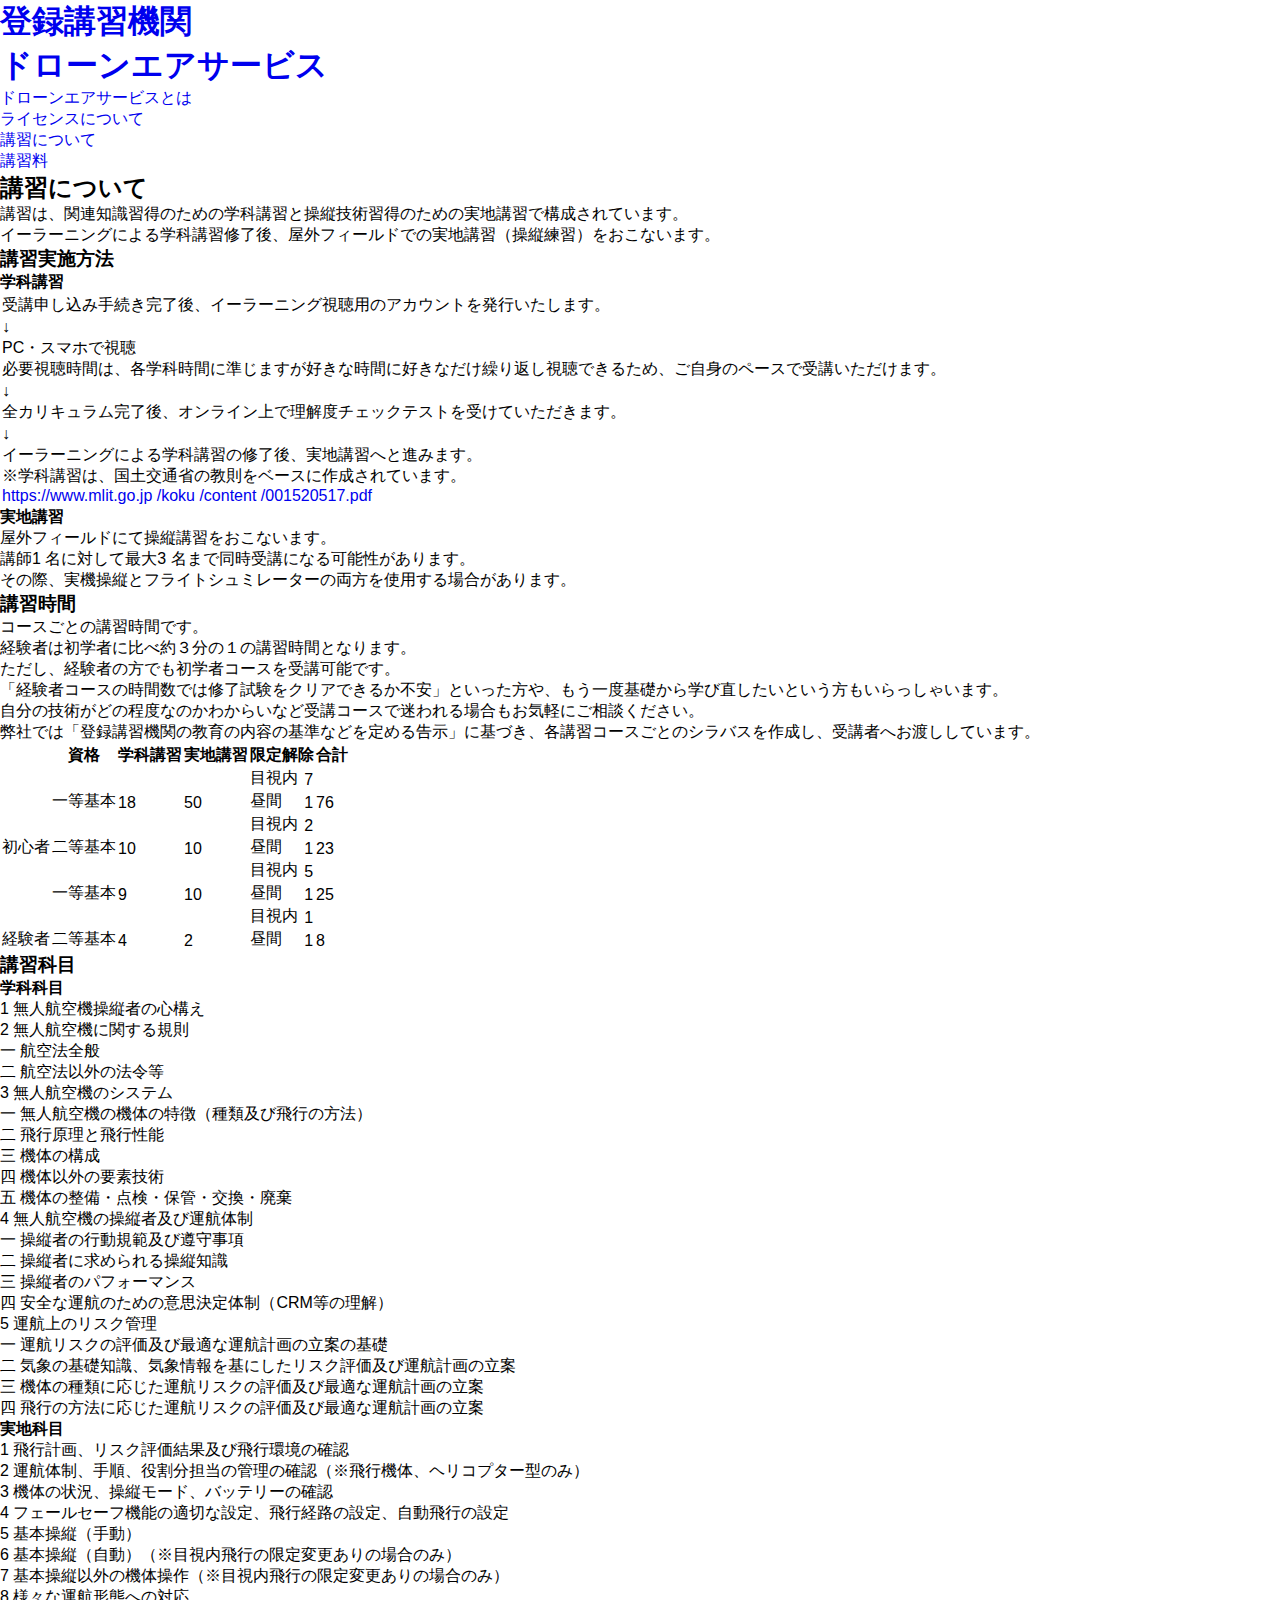
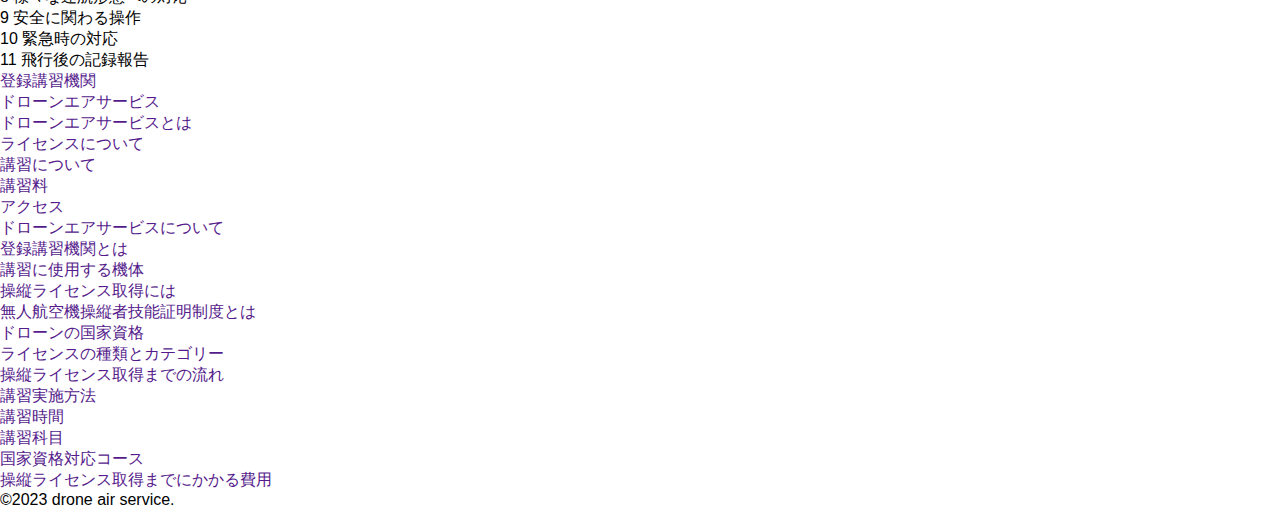
==== course_content.html @ 5a28ee8c "html主要完成" ====
<!DOCTYPE html>
<html lang="ja">
    <head>
        <meta charset="UTF-8">
        <meta name="viewport" content="width=device-width, initial-scale=1.0, minimum-scale=1, maximum-scale=1,user-scalable=no">
        <link rel="stylesheet" type="text/css" href="css/style.css">
        <title>ドローンエアサービス</title>
    </head>

    <body>
        <header>
            <nav>
                <h1><a href="index.html"><span>登録講習機関</span><br>
                    ドローンエアサービス</a></h1>

                <ul>
                    <li><a href="index.html">ドローンエアサービスとは</a></li>
                    <li><a href="license.html">ライセンスについて</a></li>
                    <li><a href="course_content.html">講習について</a></li>
                    <li><a href="course_fee.html">講習料</a></li>
                </ul>
            </nav>
        </header>

        <main>
            <article>

                <div>
                    <h2>講習について</h2>
                    <p>
                        講習は、関連知識習得のための学科講習と操縦技術習得のための実地講習で構成されています。<br>
                        イーラーニングによる学科講習修了後、屋外フィールドでの実地講習（操縦練習）をおこないます。
                    </p>
                </div>
                
                <section id="implementation_method">
                    <h3>講習実施方法</h3>
                    <h4>学科講習</h4>
                    <table>
                        <tr>
                            <td>受講申し込み手続き完了後、イーラーニング視聴用のアカウントを発行いたします。</td>
                        </tr>
                        <tr>
                            <td>&darr;</td>
                        </tr>
                        <tr>
                            <td>
                                PC・スマホで視聴<br>
                                必要視聴時間は、各学科時間に準じますが好きな時間に好きなだけ繰り返し視聴できるため、ご自身のペースで受講いただけます。
                            </td>
                        </tr>
                        <tr>
                            <td>&darr;</td>
                        </tr>
                        <tr>
                            <td>全カリキュラム完了後、オンライン上で理解度チェックテストを受けていただきます。</td>
                        </tr>
                        <tr>
                            <td>&darr;</td>
                        </tr>
                        <tr>
                            <td>
                                イーラーニングによる学科講習の修了後、実地講習へと進みます。<br>
                                ※学科講習は、国土交通省の教則をベースに作成されています。<br>
                                <a href="https://www.mlit.go.jp /koku /content /001520517.pdf">https://www.mlit.go.jp /koku /content /001520517.pdf</a>
                                
                            </td>
                        </tr>
                    </table>
                    <h4>実地講習</h4>
                    <p>
                        屋外フィールドにて操縦講習をおこないます。<br>
                        講師1 名に対して最大3 名まで同時受講になる可能性があります。<br>
                        その際、実機操縦とフライトシュミレーターの両方を使用する場合があります。
                    </p>
                </section>

                <section id="class_time">
                    <h3>講習時間</h3>
                    <p>
                        コースごとの講習時間です。<br>
                        経験者は初学者に比べ約３分の１の講習時間となります。<br>
                        ただし、経験者の方でも初学者コースを受講可能です。<br>
                        「経験者コースの時間数では修了試験をクリアできるか不安」といった方や、もう一度基礎から学び直したいという方もいらっしゃいます。<br>
                        自分の技術がどの程度なのかわからいなど受講コースで迷われる場合もお気軽にご相談ください。<br>
                        弊社では「登録講習機関の教育の内容の基準などを定める告示」に基づき、各講習コースごとのシラバスを作成し、受講者へお渡ししています。
                    </p>
                    <table>
                        <tr>
                            <th></th>
                            <th>資格</th>
                            <th>学科講習</th>
                            <th>実地講習</th>
                            <th colspan="2">限定解除</th>
                            <th>合計</th>
                        </tr>
                        <tr>
                            <td rowspan="4">初心者</td>
                            <td rowspan="2">一等基本</td>
                            <td rowspan="2">18</td>
                            <td rowspan="2">50</td>
                            <td>目視内</td>
                            <td>7</td>
                            <td rowspan="2">76</td>
                        </tr>
                        <tr>
                            <td>昼間</td>
                            <td>1</td>
                        </tr>
                        <tr>
                            <td rowspan="2">二等基本</td>
                            <td rowspan="2">10</td>
                            <td rowspan="2">10</td>
                            <td>目視内</td>
                            <td>2</td>
                            <td rowspan="2">23</td>
                        </tr>
                        <tr>
                            <td>昼間</td>
                            <td>1</td>
                        </tr>

                        <tr>
                            <td rowspan="4">経験者</td>
                            <td rowspan="2">一等基本</td>
                            <td rowspan="2">9</td>
                            <td rowspan="2">10</td>
                            <td>目視内</td>
                            <td>5</td>
                            <td rowspan="2">25</td>
                        </tr>
                        <tr>
                            <td>昼間</td>
                            <td>1</td>
                        </tr>
                        <tr>
                            <td rowspan="2">二等基本</td>
                            <td rowspan="2">4</td>
                            <td rowspan="2">2</td>
                            <td>目視内</td>
                            <td>1</td>
                            <td rowspan="2">8</td>
                        </tr>
                        <tr>
                            <td>昼間</td>
                            <td>1</td>
                        </tr>
                    </table>
                </section>

                <section id="course_subject">
                    <h3>講習科目</h3>

                    <div>
                        <h4>学科科目</h4>
                        <ul>
                            <li>1&nbsp;無人航空機操縦者の心構え</li>
                            <li>2&nbsp;無人航空機に関する規則</li>
                            <ol>
                                <li>一&nbsp;航空法全般</li>
                                <li>二&nbsp;航空法以外の法令等</li>
                            </ol>
                            <li>3&nbsp;無人航空機のシステム</li>
                            <ol>
                                <li>一&nbsp;無人航空機の機体の特徴（種類及び飛行の方法）</li>
                                <li>二&nbsp;飛行原理と飛行性能</li>
                                <li>三&nbsp;機体の構成</li>
                                <li>四&nbsp;機体以外の要素技術</li>
                                <li>五&nbsp;機体の整備・点検・保管・交換・廃棄</li>
                            </ol>
                            <li>4&nbsp;無人航空機の操縦者及び運航体制</li>
                            <ol>
                                <li>一&nbsp;操縦者の行動規範及び遵守事項</li>
                                <li>二&nbsp;操縦者に求められる操縦知識</li>
                                <li>三&nbsp;操縦者のパフォーマンス</li>
                                <li>四&nbsp;安全な運航のための意思決定体制（CRM等の理解）</li>
                            </ol>
                            <li>5&nbsp;運航上のリスク管理</li>
                            <ol>
                                <li>一&nbsp;運航リスクの評価及び最適な運航計画の立案の基礎</li>
                                <li>二&nbsp;気象の基礎知識、気象情報を基にしたリスク評価及び運航計画の立案</li>
                                <li>三&nbsp;機体の種類に応じた運航リスクの評価及び最適な運航計画の立案</li>
                                <li>四&nbsp;飛行の方法に応じた運航リスクの評価及び最適な運航計画の立案</li>
                            </ol>
                        </ul>   
                    </div>

                    <div>
                        <h4>実地科目</h4>
                        <ul>
                            <li>1&nbsp;飛行計画、リスク評価結果及び飛行環境の確認</li>
                            <li>2&nbsp;運航体制、手順、役割分担当の管理の確認（※飛行機体、ヘリコプター型のみ）</li>
                            <li>3&nbsp;機体の状況、操縦モード、バッテリーの確認</li>
                            <li>4&nbsp;フェールセーフ機能の適切な設定、飛行経路の設定、自動飛行の設定</li>
                            <li>5&nbsp;基本操縦（手動）</li>
                            <li>6&nbsp;基本操縦（自動）（※目視内飛行の限定変更ありの場合のみ）</li>
                            <li>7&nbsp;基本操縦以外の機体操作（※目視内飛行の限定変更ありの場合のみ）</li>
                            <li>8&nbsp;様々な運航形態への対応</li>
                            <li>9&nbsp;安全に関わる操作</li>
                            <li>10&nbsp;緊急時の対応</li>
                            <li>11&nbsp;飛行後の記録報告</li>
                        </ul>    
                    </div>
                </section>
                
            </article>

        </main>
        <footer>
            <div>
                <p><a href=""><span>登録講習機関</span><br>ドローンエアサービス</a></p>
            </div>

            <div>
                <ul>
                    <li><a href="">ドローンエアサービスとは</a></li>
                    <li><a href="">ライセンスについて</a></li>
                    <li><a href="">講習について</a></li>
                    <li><a href="">講習料</a></li>
                    <li><a href="">アクセス</a></li>
                </ul>
            </div>
            <div>
                <ul>
                    <li><a href="">ドローンエアサービスについて</a></li>
                    <li><a href="">登録講習機関とは</a></li>
                    <li><a href="">講習に使用する機体</a></li>
                    <li><a href="">操縦ライセンス取得には</a></li>
                </ul>

                <ul>
                    <li><a href="">無人航空機操縦者技能証明制度とは</a></li>
                    <li><a href="">ドローンの国家資格</a></li>
                    <li><a href="">ライセンスの種類とカテゴリー</a></li>
                    <li><a href="">操縦ライセンス取得までの流れ</a></li>
                </ul>

                <ul>
                    <li><a href="">講習実施方法</a></li>
                    <li><a href="">講習時間</a></li>
                    <li><a href="">講習科目</a></li>
                </ul>

                <ul>
                    <li><a href="">国家資格対応コース</a></li>
                    <li><a href="">操縦ライセンス取得までにかかる費用</a></li>
                </ul>
            </div>
            <p>&copy;2023&nbsp;drone&nbsp;air&nbsp;service.</p>
        </footer>
        <script src="js/app.js"></script>
    </body>
</html>
---- css/style.css ----
@charset "utf-8";

/** リセット */

*{
    font-family: 'メイリオ', Meiryo,'Arial','ヒラギノ角ゴシック','Hiragino Sans',sans-serif;
    margin: 0;
    padding: 0;
    vertical-align: bottom;
    list-style: none;
    text-decoration: none;
}

/** リセットEnd */
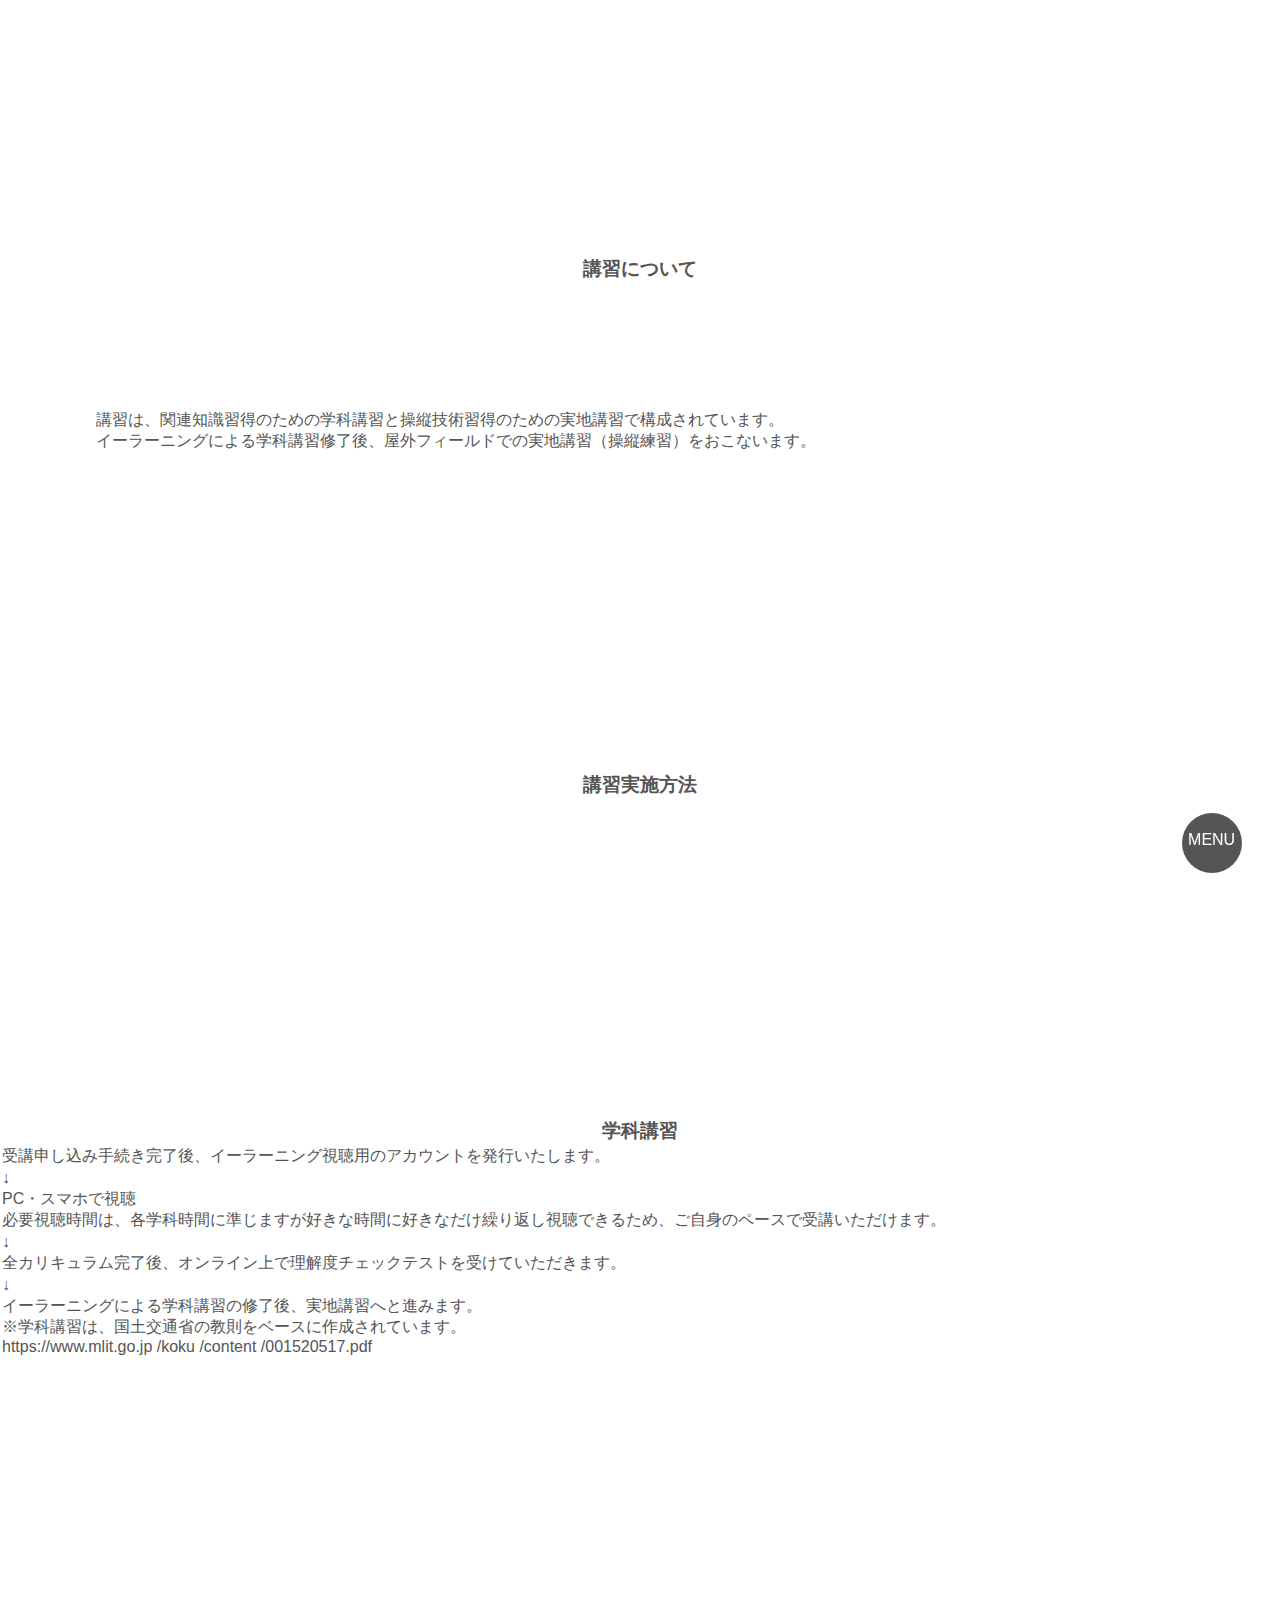
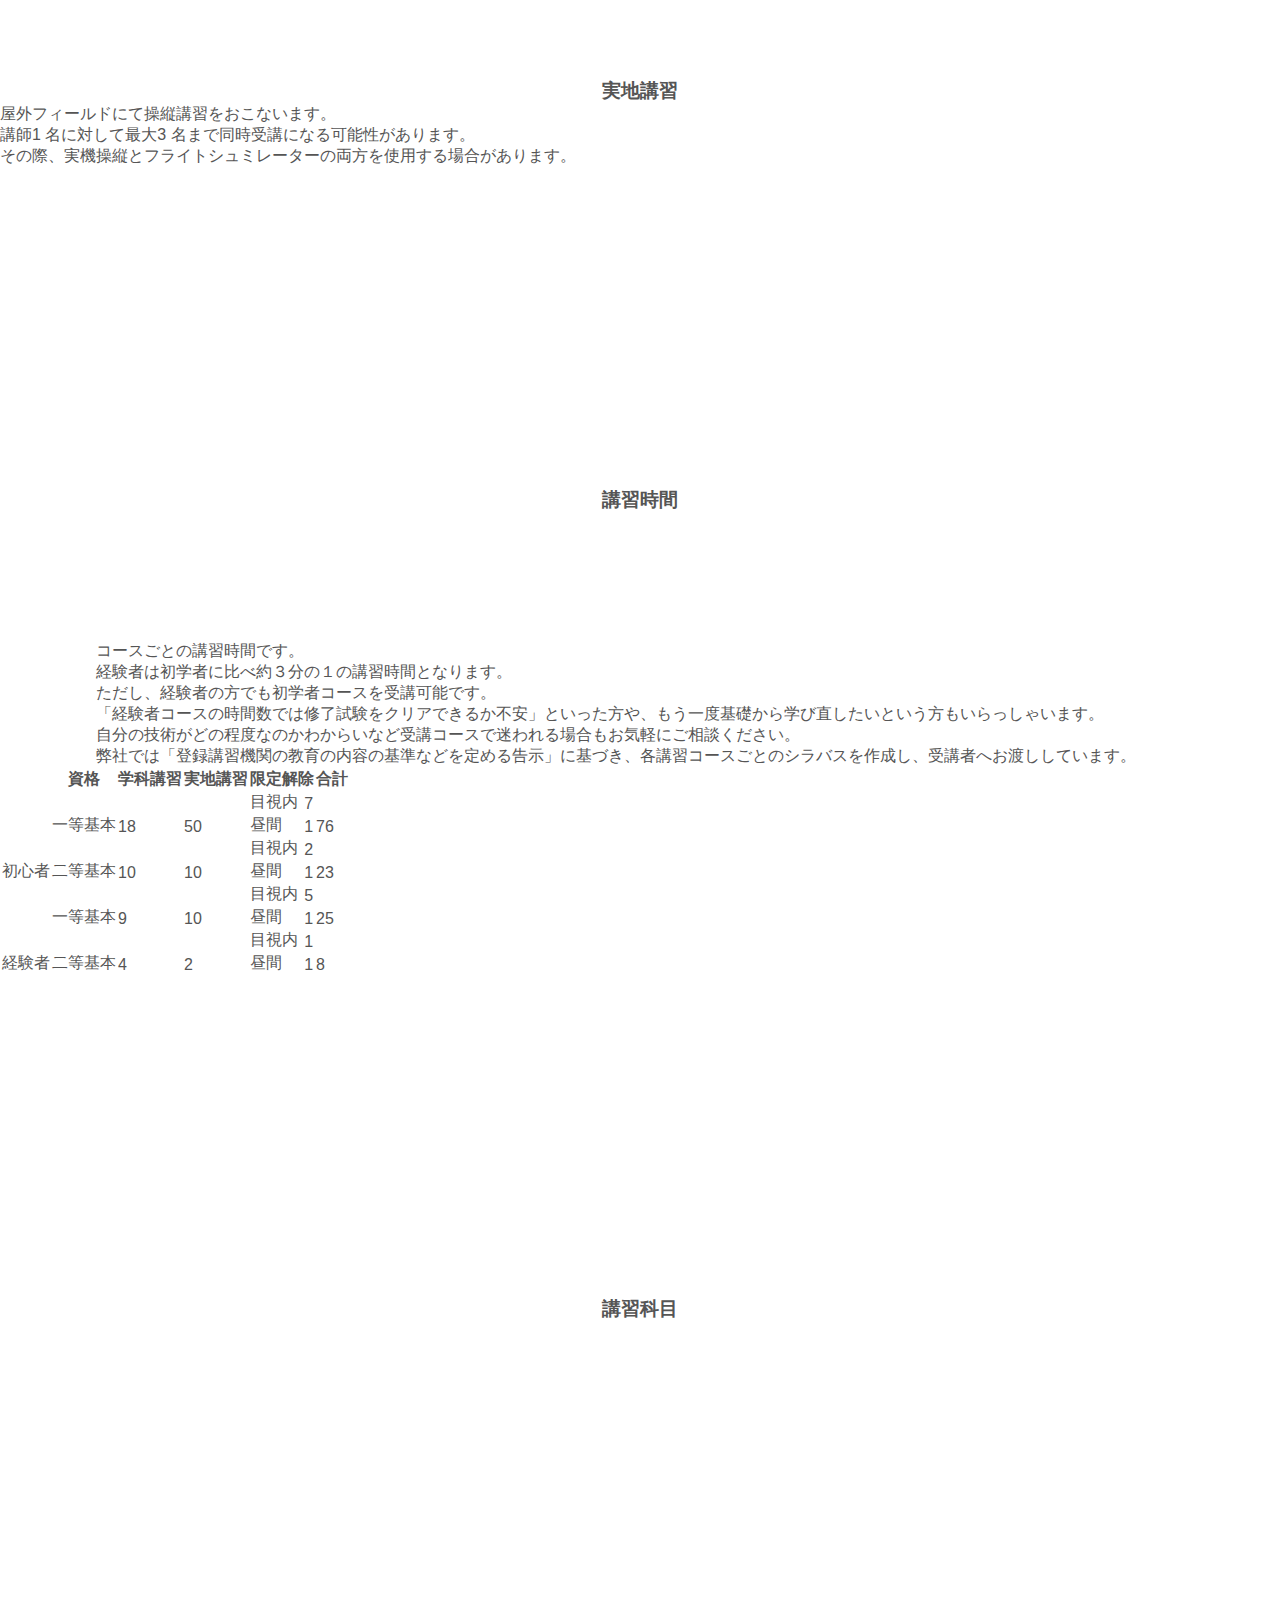
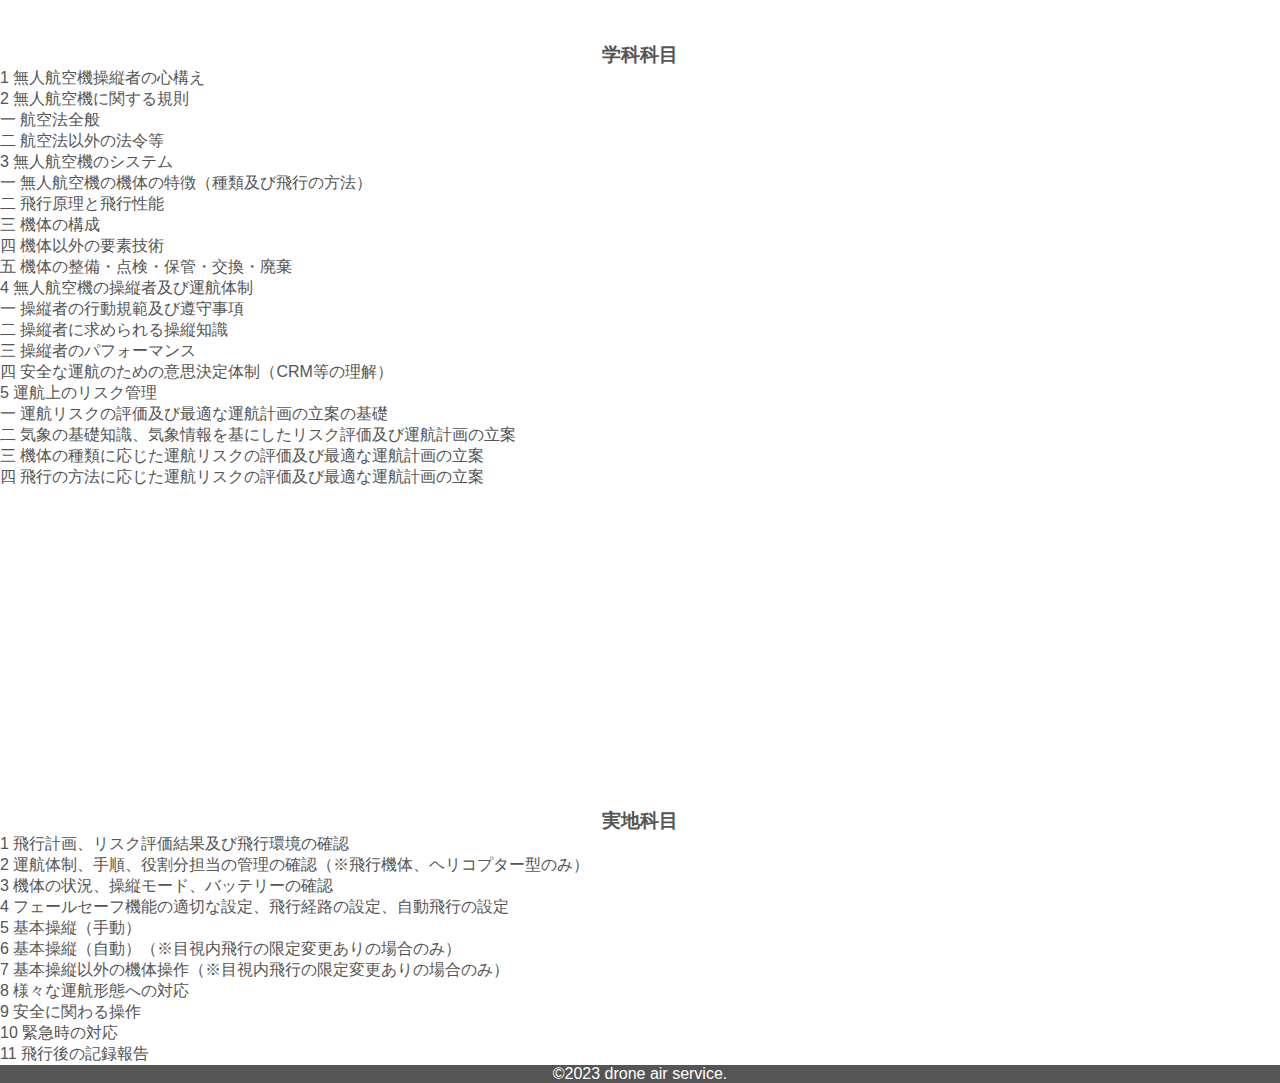
==== commit 00b867c0: "更新" ====
--- a/course_content.html
+++ b/course_content.html
@@ -8,7 +8,7 @@
     </head>
 
     <body>
-        <header>
+        <header class="pc_block">
             <nav>
                 <h1><a href="index.html"><span>登録講習機関</span><br>
                     ドローンエアサービス</a></h1>
@@ -18,16 +18,32 @@
                     <li><a href="license.html">ライセンスについて</a></li>
                     <li><a href="course_content.html">講習について</a></li>
                     <li><a href="course_fee.html">講習料</a></li>
+                    <li><a href="index.html#address">アクセス</a></li>
                 </ul>
             </nav>
         </header>
 
+        <div id="menu">
+            <div id="menu_button">
+                <p><a href="">MENU</a></p>
+            </div>
+            <div id="menu_list">
+                <ul>
+                    <li><a href="index.html#about_us">ドローンエアサービスとは</a></li>
+                    <li><a href="license.html">ライセンスについて</a></li>
+                    <li><a href="course_content.html">講習について</a></li>
+                    <li><a href="course_fee.html">講習料</a></li>
+                    <li><a href="index.html#address">アクセス</a></li>
+                </ul>
+            </div>
+        </div>
+
         <main>
             <article>
 
                 <div>
                     <h2>講習について</h2>
-                    <p>
+                    <p class="describe">
                         講習は、関連知識習得のための学科講習と操縦技術習得のための実地講習で構成されています。<br>
                         イーラーニングによる学科講習修了後、屋外フィールドでの実地講習（操縦練習）をおこないます。
                     </p>
@@ -77,7 +93,7 @@
 
                 <section id="class_time">
                     <h3>講習時間</h3>
-                    <p>
+                    <p class="describe">
                         コースごとの講習時間です。<br>
                         経験者は初学者に比べ約３分の１の講習時間となります。<br>
                         ただし、経験者の方でも初学者コースを受講可能です。<br>
@@ -206,45 +222,48 @@
             </article>
 
         </main>
-        <footer>
+
+        <footer id="footer">
+            <div id="footer_top">
+                <p><a href="index.html"><span>登録講習機関</span><br>ドローンエアサービス</a></p>
+            </div>
+
+            <div id="footer_nav">
+                <ul>
+                    <li><a href="index.html#about_us">ドローンエアサービスとは</a></li>
+                    <ol>
+                        <li><a href="index.html#about_us">ドローンエアサービスについて</a></li>
+                        <li><a href="index.html#about_registraition_agencies">登録講習機関とは</a></li>
+                        <li><a href="index.html#about_aircraft">講習に使用する機体</a></li>
+                        <li><a href="index.html#about_license_acquisition">操縦ライセンス取得には</a></li>
+                    </ol>
+
+                    <li><a href="license.html">ライセンスについて</a></li>
+                    <ol>
+                        <li><a href="license.html#skill_certification_system">無人航空機操縦者技能証明制度とは</a></li>
+                        <li><a href="license.html#national_qualification">ドローンの国家資格</a></li>
+                        <li><a href="license.html#type_categories">ライセンスの種類とカテゴリー</a></li>
+                        <li><a href="license.html#acquisiton_flow">操縦ライセンス取得までの流れ</a></li>
+                    </ol>
+
+                    <li><a href="course_content.html">講習について</a></li>
+                    <ol>
+                        <li><a href="course_content.html#implementation_method">講習実施方法</a></li>
+                        <li><a href="course_content.html#class_time">講習時間</a></li>
+                        <li><a href="course_content.html#course_subject">講習科目</a></li>
+                    </ol>
+
+                    <li><a href="course_fee.html">講習料</a></li>
+                    <ol>
+                        <li><a href="course_fee.html#course_fee">国家資格対応コース</a></li>
+                        <li><a href="course_fee.html#acquisition_cost">操縦ライセンス取得までにかかる費用</a></li>
+                    </ol>
+
+                    <li><a href="index.html#address">アクセス</a></li>
+                </ul>
+            </div>
             <div>
-                <p><a href=""><span>登録講習機関</span><br>ドローンエアサービス</a></p>
-            </div>
-
-            <div>
-                <ul>
-                    <li><a href="">ドローンエアサービスとは</a></li>
-                    <li><a href="">ライセンスについて</a></li>
-                    <li><a href="">講習について</a></li>
-                    <li><a href="">講習料</a></li>
-                    <li><a href="">アクセス</a></li>
-                </ul>
-            </div>
-            <div>
-                <ul>
-                    <li><a href="">ドローンエアサービスについて</a></li>
-                    <li><a href="">登録講習機関とは</a></li>
-                    <li><a href="">講習に使用する機体</a></li>
-                    <li><a href="">操縦ライセンス取得には</a></li>
-                </ul>
-
-                <ul>
-                    <li><a href="">無人航空機操縦者技能証明制度とは</a></li>
-                    <li><a href="">ドローンの国家資格</a></li>
-                    <li><a href="">ライセンスの種類とカテゴリー</a></li>
-                    <li><a href="">操縦ライセンス取得までの流れ</a></li>
-                </ul>
-
-                <ul>
-                    <li><a href="">講習実施方法</a></li>
-                    <li><a href="">講習時間</a></li>
-                    <li><a href="">講習科目</a></li>
-                </ul>
-
-                <ul>
-                    <li><a href="">国家資格対応コース</a></li>
-                    <li><a href="">操縦ライセンス取得までにかかる費用</a></li>
-                </ul>
+
             </div>
             <p>&copy;2023&nbsp;drone&nbsp;air&nbsp;service.</p>
         </footer>
--- a/css/style.css
+++ b/css/style.css
@@ -9,6 +9,267 @@
     vertical-align: bottom;
     list-style: none;
     text-decoration: none;
-}
-
-/** リセットEnd */+    color: #555;
+}
+
+img{
+    vertical-align: bottom;
+}
+
+/** リセットEnd */
+
+/** 481px以下　スマホ用（スマホファースト）*/
+
+/** header */
+header a{
+    color: #FFF;
+}
+
+h1{
+    position: absolute;
+    top: 10%;
+    left: 10%;
+    font-size: 15px;
+}
+.top_font{
+    font-size: 80%;
+    color: #FFF;
+}
+nav ul{
+    position: absolute;
+    top: 20%;
+    right: 10%;
+    text-align: right;
+}
+nav ul li{
+    margin-top: 15%;
+    font-weight: bold;
+}
+header p{
+    position: absolute;
+    bottom: 10%;
+    color: #DDD;
+    font-size: 200%;
+    font-weight: bold;
+}
+
+header img{
+    width: 100%;
+    height: 90vh;
+    object-fit: cover;
+}
+/** header End */
+
+/** main */
+/** menu */
+#menu_button{
+
+    position: fixed;
+    bottom: 3%;
+    right: 3%;
+    background-color: #555;
+    width: 60px;
+    height: 60px;
+    border-radius: 50%;
+}
+#menu_button a{
+    color: #FFF;
+    padding-top: 30%;
+    text-align: center;
+    width: 60px;
+    height: 60px;
+    display: block;
+    border-radius: 50%;
+}
+#menu_list{
+    display: none;
+    position: fixed;
+    width: 210px;
+    bottom: 13%;
+    right: 2%;
+    background-color: #444;
+}
+#menu_list ul li{
+    padding-right: 5%;
+}
+#menu_list a{
+    width: 100%;
+    padding-top: 10%;
+    display: block;
+    text-align: right;
+    color: #FFF;
+}
+
+/** menu End */
+
+/** index.html */
+
+h2{
+    margin-top: 20%;
+    text-align: center;
+    font-size: 120%;
+}
+h3, h4{
+    margin-top: 25%;
+    text-align: center;
+    font-size: 120%;
+}
+.describe{
+    width: 85%;
+    margin-top: 10%;
+    margin-left: auto;
+    margin-right: auto;
+}
+.about_us_left img{
+    max-width: 40vw;
+    float: left;
+    margin-top: 25%;
+    margin-left: 5vw;
+    margin-bottom: 20%;
+}
+.about_us_right img{
+    max-width: 45vw;
+    float: right;
+    margin-top: 10%;
+    margin-right: 5vw;
+}
+
+/** 登録講習機関とは */
+
+#about_registraition_agencies h3{
+    clear: both;
+}
+/** 講習使用機体（全講習共通） */
+
+#about_aircraft img{
+    max-width: 40vw;
+    float: right;
+    margin-top: 10%;
+    margin-right: 10%;
+    margin-bottom: 20%;
+}
+/** 操縦ライセンス取得には */
+#about_license_acquisition h3{
+    clear: right;
+}
+
+#about_license_acquisition img{
+    max-width: 40vw;
+    margin-top: 10%;
+    margin-left: 10%;
+}
+
+/** アクセス */
+#address{
+    margin-bottom: 20%;
+}
+#address p{
+    width: 
+    275px;
+    margin-left: auto;
+    margin-right: auto;
+}
+#address .googlemap a{
+    font-weight: bold;
+    color: #999;
+}
+#address .tel{
+    margin-top: 10%;
+    text-align: center;
+}
+
+/** index.html End */
+
+/** index.html以外共通 */
+.pc_block{
+    display: none;
+}
+/** index.html以外共通 End */
+
+/** license.html */
+#license_type{
+    width: 80%;
+    margin-top: 10%;
+    margin-left: auto;
+    margin-right: auto;
+}
+#license_type li{
+    font-weight: bold;
+    margin-top: 5%;
+}
+#license_type ol li{
+    font-weight: normal;
+}
+#permit_approval h4{
+    width: 80%;
+    margin-left: auto;
+    margin-right: auto;
+    font-size: 100%;
+}
+#permit_approval table{
+    width: 90%;
+    font-size: 80%;
+    border-collapse: collapse;
+    margin-left: auto;
+    margin-right: auto;
+    
+}
+#permit_approval table, #permit_approval th, #permit_approval td{
+    border: solid #000 2px;
+}
+#permit_approval p{
+    width: 90%;
+    margin-left: auto;
+    margin-right: auto;
+    font-size: 80%;
+}
+.describe a{
+    color: #008;
+}
+
+#acquisiton_flow table{
+    width: 95%;
+    margin-left: auto;
+    margin-right: auto;
+    margin-top: 10%;
+    border: solid 1px #000;
+    font-size: 80%;
+}
+#acquisiton_flow table span{
+    font-size: 70%;
+}
+/** license.html End */
+
+/** main End */
+
+/** footer */
+#footer{
+    background-color: #555;
+}
+#footer p{
+    text-align: center;
+    color: #FFF;
+    bottom: 0;
+}
+#footer_top, #footer_nav{
+    display: none;
+}
+
+/** footer End */
+
+/** 481px以下　スマホ用 End */
+
+/** 481px以上960以下に適応　タブレット用*/
+@media screen and (min-width:481px) {
+
+    
+}
+/** 481px以上に適応　タブレット用 End */
+
+/** 960px以上に適応　PC用*/
+@media screen and (min-width:960px) {
+    
+    
+}
+/** 960px以上に適応　PC用 End */
+
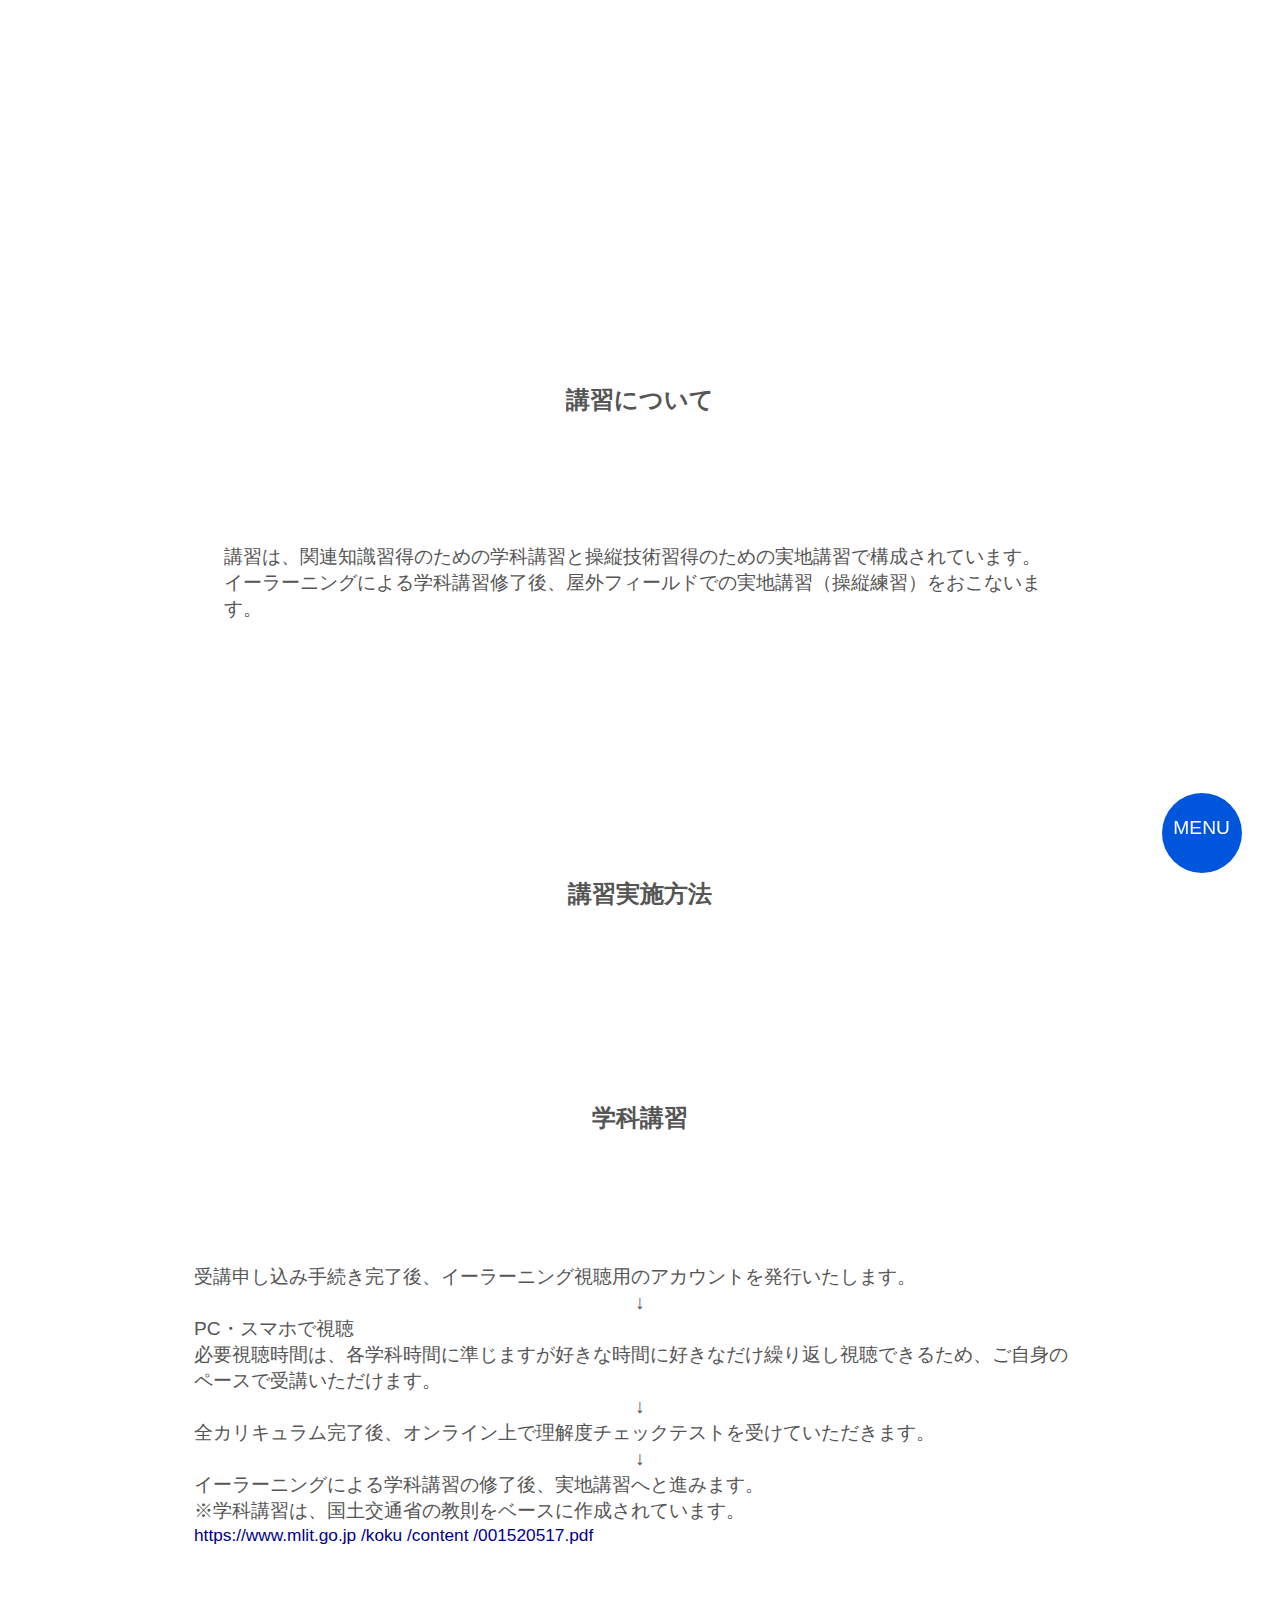
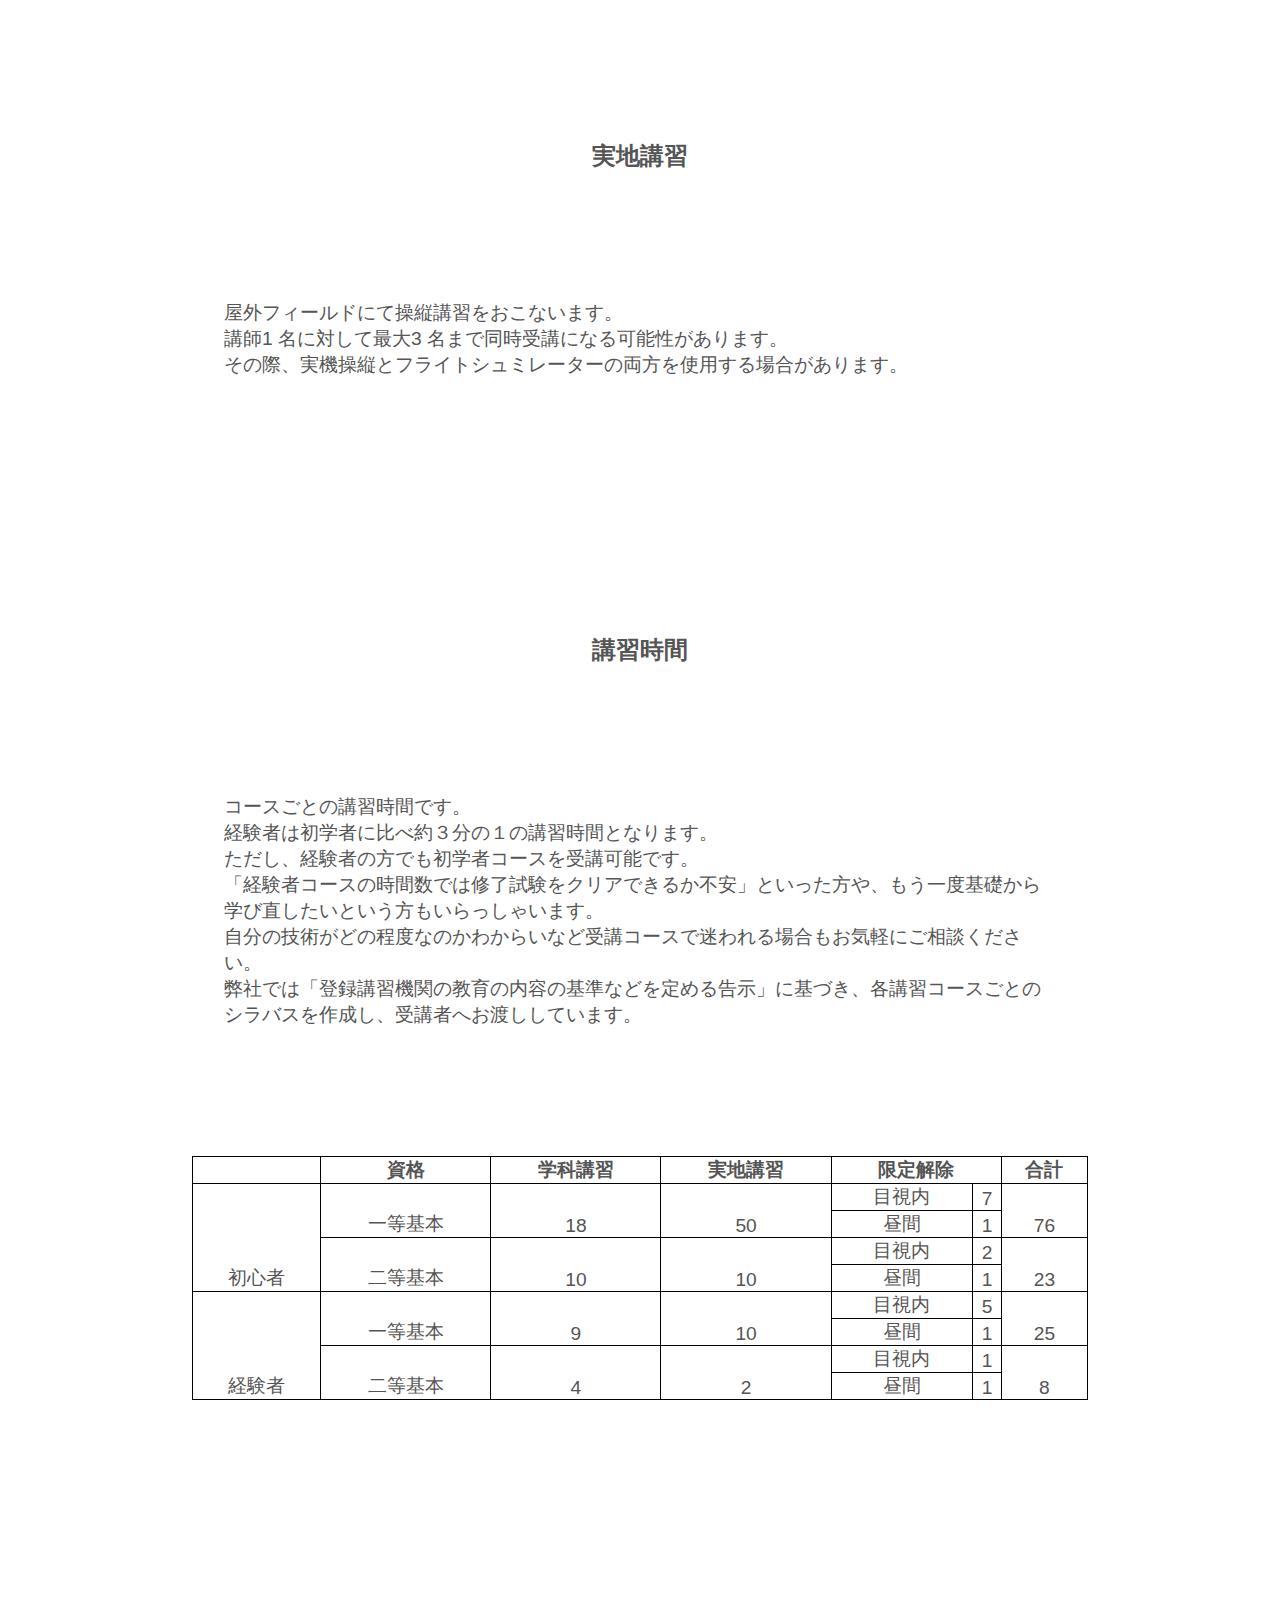
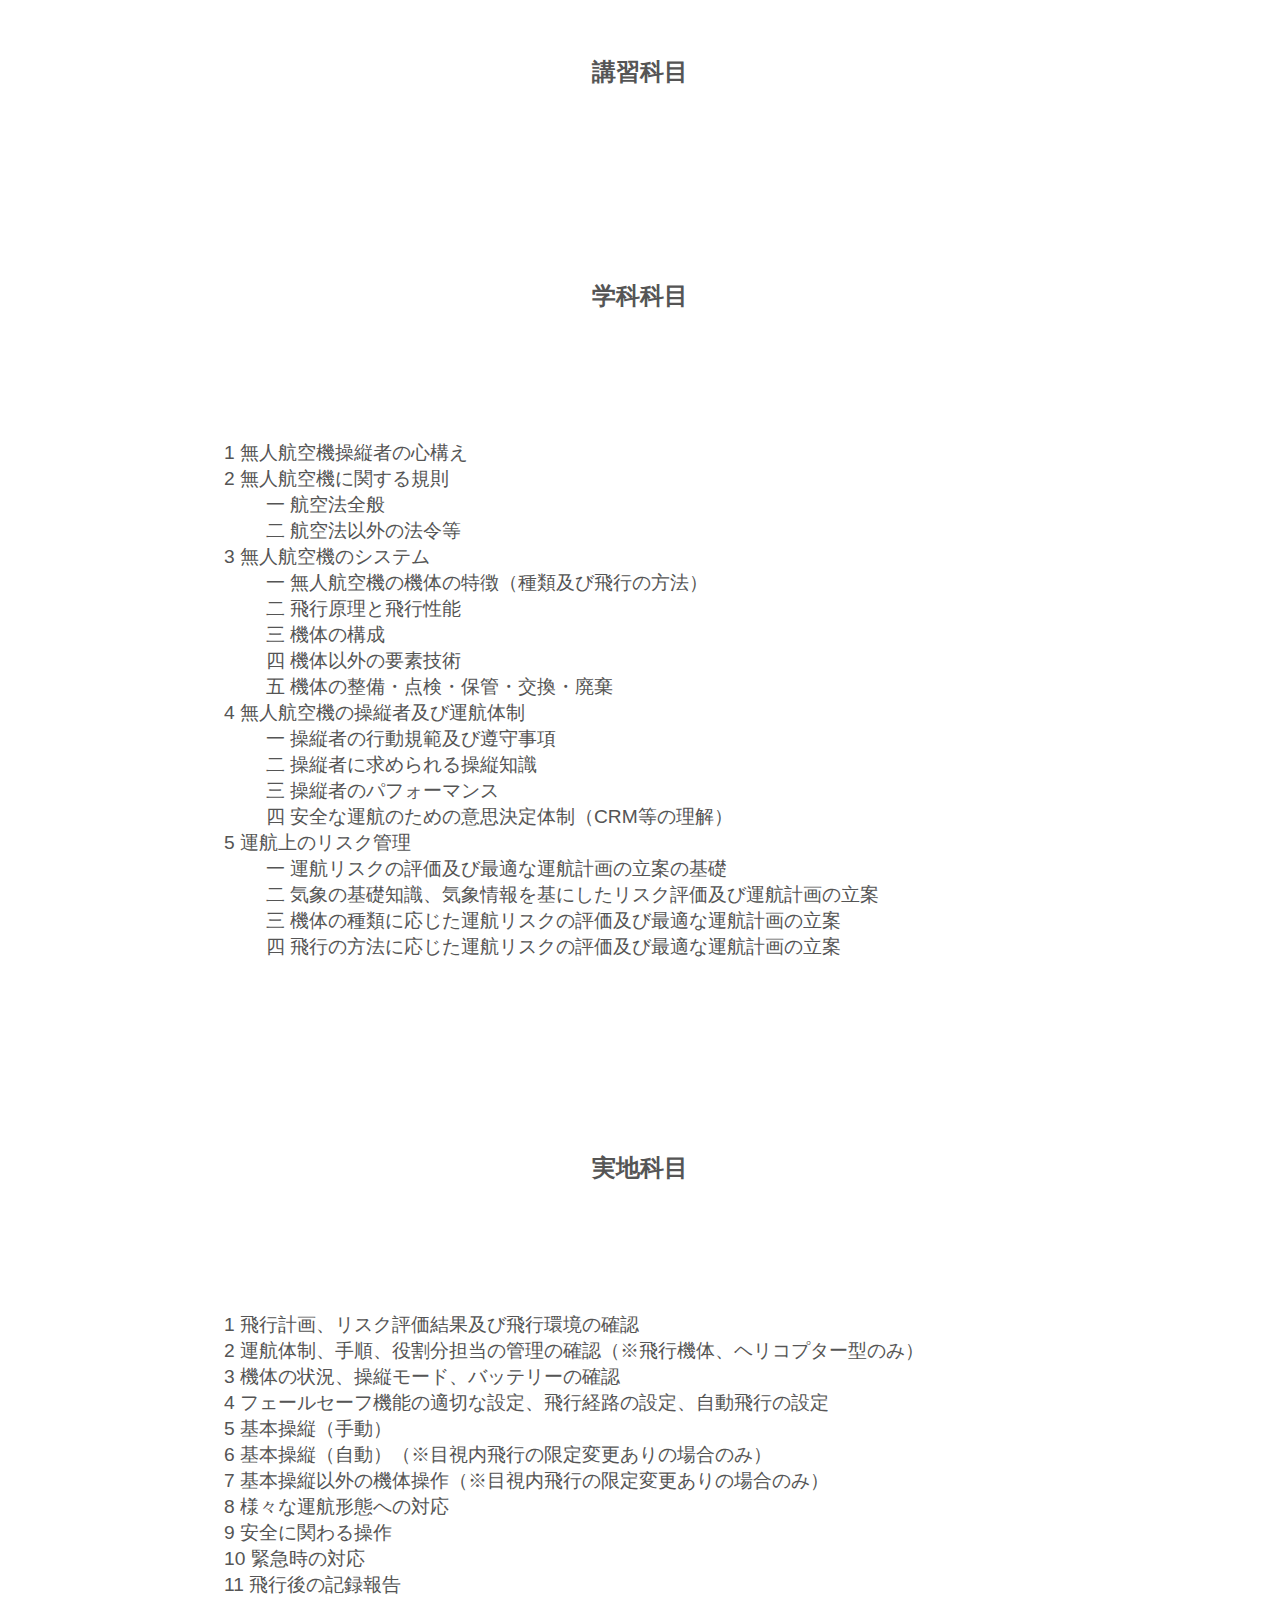
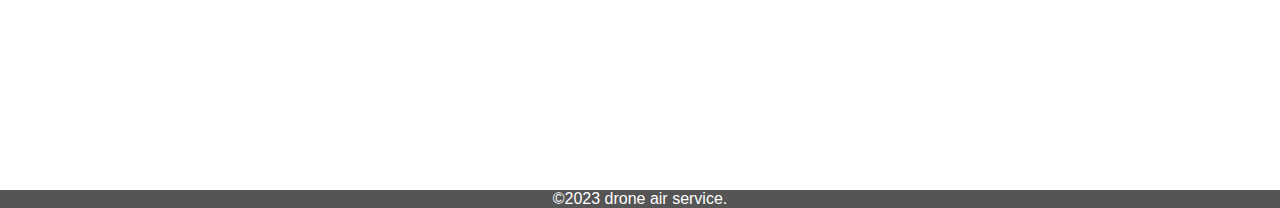
==== commit 80f2b58d: "更新" ====
--- a/course_content.html
+++ b/course_content.html
@@ -57,7 +57,7 @@
                             <td>受講申し込み手続き完了後、イーラーニング視聴用のアカウントを発行いたします。</td>
                         </tr>
                         <tr>
-                            <td>&darr;</td>
+                            <td class="text_center">&darr;</td>
                         </tr>
                         <tr>
                             <td>
@@ -66,25 +66,27 @@
                             </td>
                         </tr>
                         <tr>
-                            <td>&darr;</td>
+                            <td class="text_center">&darr;</td>
                         </tr>
                         <tr>
                             <td>全カリキュラム完了後、オンライン上で理解度チェックテストを受けていただきます。</td>
                         </tr>
                         <tr>
-                            <td>&darr;</td>
+                            <td class="text_center">&darr;</td>
                         </tr>
                         <tr>
                             <td>
                                 イーラーニングによる学科講習の修了後、実地講習へと進みます。<br>
                                 ※学科講習は、国土交通省の教則をベースに作成されています。<br>
-                                <a href="https://www.mlit.go.jp /koku /content /001520517.pdf">https://www.mlit.go.jp /koku /content /001520517.pdf</a>
+                                <span class="describe">
+                                    <a href="https://www.mlit.go.jp /koku /content /001520517.pdf">https://www.mlit.go.jp /koku /content /001520517.pdf</a>
+                                </span>
                                 
                             </td>
                         </tr>
                     </table>
                     <h4>実地講習</h4>
-                    <p>
+                    <p class="describe">
                         屋外フィールドにて操縦講習をおこないます。<br>
                         講師1 名に対して最大3 名まで同時受講になる可能性があります。<br>
                         その際、実機操縦とフライトシュミレーターの両方を使用する場合があります。
--- a/css/style.css
+++ b/css/style.css
@@ -18,9 +18,12 @@
 
 /** リセットEnd */
 
-/** 481px以下　スマホ用（スマホファースト）*/
+/** スマホ用（スマホファースト）*/
 
 /** header */
+header{
+    height: 95vh;
+}
 header a{
     color: #FFF;
 }
@@ -29,10 +32,10 @@
     position: absolute;
     top: 10%;
     left: 10%;
-    font-size: 15px;
+    font-size: 18px;
 }
 .top_font{
-    font-size: 80%;
+    font-size: 14px;
     color: #FFF;
 }
 nav ul{
@@ -49,13 +52,15 @@
     position: absolute;
     bottom: 10%;
     color: #DDD;
-    font-size: 200%;
+    font-size: 36px;
     font-weight: bold;
 }
 
 header img{
+    position: absolute;
+    top: 0;
     width: 100%;
-    height: 90vh;
+    height: 95vh;
     object-fit: cover;
 }
 /** header End */
@@ -63,11 +68,10 @@
 /** main */
 /** menu */
 #menu_button{
-
     position: fixed;
     bottom: 3%;
     right: 3%;
-    background-color: #555;
+    background-color: #05D;
     width: 60px;
     height: 60px;
     border-radius: 50%;
@@ -102,17 +106,22 @@
 
 /** menu End */
 
-/** index.html */
-
+
+/** 各ページ共通 */
 h2{
+    margin-top: 30%;
+    text-align: center;
+    font-size: 18px;
+}
+h3{
     margin-top: 20%;
     text-align: center;
-    font-size: 120%;
-}
-h3, h4{
-    margin-top: 25%;
-    text-align: center;
-    font-size: 120%;
+    font-size: 18px;
+}
+h4{
+    margin-top: 15%;
+    text-align: center;
+    font-size: 18px;
 }
 .describe{
     width: 85%;
@@ -120,24 +129,28 @@
     margin-left: auto;
     margin-right: auto;
 }
+/** index.html */
+#about_us{
+    overflow: auto;
+}
+
 .about_us_left img{
-    max-width: 40vw;
     float: left;
-    margin-top: 25%;
-    margin-left: 5vw;
-    margin-bottom: 20%;
+    width: 35vw;
+    margin-top: 20%;
+    margin-left: 10%;
 }
 .about_us_right img{
-    max-width: 45vw;
     float: right;
-    margin-top: 10%;
-    margin-right: 5vw;
+    width: 40vw;
+    margin-top: 10%;
+    margin-right: 10%;
 }
 
 /** 登録講習機関とは */
 
 #about_registraition_agencies h3{
-    clear: both;
+    clear: left;
 }
 /** 講習使用機体（全講習共通） */
 
@@ -145,7 +158,7 @@
     max-width: 40vw;
     float: right;
     margin-top: 10%;
-    margin-right: 10%;
+    margin-right: 20%;
     margin-bottom: 20%;
 }
 /** 操縦ライセンス取得には */
@@ -156,7 +169,7 @@
 #about_license_acquisition img{
     max-width: 40vw;
     margin-top: 10%;
-    margin-left: 10%;
+    margin-left: 20%;
 }
 
 /** アクセス */
@@ -164,8 +177,7 @@
     margin-bottom: 20%;
 }
 #address p{
-    width: 
-    275px;
+    width: 275px;
     margin-left: auto;
     margin-right: auto;
 }
@@ -204,11 +216,11 @@
     width: 80%;
     margin-left: auto;
     margin-right: auto;
-    font-size: 100%;
+    font-size: 14px;
 }
 #permit_approval table{
     width: 90%;
-    font-size: 80%;
+    font-size: 12px;
     border-collapse: collapse;
     margin-left: auto;
     margin-right: auto;
@@ -221,29 +233,106 @@
     width: 90%;
     margin-left: auto;
     margin-right: auto;
-    font-size: 80%;
+    font-size: 12px;
 }
 .describe a{
     color: #008;
 }
-
-#acquisiton_flow table{
-    width: 95%;
-    margin-left: auto;
-    margin-right: auto;
-    margin-top: 10%;
+#acquisiton_flow_figure{
+    text-align: center;
+    margin-top: 10%;
+}
+#acquisiton_flow img{
+    max-width: 95%;
+}
+/** license.html End */
+
+/** course_content.html */
+
+#implementation_method h4{
+    margin-bottom: 10%;
+}
+#implementation_method table{
+    width: 85%;
+    margin-left: auto;
+    margin-right: auto;
+}
+#implementation_method .text_center{
+    text-align: center;
+}
+#class_time table, #class_time th, #class_time td{
     border: solid 1px #000;
-    font-size: 80%;
-}
-#acquisiton_flow table span{
-    font-size: 70%;
-}
-/** license.html End */
+    border-collapse: collapse;
+    text-align: center;
+}
+#class_time table{
+    width: 96%;
+    margin-left: auto;
+    margin-right: auto;
+    margin-top: 10%;
+}
+#course_subject h4{
+    margin-bottom: 10%;
+}
+#course_subject ul{
+    width: 85%;
+    margin-left: auto;
+    margin-right: auto;
+}
+#course_subject ol{
+    margin-left: 5%;
+}
+/** course_content.html End */
+
+/** course_fee.html */
+#experienced_person h3{
+    margin-bottom: 10%;
+}
+#experienced_person ul{
+    width: 85%;
+    margin-left: auto;
+    margin-right: auto;
+}
+.attention{
+    background-color: #444;
+    color: #FFF;
+}
+#course_fee table{
+    font-size: 12px;
+    text-align: center;
+    width: 90%;
+    margin-left: auto;
+    margin-right: auto;
+}
+#course_fee table, #course_fee th, #course_fee td{
+    border: solid 1px #000;
+    border-collapse: collapse;
+}
+#acquisition_cost table{
+    font-size: 12px;
+    text-align: center;
+    width: 90%;
+    margin-left: auto;
+    margin-right: auto;
+    margin-top: 10%;
+}
+#acquisition_cost table, #acquisition_cost th, #acquisition_cost td{
+    border: solid 1px #000;
+    border-collapse: collapse;
+}
+#acquisition_cost p{
+    width: 90%;
+    margin-left: auto;
+    margin-right: auto;
+}
+
+/** course_fee.html End */
 
 /** main End */
 
 /** footer */
 #footer{
+    margin-top: 15%;
     background-color: #555;
 }
 #footer p{
@@ -257,19 +346,137 @@
 
 /** footer End */
 
-/** 481px以下　スマホ用 End */
-
-/** 481px以上960以下に適応　タブレット用*/
-@media screen and (min-width:481px) {
-
-    
-}
-/** 481px以上に適応　タブレット用 End */
+/** 768px以下　スマホ用 End */
+
+/** 768px以上960px以下に適応　タブレット用*/
+@media screen and (min-width:768px) {
+    /** header */
+    h1{
+        font-size: 24px;
+    }
+    .top_font{
+        font-size: 20px;
+    }
+    nav ul{
+        top: 30%;
+    }
+    nav ul li{
+        font-size: 20px;
+    }
+    header p{
+        font-size: 50px;
+    }
+    /** header End */
+
+    /** 各ページ共通 */
+    h2{
+        font-size: 1.5em;
+    }
+    h3{
+        font-size: 1.5em;
+    }
+    h4{
+        font-size: 1.5em;
+    }
+    .describe{
+        width: 65%;
+        font-size: 1.2em;
+    }
+
+    /** menu */
+    #menu_button{
+        width: 80px;
+        height: 80px;
+    }
+    #menu_button a{
+        width: 80px;
+        height: 80px;
+        font-size: 1.2em;
+    }
+    /** menu End */
+
+    /** index.html */
+    a[href^="tel=:"]{
+        pointer-events: none;
+    }
+
+    /** index.html End */
+
+    /** license.html */
+    #license_type li{
+        font-size: 1.3em;
+    }
+    #license_type ol li{
+        font-size: 1.2em;
+    }
+    #permit_approval h4{
+        width: 80%;
+        margin-left: auto;
+        margin-right: auto;
+        font-size: 1.1em;
+    }
+    #permit_approval table, #permit_approval p{
+        font-size: 1.1em;
+    }
+    /** license.html End */
+
+    /** course_content.html */
+    #implementation_method table{
+        width: 70%;
+        font-size: 1.2em;
+    }
+    #implementation_method table span{
+        font-size: 0.9em;
+    }
+    #class_time table{
+        width: 70%;
+        font-size: 1.2em;
+    }
+    #course_subject ul{
+        width: 65%;
+        font-size: 1.2em;
+    }
+    /** course_content.html End */
+
+    /** course_fee.html */
+    #experienced_person ul{
+        width: 76%;
+        font-size: 1.2em;
+    }
+    #course_fee table{
+        width: 80%;
+        font-size: 1.2em;
+    }
+    #acquisition_cost p{
+        width: 70%;
+    }
+    #course_fee table, #acquisition_cost table{
+        width: 70%;
+        font-size: 1.2em;
+    }
+    /** course_fee.html End */
+}
+/** 768px以上に適応　タブレット用 End */
 
 /** 960px以上に適応　PC用*/
 @media screen and (min-width:960px) {
-    
-    
+    h1{
+        position: static;
+        z-index: 100000;
+    }
+    nav ul{
+        top:20px;
+
+    }
+    nav ul li{
+        float: left;
+        font-weight: normal;
+        font-size: 1em;
+    }
+    header img{
+        position: static;
+        z-index: 10;
+    }
 }
 /** 960px以上に適応　PC用 End */
 
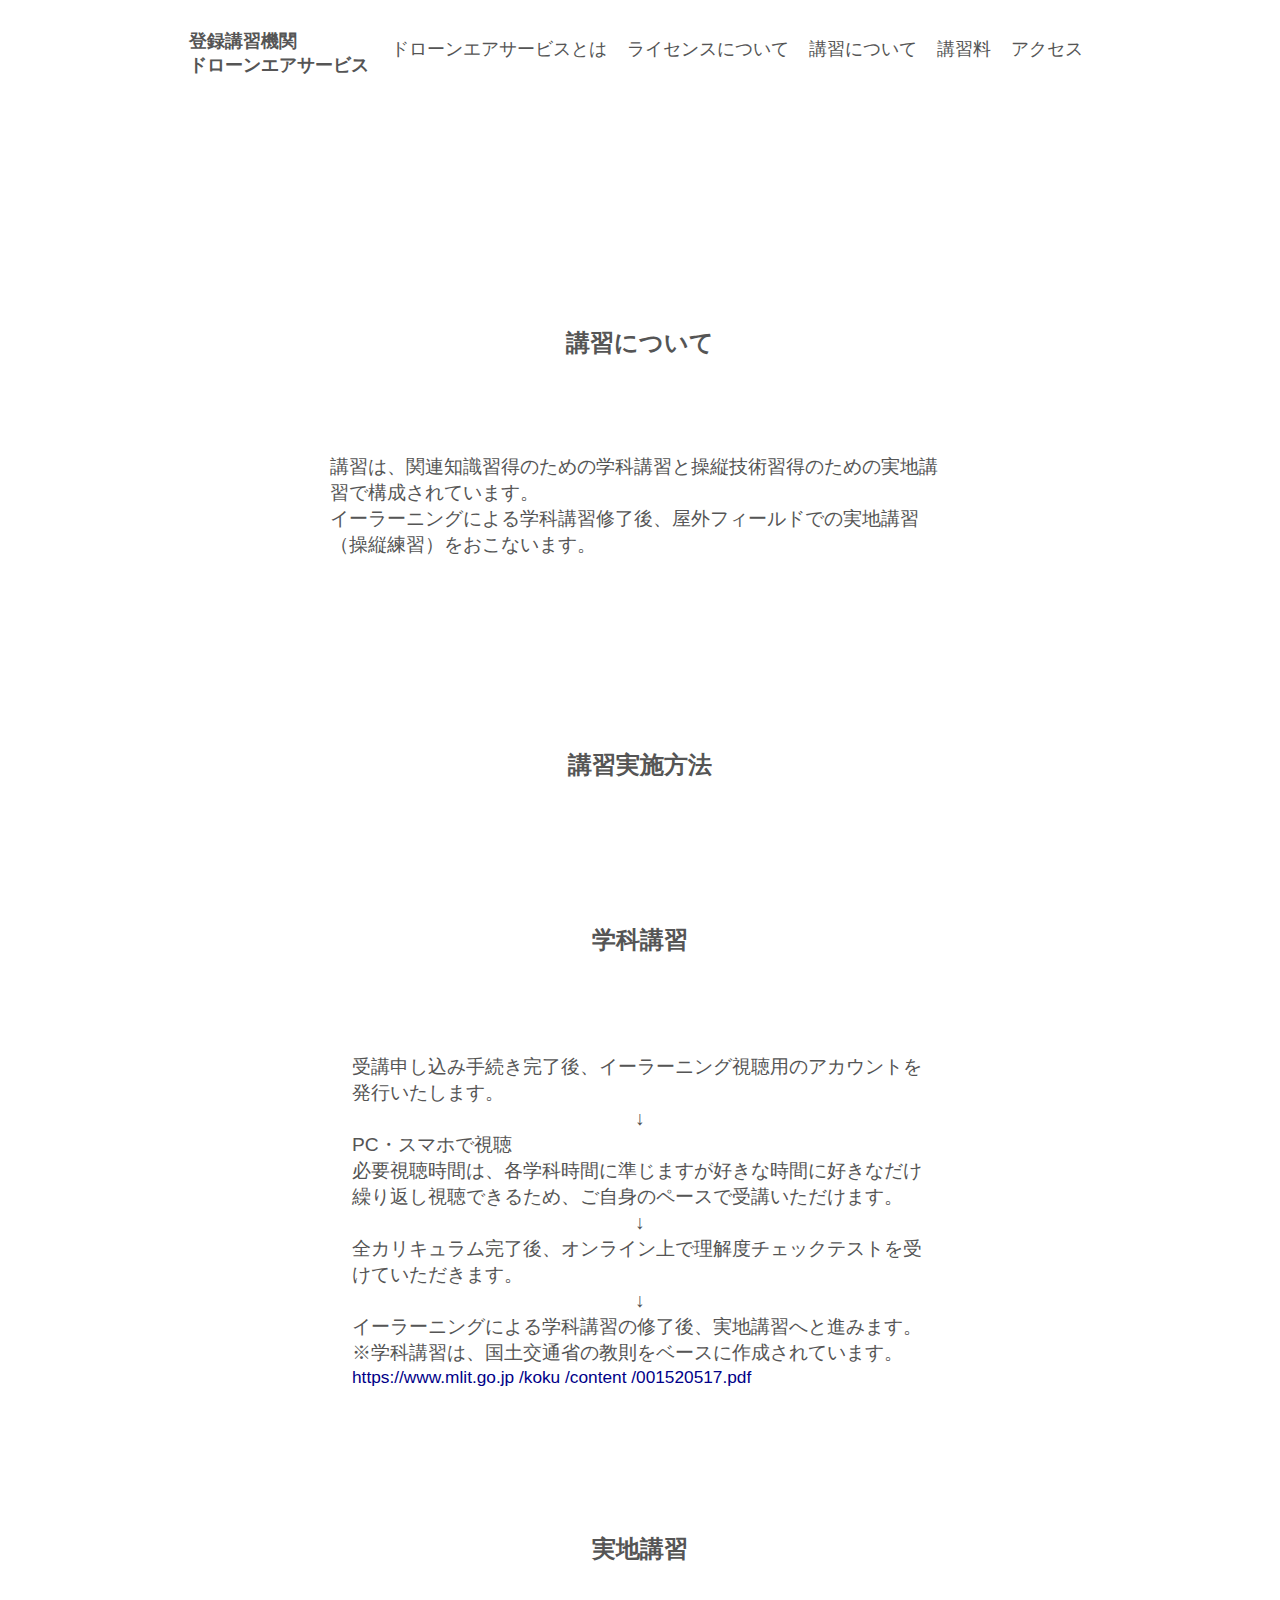
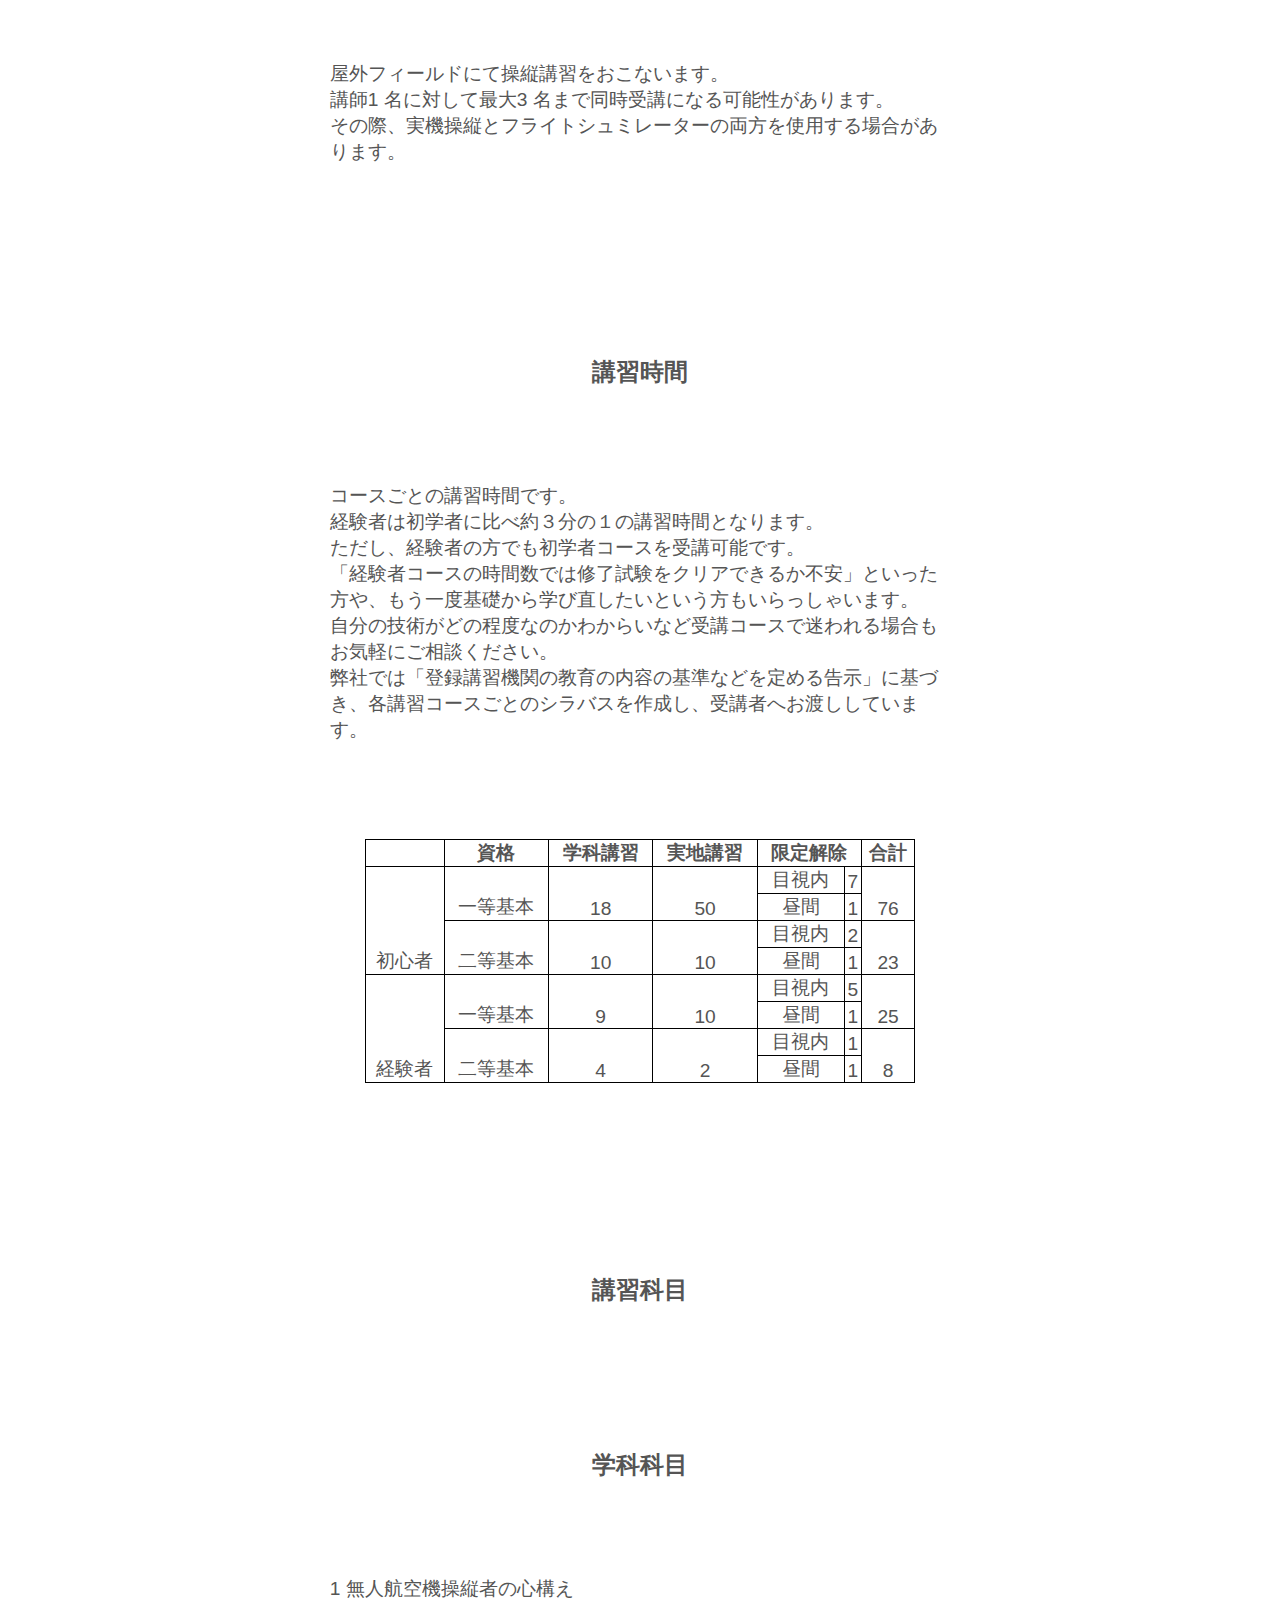
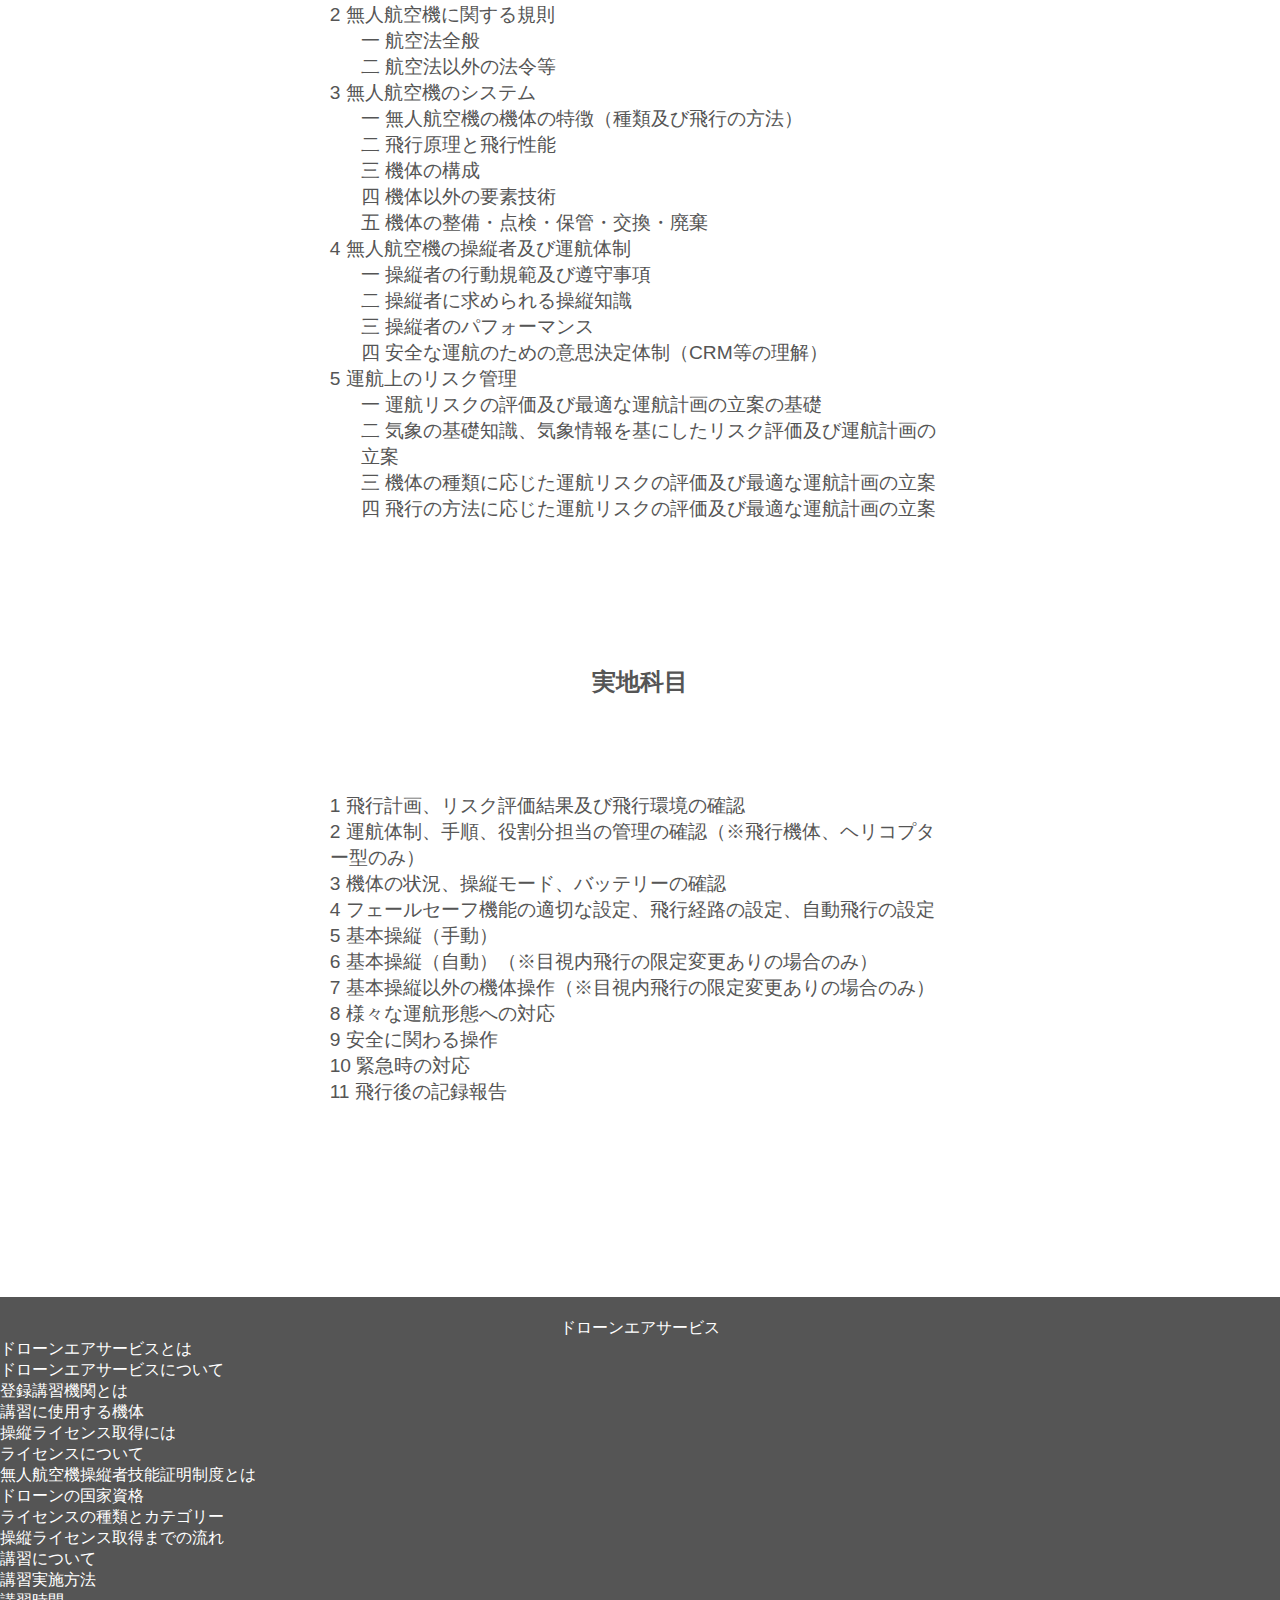
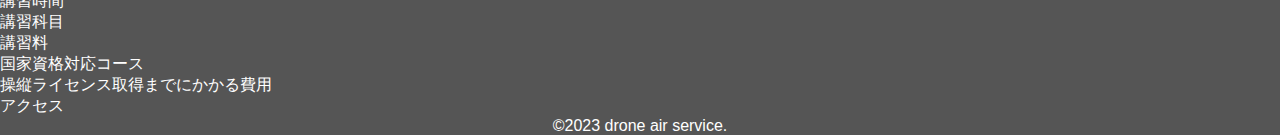
==== commit f44a48d2: "更新" ====
--- a/course_content.html
+++ b/course_content.html
@@ -38,7 +38,7 @@
             </div>
         </div>
 
-        <main>
+        <main id="main">
             <article>
 
                 <div>
--- a/css/style.css
+++ b/css/style.css
@@ -21,10 +21,8 @@
 /** スマホ用（スマホファースト）*/
 
 /** header */
-header{
-    height: 95vh;
-}
-header a{
+
+#top a{
     color: #FFF;
 }
 
@@ -34,7 +32,7 @@
     left: 10%;
     font-size: 18px;
 }
-.top_font{
+#top .top_font{
     font-size: 14px;
     color: #FFF;
 }
@@ -56,12 +54,12 @@
     font-weight: bold;
 }
 
-header img{
-    position: absolute;
-    top: 0;
-    width: 100%;
+#top{
+    background-image: url(../img/top_before.jpg);
+    background-size: cover;
+    background-position: center;
     height: 95vh;
-    object-fit: cover;
+
 }
 /** header End */
 
@@ -340,7 +338,7 @@
     color: #FFF;
     bottom: 0;
 }
-#footer_top, #footer_nav{
+.footer_top, .footer_nav{
     display: none;
 }
 
@@ -396,8 +394,15 @@
     /** menu End */
 
     /** index.html */
-    a[href^="tel=:"]{
-        pointer-events: none;
+    #address p{
+        width: 330px;
+    }
+
+    #address .tel{
+        font-size: 1.2em;
+    }
+    #address a[href^="tel:"] {
+        pointer-events:none;
     }
 
     /** index.html End */
@@ -460,23 +465,150 @@
 
 /** 960px以上に適応　PC用*/
 @media screen and (min-width:960px) {
+    .pc_block{
+        display: flex;
+        background-image: none;
+    }
+    .pc_block nav{
+        height: 40px;
+    }
+    #top{
+        height: 100vh;
+    }
+    header nav{
+        width: 959px;
+        margin-left: auto;
+        margin-right: auto;
+    }
     h1{
         position: static;
-        z-index: 100000;
-    }
+        width: 19%;
+        float: left;
+        top: auto;
+        left: auto;
+        margin-top: 3%;
+        margin-left: 3%;
+        font-size: 1.1rem;
+    }
+
     nav ul{
-        top:20px;
-
+        position: static;
+        width: 78%;
+        float: right;
+        top: auto;
+        right: auto;
+        text-align: center;
     }
     nav ul li{
         float: left;
+        margin-left: 20px;
+        margin-top: 5%;
         font-weight: normal;
-        font-size: 1em;
-    }
-    header img{
-        position: static;
-        z-index: 10;
-    }
+        font-size: 18px;
+    }
+    header p{
+        bottom: 5%;
+        font-size: 70px;
+    }
+.pc_block h1, .pc_block nav ul{
+    color: #444;
+}
+    /** main */
+    /** menu */
+    #menu_button{
+        display: none;
+    }
+
+    #main{
+        width: 955px;
+        margin-left: auto;
+        margin-right: auto;
+    }
+    /** menu End */
+
+    /** index.html */
+    .about_us_left img{
+        width: 30%;  
+        margin-left: 15%;      
+    } .about_us_right img{
+        width: 30%;
+        margin-right: 15%;
+    }
+    #about_aircraft img{
+        max-width: 25%;
+    }
+    #about_license_acquisition img{
+        max-width: 25%;
+    }
+    /** index.html End */
+
+    /** license.html */
+    #license_type{
+        width: 65%;
+    }
+
+    #permit_approval p{
+        width: 75%;
+    }
+    #permit_approval{
+        width: 955px;
+    }
+    #acquisiton_flow img{
+        max-width: 100%;
+    }
+    /** license.html End */
+
+    /** course_content.html */
+    #implementation_method table{
+        width: 580px;
+    }
+    #class_time table{
+        width: 550px;
+    }
+    /** course_content.html End */
+
+    /** course_fee.html */
+    #experienced_person ul{
+        width: 65%;
+    }
+    /** course_fee.html End */
+
+    /** main End */
+
+    /** footer */
+    .footer_rap{
+        width: 960px;
+        margin-left: auto;
+        margin-right: auto;
+    }
+    .footer_top, .footer_nav{
+        display: block;
+    }
+    #footer_font{
+        color: #FFF;
+    }
+    #footer a{
+        color: #FFF;
+    }
+    .footer_top{
+        float: left;
+        width: 170px;
+        margin-top: 5%;
+        margin-left: 5%;
+    }
+    .footer_nav{
+        font-size: 12px;
+    }
+    .footer_nav .nav_child{
+        float: left;
+        width: 100px;
+    }
+    .footer_nav ol{
+        width: 100px;
+        height: 200px;
+    } 
+    /** footer End */
+
 }
 /** 960px以上に適応　PC用 End */
 
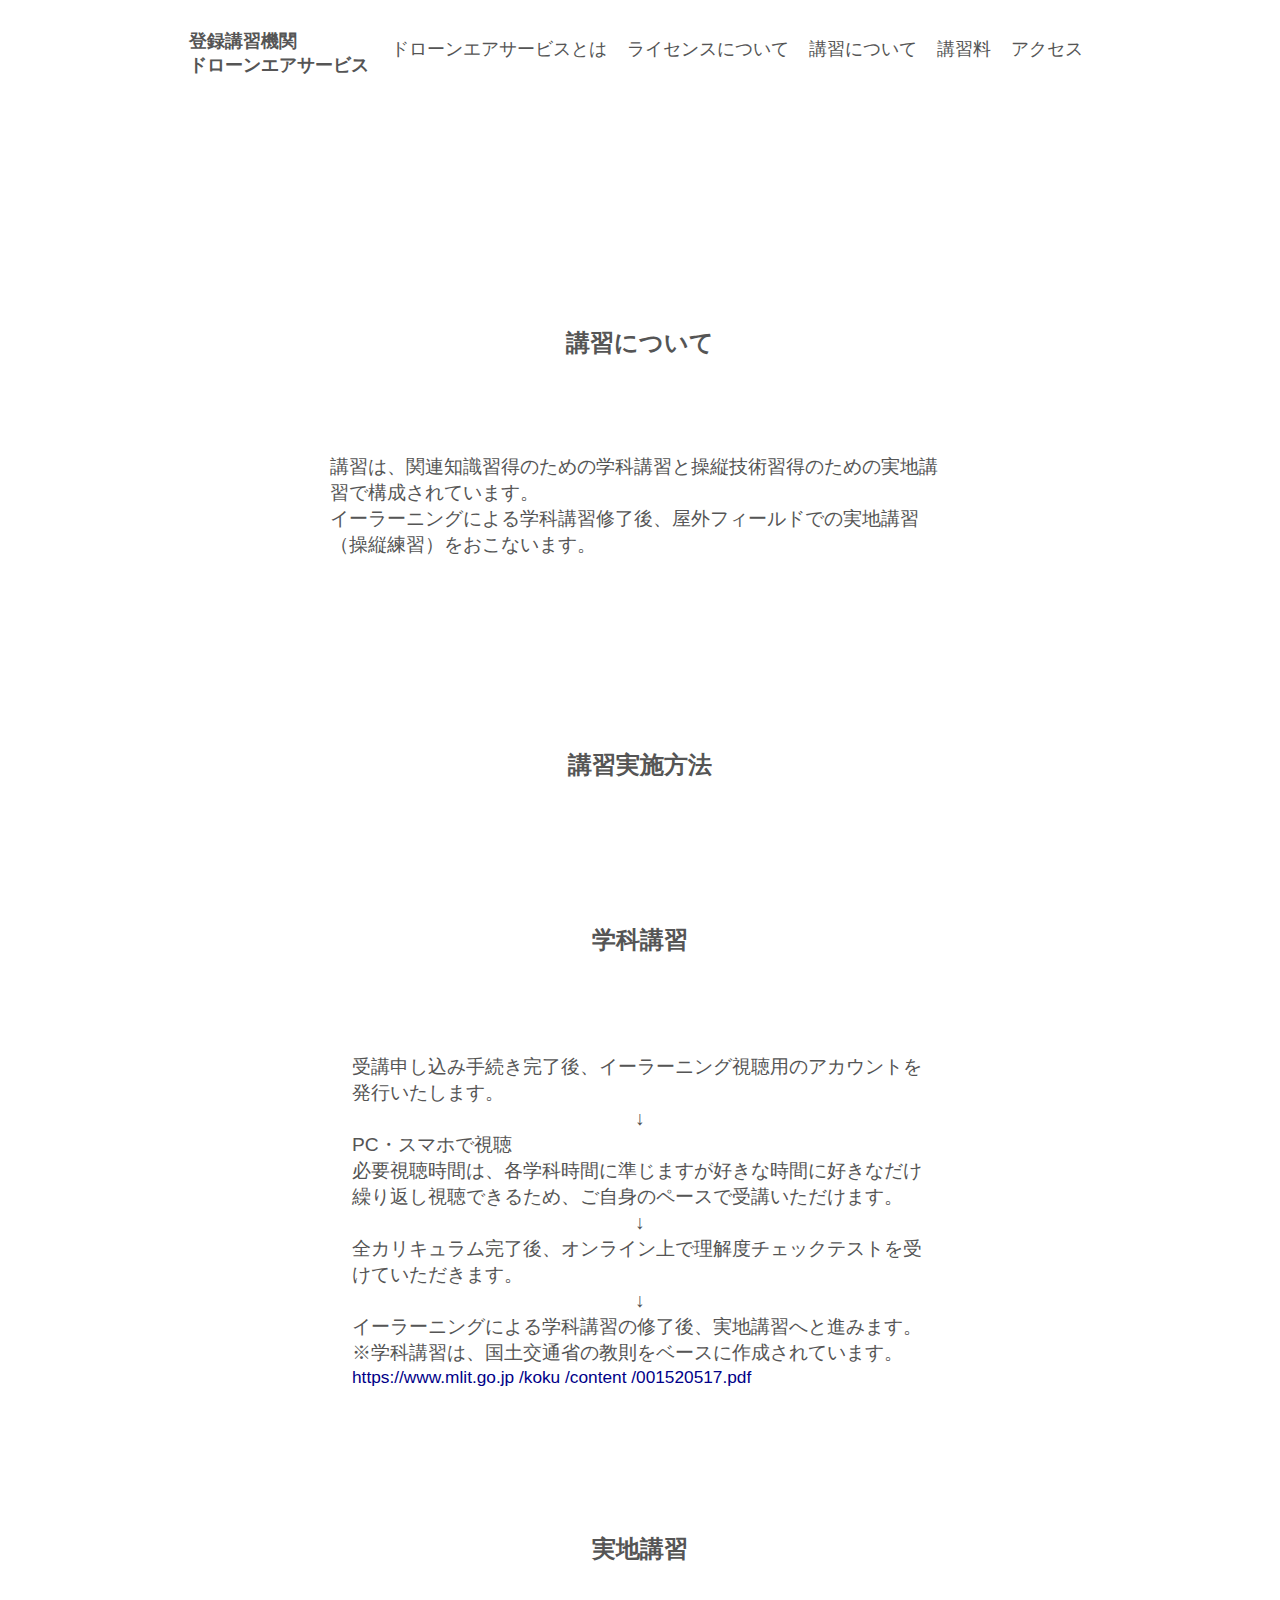
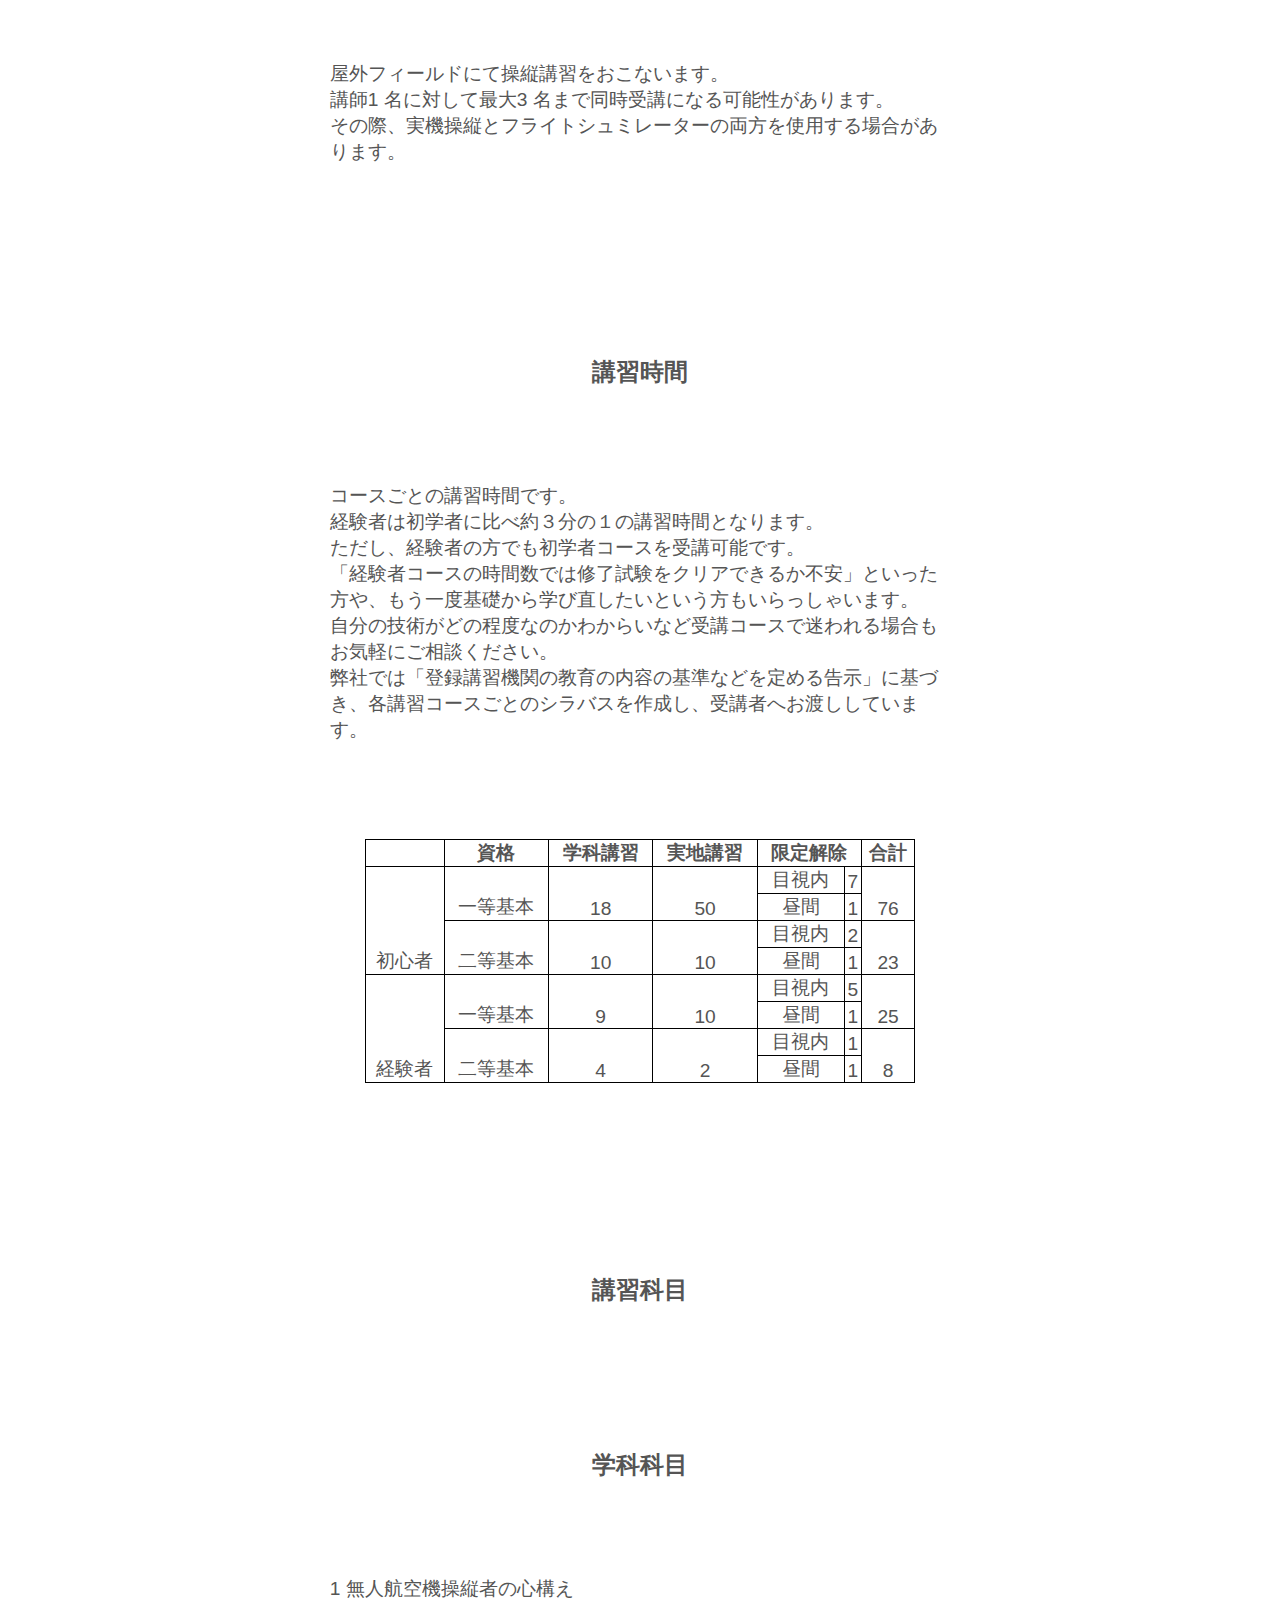
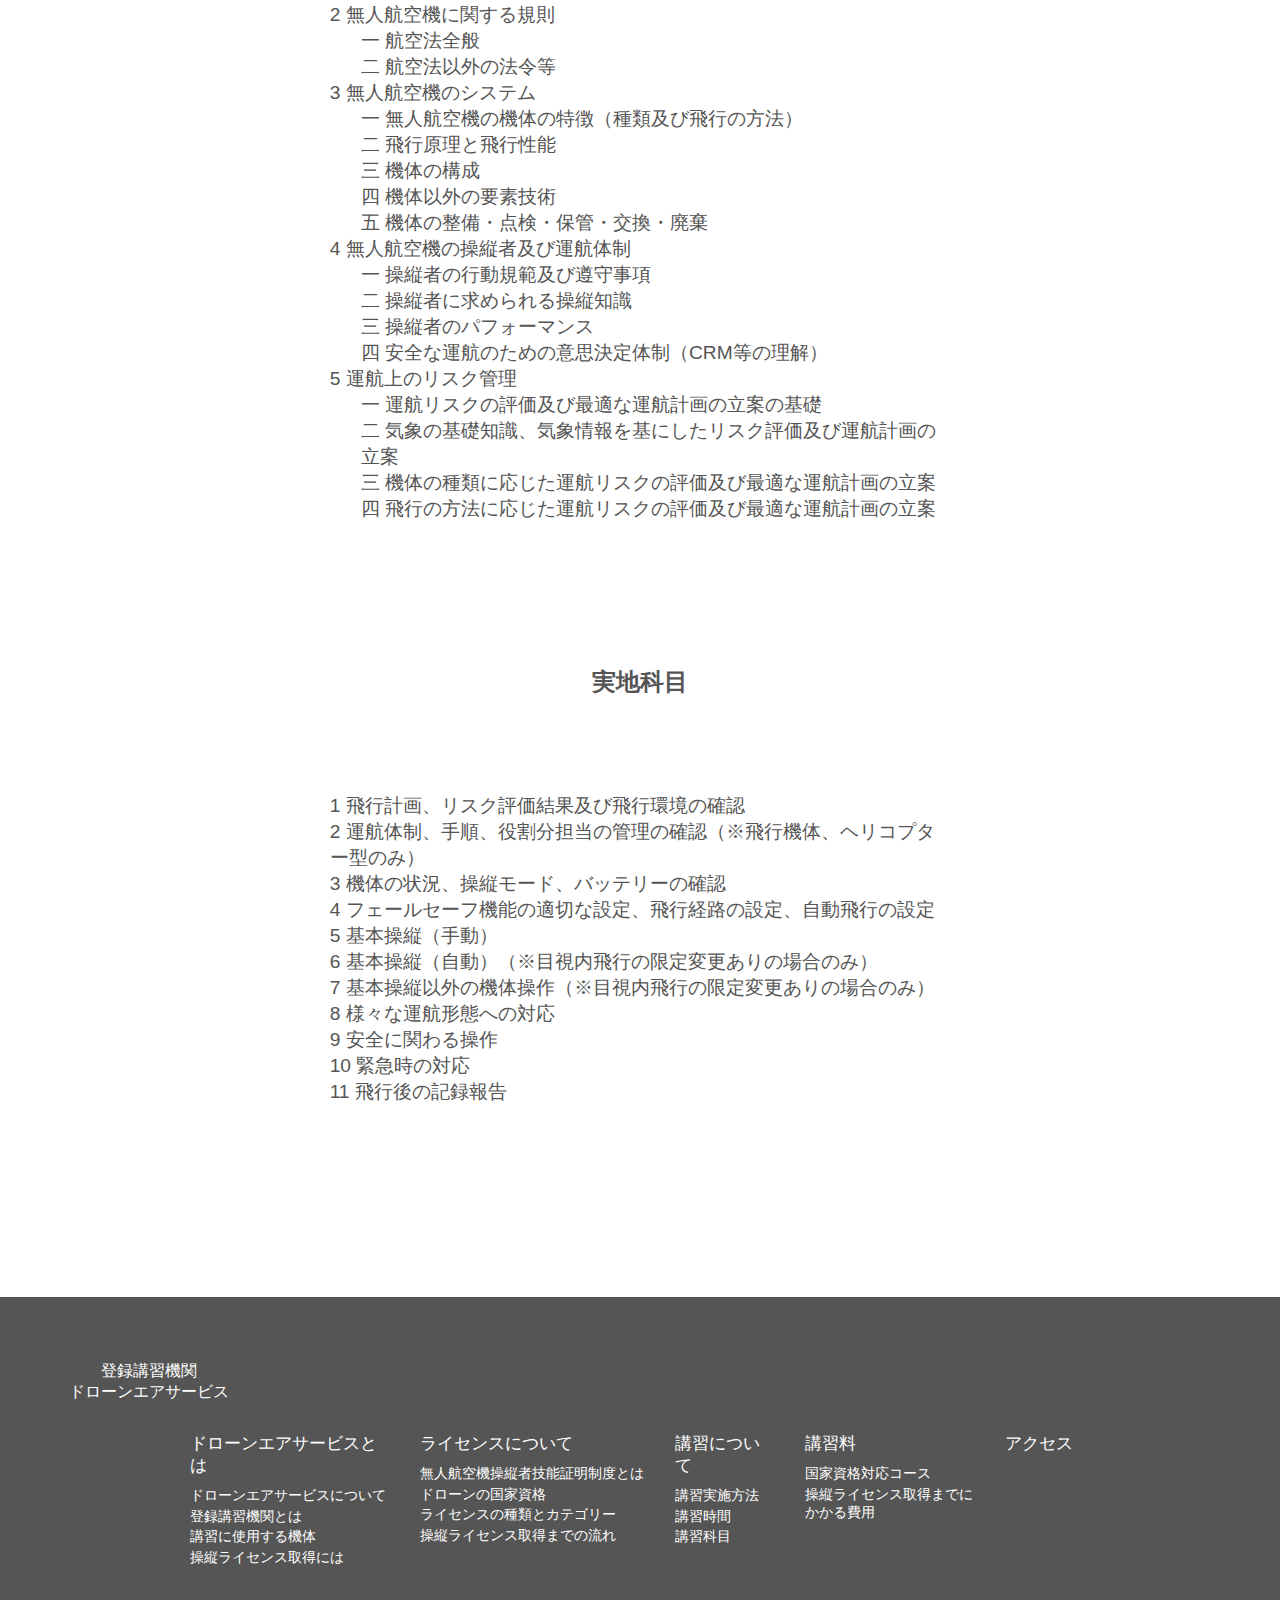
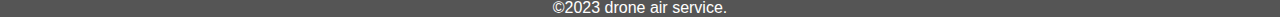
==== commit 30b9373c: "第1校" ====
--- a/course_content.html
+++ b/course_content.html
@@ -226,48 +226,54 @@
         </main>
 
         <footer id="footer">
-            <div id="footer_top">
-                <p><a href="index.html"><span>登録講習機関</span><br>ドローンエアサービス</a></p>
+            <div class="footer_rap">
+            <div class="footer_top">
+                <p><a href="index.html"><span id="footer_font">登録講習機関</span><br>ドローンエアサービス</a></p>
             </div>
 
             <div id="footer_nav">
                 <ul>
-                    <li><a href="index.html#about_us">ドローンエアサービスとは</a></li>
-                    <ol>
-                        <li><a href="index.html#about_us">ドローンエアサービスについて</a></li>
-                        <li><a href="index.html#about_registraition_agencies">登録講習機関とは</a></li>
-                        <li><a href="index.html#about_aircraft">講習に使用する機体</a></li>
-                        <li><a href="index.html#about_license_acquisition">操縦ライセンス取得には</a></li>
-                    </ol>
-
-                    <li><a href="license.html">ライセンスについて</a></li>
-                    <ol>
-                        <li><a href="license.html#skill_certification_system">無人航空機操縦者技能証明制度とは</a></li>
-                        <li><a href="license.html#national_qualification">ドローンの国家資格</a></li>
-                        <li><a href="license.html#type_categories">ライセンスの種類とカテゴリー</a></li>
-                        <li><a href="license.html#acquisiton_flow">操縦ライセンス取得までの流れ</a></li>
-                    </ol>
-
-                    <li><a href="course_content.html">講習について</a></li>
-                    <ol>
-                        <li><a href="course_content.html#implementation_method">講習実施方法</a></li>
-                        <li><a href="course_content.html#class_time">講習時間</a></li>
-                        <li><a href="course_content.html#course_subject">講習科目</a></li>
-                    </ol>
-
-                    <li><a href="course_fee.html">講習料</a></li>
-                    <ol>
-                        <li><a href="course_fee.html#course_fee">国家資格対応コース</a></li>
-                        <li><a href="course_fee.html#acquisition_cost">操縦ライセンス取得までにかかる費用</a></li>
-                    </ol>
-
-                    <li><a href="index.html#address">アクセス</a></li>
+                    <li id="footer_about"><a href="index.html#about_us">ドローンエアサービスとは</a>
+                        <ol>
+                            <li><a href="index.html#about_us">ドローンエアサービスについて</a></li>
+                            <li><a href="index.html#about_registraition_agencies">登録講習機関とは</a></li>
+                            <li><a href="index.html#about_aircraft">講習に使用する機体</a></li>
+                            <li><a href="index.html#about_license_acquisition">操縦ライセンス取得には</a></li>
+                        </ol>
+                    </li>
+
+                    <li id="footer_license"><a href="license.html">ライセンスについて</a>
+                        <ol>
+                            <li><a href="license.html#skill_certification_system">無人航空機操縦者技能証明制度とは</a></li>
+                            <li><a href="license.html#national_qualification">ドローンの国家資格</a></li>
+                            <li><a href="license.html#type_categories">ライセンスの種類とカテゴリー</a></li>
+                            <li><a href="license.html#acquisiton_flow">操縦ライセンス取得までの流れ</a></li>
+                        </ol>
+                    </li>
+
+                    <li id="footer_course"><a href="course_content.html">講習について</a>
+                        <ol>
+                            <li><a href="course_content.html#implementation_method">講習実施方法</a></li>
+                            <li><a href="course_content.html#class_time">講習時間</a></li>
+                            <li><a href="course_content.html#course_subject">講習科目</a></li>
+                        </ol>
+                    </li>
+
+                    <li id="footer_fee"><a href="course_fee.html">講習料</a>
+                        <ol>
+                            <li><a href="course_fee.html#course_fee">国家資格対応コース</a></li>
+                            <li><a href="course_fee.html#acquisition_cost">操縦ライセンス取得までに<br>かかる費用</a></li>
+                        </ol>
+                    </li>
+
+                    <li id="footer_address"><a href="index.html#address">アクセス</a></li>
                 </ul>
             </div>
+        </div>
             <div>
 
             </div>
-            <p>&copy;2023&nbsp;drone&nbsp;air&nbsp;service.</p>
+            <p id="copy">&copy;2023&nbsp;drone&nbsp;air&nbsp;service.</p>
         </footer>
         <script src="js/app.js"></script>
     </body>
--- a/css/style.css
+++ b/css/style.css
@@ -338,7 +338,7 @@
     color: #FFF;
     bottom: 0;
 }
-.footer_top, .footer_nav{
+.footer_top, #footer_nav{
     display: none;
 }
 
@@ -576,12 +576,8 @@
     /** main End */
 
     /** footer */
-    .footer_rap{
-        width: 960px;
-        margin-left: auto;
-        margin-right: auto;
-    }
-    .footer_top, .footer_nav{
+
+    .footer_top, #footer_nav{
         display: block;
     }
     #footer_font{
@@ -596,17 +592,52 @@
         margin-top: 5%;
         margin-left: 5%;
     }
-    .footer_nav{
-        font-size: 12px;
-    }
-    .footer_nav .nav_child{
+    #footer_nav{
+        clear: left;
+        width: 960px;
+        margin-left: auto;
+        margin-right: auto;
+        font-size: 16.5px;
+    }
+    #footer_nav ul li{
         float: left;
+        margin-top: 30px;
+        margin-bottom: 30px;
+    }
+    #footer_nav ol li{
+        clear: left;
+        margin-top: 0px;
+        margin-bottom: 2.5px;
+        font-size: 14px;
+    }
+    #footer_nav ol{
+        margin-top: 10px;
+    }
+    #footer_about{
+        width: 200px;
+        margin-left: 30px;
+    }
+    #footer_license{
+        width: 225px;
+        margin-left: 30px;
+    }
+    #footer_course{
         width: 100px;
-    }
-    .footer_nav ol{
-        width: 100px;
-        height: 200px;
-    } 
+        margin-left: 30px;
+    }
+    #footer_fee{
+        width: 170px;
+        margin-left: 30px;
+    }
+    #footer_address{
+        width: 70px;
+        margin-left: 30px;
+    }
+    
+    
+    #copy{
+        clear: left;
+    }
     /** footer End */
 
 }
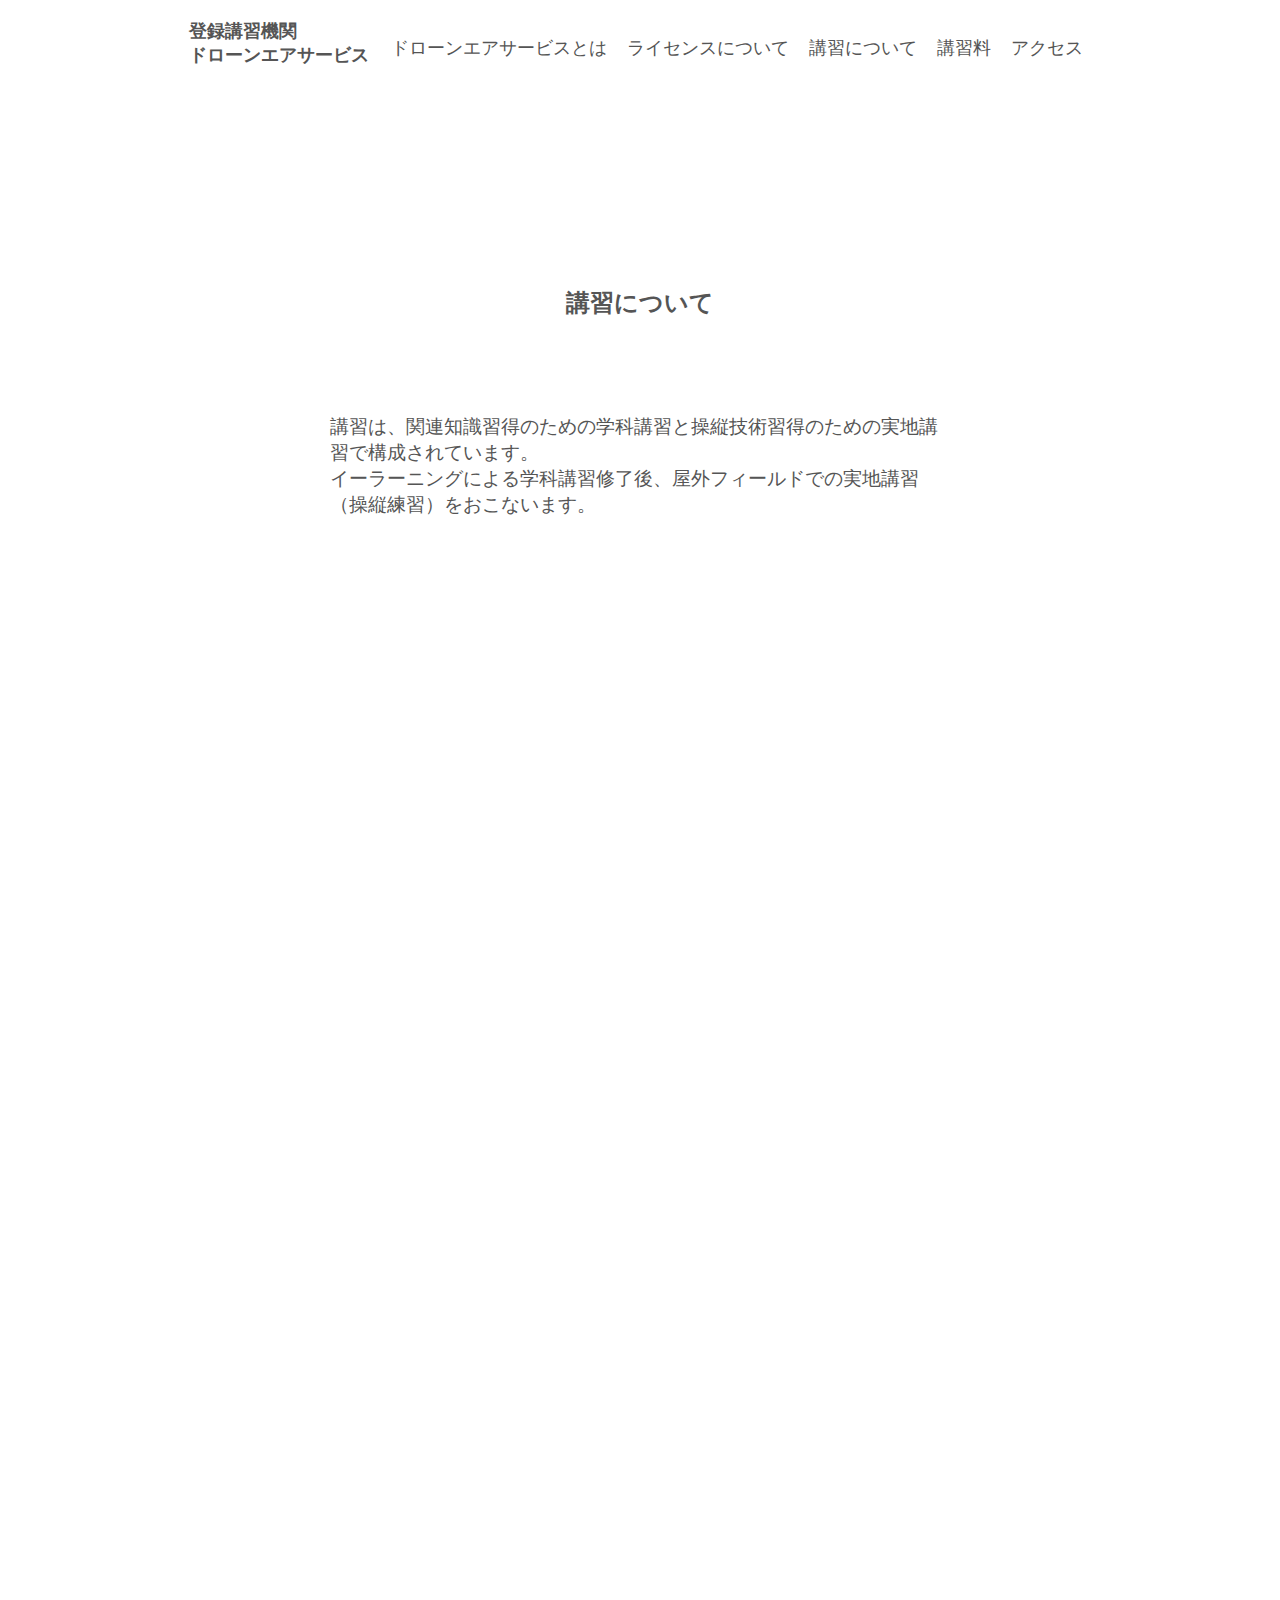
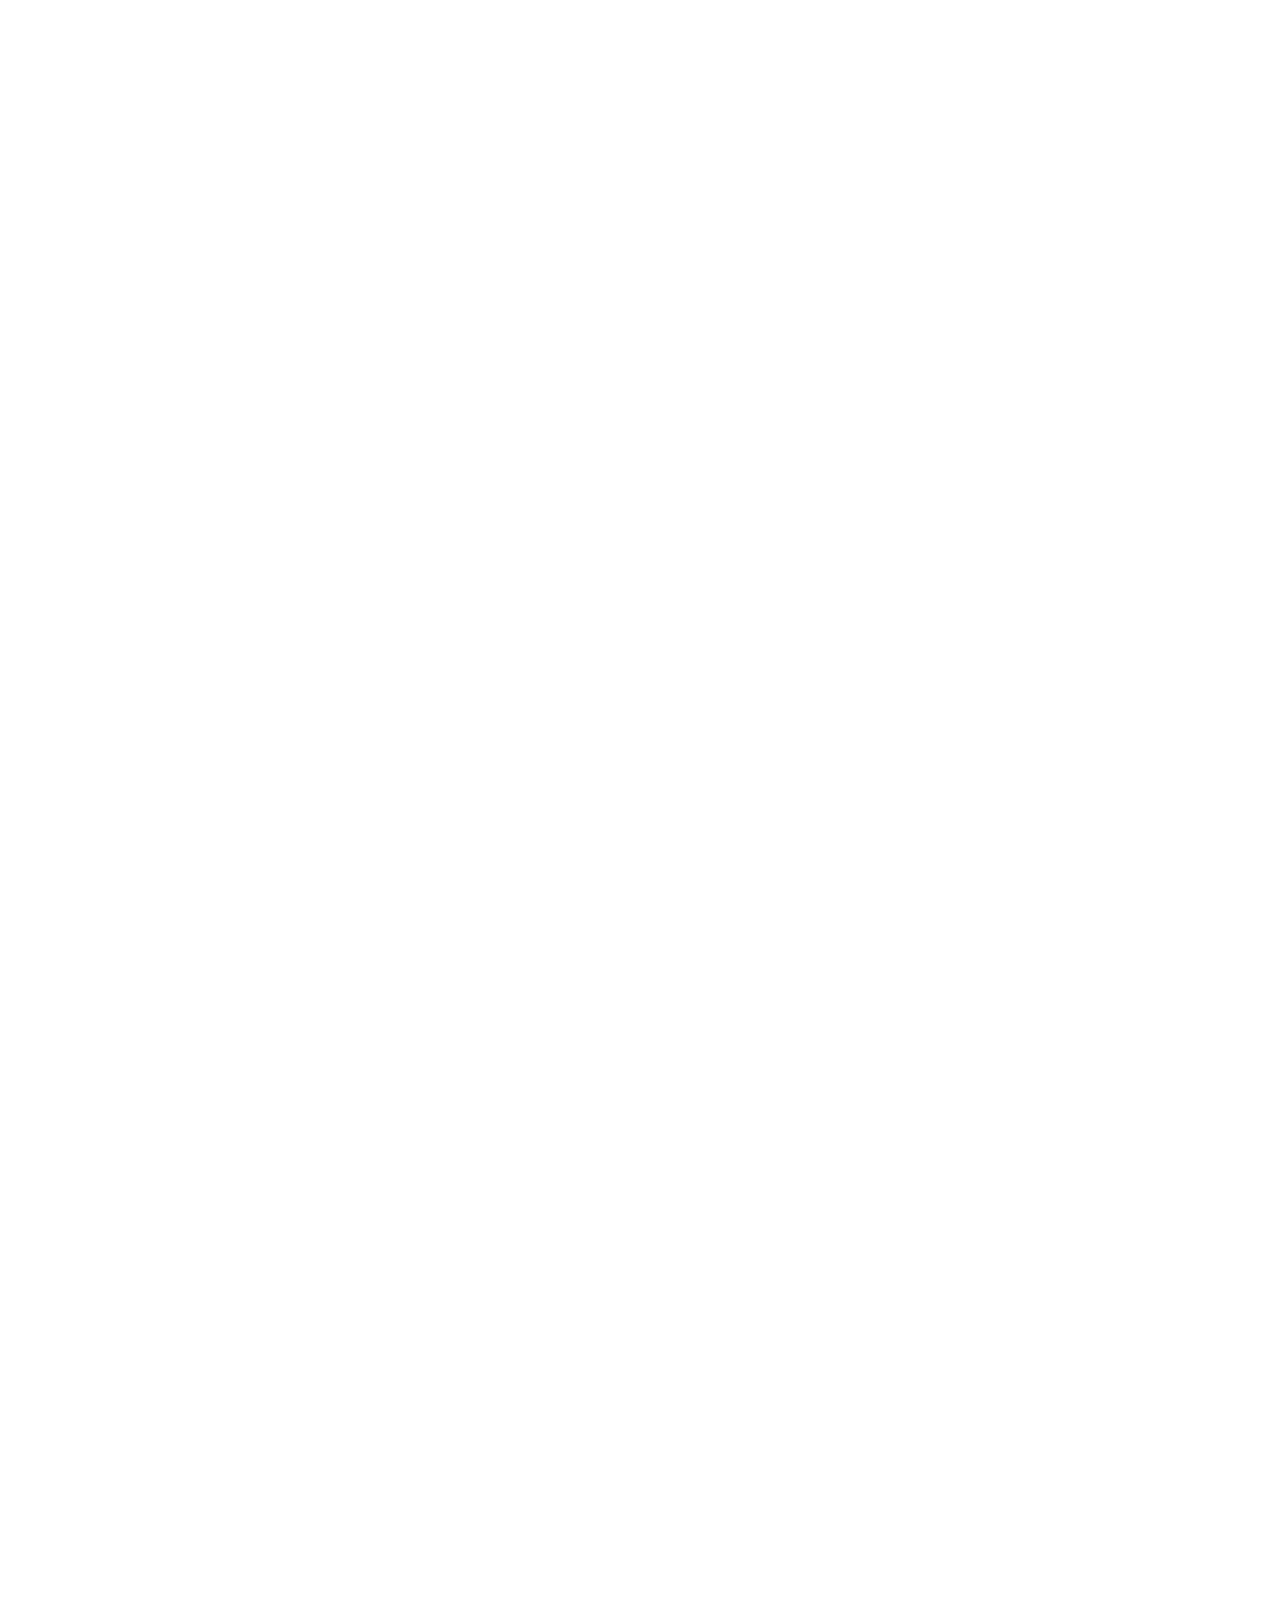
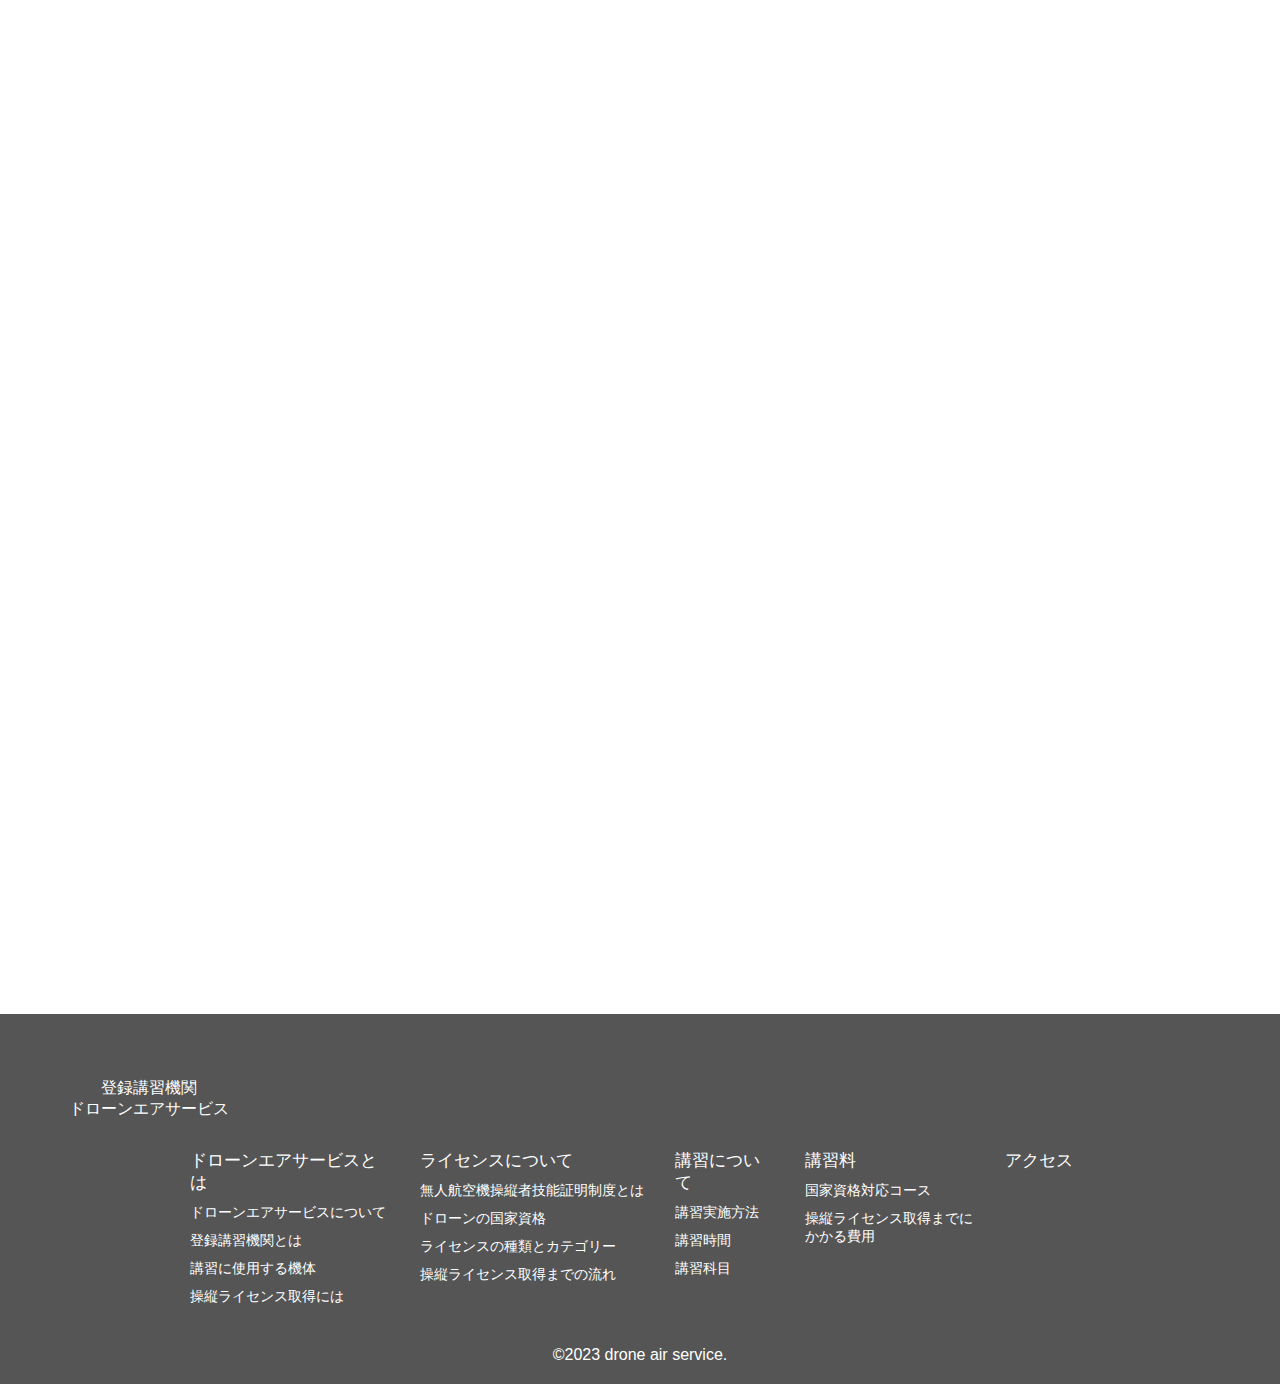
==== commit 390acbcd: "add" ====
--- a/course_content.html
+++ b/course_content.html
@@ -1,280 +1,286 @@
-<!DOCTYPE html>
-<html lang="ja">
-    <head>
-        <meta charset="UTF-8">
-        <meta name="viewport" content="width=device-width, initial-scale=1.0, minimum-scale=1, maximum-scale=1,user-scalable=no">
-        <link rel="stylesheet" type="text/css" href="css/style.css">
-        <title>ドローンエアサービス</title>
-    </head>
-
-    <body>
-        <header class="pc_block">
-            <nav>
-                <h1><a href="index.html"><span>登録講習機関</span><br>
-                    ドローンエアサービス</a></h1>
-
-                <ul>
-                    <li><a href="index.html">ドローンエアサービスとは</a></li>
-                    <li><a href="license.html">ライセンスについて</a></li>
-                    <li><a href="course_content.html">講習について</a></li>
-                    <li><a href="course_fee.html">講習料</a></li>
-                    <li><a href="index.html#address">アクセス</a></li>
-                </ul>
-            </nav>
-        </header>
-
-        <div id="menu">
-            <div id="menu_button">
-                <p><a href="">MENU</a></p>
-            </div>
-            <div id="menu_list">
-                <ul>
-                    <li><a href="index.html#about_us">ドローンエアサービスとは</a></li>
-                    <li><a href="license.html">ライセンスについて</a></li>
-                    <li><a href="course_content.html">講習について</a></li>
-                    <li><a href="course_fee.html">講習料</a></li>
-                    <li><a href="index.html#address">アクセス</a></li>
-                </ul>
-            </div>
-        </div>
-
-        <main id="main">
-            <article>
-
-                <div>
-                    <h2>講習について</h2>
-                    <p class="describe">
-                        講習は、関連知識習得のための学科講習と操縦技術習得のための実地講習で構成されています。<br>
-                        イーラーニングによる学科講習修了後、屋外フィールドでの実地講習（操縦練習）をおこないます。
-                    </p>
-                </div>
-                
-                <section id="implementation_method">
-                    <h3>講習実施方法</h3>
-                    <h4>学科講習</h4>
-                    <table>
-                        <tr>
-                            <td>受講申し込み手続き完了後、イーラーニング視聴用のアカウントを発行いたします。</td>
-                        </tr>
-                        <tr>
-                            <td class="text_center">&darr;</td>
-                        </tr>
-                        <tr>
-                            <td>
-                                PC・スマホで視聴<br>
-                                必要視聴時間は、各学科時間に準じますが好きな時間に好きなだけ繰り返し視聴できるため、ご自身のペースで受講いただけます。
-                            </td>
-                        </tr>
-                        <tr>
-                            <td class="text_center">&darr;</td>
-                        </tr>
-                        <tr>
-                            <td>全カリキュラム完了後、オンライン上で理解度チェックテストを受けていただきます。</td>
-                        </tr>
-                        <tr>
-                            <td class="text_center">&darr;</td>
-                        </tr>
-                        <tr>
-                            <td>
-                                イーラーニングによる学科講習の修了後、実地講習へと進みます。<br>
-                                ※学科講習は、国土交通省の教則をベースに作成されています。<br>
-                                <span class="describe">
-                                    <a href="https://www.mlit.go.jp /koku /content /001520517.pdf">https://www.mlit.go.jp /koku /content /001520517.pdf</a>
-                                </span>
-                                
-                            </td>
-                        </tr>
-                    </table>
-                    <h4>実地講習</h4>
-                    <p class="describe">
-                        屋外フィールドにて操縦講習をおこないます。<br>
-                        講師1 名に対して最大3 名まで同時受講になる可能性があります。<br>
-                        その際、実機操縦とフライトシュミレーターの両方を使用する場合があります。
-                    </p>
-                </section>
-
-                <section id="class_time">
-                    <h3>講習時間</h3>
-                    <p class="describe">
-                        コースごとの講習時間です。<br>
-                        経験者は初学者に比べ約３分の１の講習時間となります。<br>
-                        ただし、経験者の方でも初学者コースを受講可能です。<br>
-                        「経験者コースの時間数では修了試験をクリアできるか不安」といった方や、もう一度基礎から学び直したいという方もいらっしゃいます。<br>
-                        自分の技術がどの程度なのかわからいなど受講コースで迷われる場合もお気軽にご相談ください。<br>
-                        弊社では「登録講習機関の教育の内容の基準などを定める告示」に基づき、各講習コースごとのシラバスを作成し、受講者へお渡ししています。
-                    </p>
-                    <table>
-                        <tr>
-                            <th></th>
-                            <th>資格</th>
-                            <th>学科講習</th>
-                            <th>実地講習</th>
-                            <th colspan="2">限定解除</th>
-                            <th>合計</th>
-                        </tr>
-                        <tr>
-                            <td rowspan="4">初心者</td>
-                            <td rowspan="2">一等基本</td>
-                            <td rowspan="2">18</td>
-                            <td rowspan="2">50</td>
-                            <td>目視内</td>
-                            <td>7</td>
-                            <td rowspan="2">76</td>
-                        </tr>
-                        <tr>
-                            <td>昼間</td>
-                            <td>1</td>
-                        </tr>
-                        <tr>
-                            <td rowspan="2">二等基本</td>
-                            <td rowspan="2">10</td>
-                            <td rowspan="2">10</td>
-                            <td>目視内</td>
-                            <td>2</td>
-                            <td rowspan="2">23</td>
-                        </tr>
-                        <tr>
-                            <td>昼間</td>
-                            <td>1</td>
-                        </tr>
-
-                        <tr>
-                            <td rowspan="4">経験者</td>
-                            <td rowspan="2">一等基本</td>
-                            <td rowspan="2">9</td>
-                            <td rowspan="2">10</td>
-                            <td>目視内</td>
-                            <td>5</td>
-                            <td rowspan="2">25</td>
-                        </tr>
-                        <tr>
-                            <td>昼間</td>
-                            <td>1</td>
-                        </tr>
-                        <tr>
-                            <td rowspan="2">二等基本</td>
-                            <td rowspan="2">4</td>
-                            <td rowspan="2">2</td>
-                            <td>目視内</td>
-                            <td>1</td>
-                            <td rowspan="2">8</td>
-                        </tr>
-                        <tr>
-                            <td>昼間</td>
-                            <td>1</td>
-                        </tr>
-                    </table>
-                </section>
-
-                <section id="course_subject">
-                    <h3>講習科目</h3>
-
-                    <div>
-                        <h4>学科科目</h4>
-                        <ul>
-                            <li>1&nbsp;無人航空機操縦者の心構え</li>
-                            <li>2&nbsp;無人航空機に関する規則</li>
-                            <ol>
-                                <li>一&nbsp;航空法全般</li>
-                                <li>二&nbsp;航空法以外の法令等</li>
-                            </ol>
-                            <li>3&nbsp;無人航空機のシステム</li>
-                            <ol>
-                                <li>一&nbsp;無人航空機の機体の特徴（種類及び飛行の方法）</li>
-                                <li>二&nbsp;飛行原理と飛行性能</li>
-                                <li>三&nbsp;機体の構成</li>
-                                <li>四&nbsp;機体以外の要素技術</li>
-                                <li>五&nbsp;機体の整備・点検・保管・交換・廃棄</li>
-                            </ol>
-                            <li>4&nbsp;無人航空機の操縦者及び運航体制</li>
-                            <ol>
-                                <li>一&nbsp;操縦者の行動規範及び遵守事項</li>
-                                <li>二&nbsp;操縦者に求められる操縦知識</li>
-                                <li>三&nbsp;操縦者のパフォーマンス</li>
-                                <li>四&nbsp;安全な運航のための意思決定体制（CRM等の理解）</li>
-                            </ol>
-                            <li>5&nbsp;運航上のリスク管理</li>
-                            <ol>
-                                <li>一&nbsp;運航リスクの評価及び最適な運航計画の立案の基礎</li>
-                                <li>二&nbsp;気象の基礎知識、気象情報を基にしたリスク評価及び運航計画の立案</li>
-                                <li>三&nbsp;機体の種類に応じた運航リスクの評価及び最適な運航計画の立案</li>
-                                <li>四&nbsp;飛行の方法に応じた運航リスクの評価及び最適な運航計画の立案</li>
-                            </ol>
-                        </ul>   
-                    </div>
-
-                    <div>
-                        <h4>実地科目</h4>
-                        <ul>
-                            <li>1&nbsp;飛行計画、リスク評価結果及び飛行環境の確認</li>
-                            <li>2&nbsp;運航体制、手順、役割分担当の管理の確認（※飛行機体、ヘリコプター型のみ）</li>
-                            <li>3&nbsp;機体の状況、操縦モード、バッテリーの確認</li>
-                            <li>4&nbsp;フェールセーフ機能の適切な設定、飛行経路の設定、自動飛行の設定</li>
-                            <li>5&nbsp;基本操縦（手動）</li>
-                            <li>6&nbsp;基本操縦（自動）（※目視内飛行の限定変更ありの場合のみ）</li>
-                            <li>7&nbsp;基本操縦以外の機体操作（※目視内飛行の限定変更ありの場合のみ）</li>
-                            <li>8&nbsp;様々な運航形態への対応</li>
-                            <li>9&nbsp;安全に関わる操作</li>
-                            <li>10&nbsp;緊急時の対応</li>
-                            <li>11&nbsp;飛行後の記録報告</li>
-                        </ul>    
-                    </div>
-                </section>
-                
-            </article>
-
-        </main>
-
-        <footer id="footer">
-            <div class="footer_rap">
-            <div class="footer_top">
-                <p><a href="index.html"><span id="footer_font">登録講習機関</span><br>ドローンエアサービス</a></p>
-            </div>
-
-            <div id="footer_nav">
-                <ul>
-                    <li id="footer_about"><a href="index.html#about_us">ドローンエアサービスとは</a>
-                        <ol>
-                            <li><a href="index.html#about_us">ドローンエアサービスについて</a></li>
-                            <li><a href="index.html#about_registraition_agencies">登録講習機関とは</a></li>
-                            <li><a href="index.html#about_aircraft">講習に使用する機体</a></li>
-                            <li><a href="index.html#about_license_acquisition">操縦ライセンス取得には</a></li>
-                        </ol>
-                    </li>
-
-                    <li id="footer_license"><a href="license.html">ライセンスについて</a>
-                        <ol>
-                            <li><a href="license.html#skill_certification_system">無人航空機操縦者技能証明制度とは</a></li>
-                            <li><a href="license.html#national_qualification">ドローンの国家資格</a></li>
-                            <li><a href="license.html#type_categories">ライセンスの種類とカテゴリー</a></li>
-                            <li><a href="license.html#acquisiton_flow">操縦ライセンス取得までの流れ</a></li>
-                        </ol>
-                    </li>
-
-                    <li id="footer_course"><a href="course_content.html">講習について</a>
-                        <ol>
-                            <li><a href="course_content.html#implementation_method">講習実施方法</a></li>
-                            <li><a href="course_content.html#class_time">講習時間</a></li>
-                            <li><a href="course_content.html#course_subject">講習科目</a></li>
-                        </ol>
-                    </li>
-
-                    <li id="footer_fee"><a href="course_fee.html">講習料</a>
-                        <ol>
-                            <li><a href="course_fee.html#course_fee">国家資格対応コース</a></li>
-                            <li><a href="course_fee.html#acquisition_cost">操縦ライセンス取得までに<br>かかる費用</a></li>
-                        </ol>
-                    </li>
-
-                    <li id="footer_address"><a href="index.html#address">アクセス</a></li>
-                </ul>
-            </div>
-        </div>
-            <div>
-
-            </div>
-            <p id="copy">&copy;2023&nbsp;drone&nbsp;air&nbsp;service.</p>
-        </footer>
-        <script src="js/app.js"></script>
-    </body>
+<!DOCTYPE html>
+<html lang="ja">
+    <head>
+        <meta charset="UTF-8">
+        <meta name="viewport" content="width=device-width, initial-scale=1.0, minimum-scale=1, maximum-scale=1,user-scalable=no">
+        <link rel="stylesheet" type="text/css" href="css/style.css">
+        <title>ドローンエアサービス</title>
+    </head>
+
+    <body>
+        <!-- loading -->
+        <div class="loading">
+            <div class="circle"></div>
+            <p>loading</p>
+        </div>
+        <!-- loading End -->
+        <header class="pc_block">
+            <nav>
+                <h1><a href="index.html"><span>登録講習機関</span><br>
+                    ドローンエアサービス</a></h1>
+
+                <ul>
+                    <li><a href="index.html#about_us">ドローンエアサービスとは</a></li>
+                    <li><a href="license.html">ライセンスについて</a></li>
+                    <li><a href="course_content.html">講習について</a></li>
+                    <li><a href="course_fee.html">講習料</a></li>
+                    <li><a href="index.html#address">アクセス</a></li>
+                </ul>
+            </nav>
+        </header>
+
+        <div id="menu">
+            <div id="menu_button">
+                <p>MENU</p>
+            </div>
+            <div id="menu_list">
+                <ul>
+                    <li><a href="index.html#about_us">ドローンエアサービスとは</a></li>
+                    <li><a href="license.html">ライセンスについて</a></li>
+                    <li><a href="course_content.html">講習について</a></li>
+                    <li><a href="course_fee.html">講習料</a></li>
+                    <li><a href="index.html#address">アクセス</a></li>
+                </ul>
+            </div>
+        </div>
+
+        <main id="main">
+            <article>
+
+                <div class="pagetop-fadein">
+                    <h2>講習について</h2>
+                    <p class="describe">
+                        講習は、関連知識習得のための学科講習と操縦技術習得のための実地講習で構成されています。<br>
+                        イーラーニングによる学科講習修了後、屋外フィールドでの実地講習（操縦練習）をおこないます。
+                    </p>
+                </div>
+                
+                <section id="implementation_method" class="fade-in fade-in-up box">
+                    <h3 class="anchor">講習実施方法</h3>
+                    <h4>学科講習</h4>
+                    <table>
+                        <tr>
+                            <td>受講申し込み手続き完了後、イーラーニング視聴用のアカウントを発行いたします。</td>
+                        </tr>
+                        <tr>
+                            <td class="text_center">&darr;</td>
+                        </tr>
+                        <tr>
+                            <td>
+                                PC・スマホで視聴<br>
+                                必要視聴時間は、各学科時間に準じますが好きな時間に好きなだけ繰り返し視聴できるため、ご自身のペースで受講いただけます。
+                            </td>
+                        </tr>
+                        <tr>
+                            <td class="text_center">&darr;</td>
+                        </tr>
+                        <tr>
+                            <td>全カリキュラム完了後、オンライン上で理解度チェックテストを受けていただきます。</td>
+                        </tr>
+                        <tr>
+                            <td class="text_center">&darr;</td>
+                        </tr>
+                        <tr>
+                            <td>
+                                イーラーニングによる学科講習の修了後、実地講習へと進みます。<br>
+                                ※学科講習は、国土交通省の教則をベースに作成されています。<br>
+                                <span class="describe">
+                                    <a href="https://www.mlit.go.jp /koku /content /001520517.pdf">https://www.mlit.go.jp /koku /content /001520517.pdf</a>
+                                </span>
+                                
+                            </td>
+                        </tr>
+                    </table>
+                    <h4>実地講習</h4>
+                    <p class="describe">
+                        屋外フィールドにて操縦講習をおこないます。<br>
+                        講師1 名に対して最大3 名まで同時受講になる可能性があります。<br>
+                        その際、実機操縦とフライトシュミレーターの両方を使用する場合があります。
+                    </p>
+                </section>
+
+                <section id="class_time" class="fade-in fade-in-up box">
+                    <h3 class="anchor">講習時間</h3>
+                    <p class="describe">
+                        コースごとの講習時間です。<br>
+                        経験者は初学者に比べ約３分の１の講習時間となります。<br>
+                        ただし、経験者の方でも初学者コースを受講可能です。<br>
+                        「経験者コースの時間数では修了試験をクリアできるか不安」といった方や、もう一度基礎から学び直したいという方もいらっしゃいます。<br>
+                        自分の技術がどの程度なのかわからいなど受講コースで迷われる場合もお気軽にご相談ください。<br>
+                        弊社では「登録講習機関の教育の内容の基準などを定める告示」に基づき、各講習コースごとのシラバスを作成し、受講者へお渡ししています。
+                    </p>
+                    <table>
+                        <tr>
+                            <th></th>
+                            <th>資格</th>
+                            <th>学科講習</th>
+                            <th>実地講習</th>
+                            <th colspan="2">限定解除</th>
+                            <th>合計</th>
+                        </tr>
+                        <tr>
+                            <td rowspan="4">初心者</td>
+                            <td rowspan="2">一等基本</td>
+                            <td rowspan="2">18</td>
+                            <td rowspan="2">50</td>
+                            <td>目視内</td>
+                            <td>7</td>
+                            <td rowspan="2">76</td>
+                        </tr>
+                        <tr>
+                            <td>昼間</td>
+                            <td>1</td>
+                        </tr>
+                        <tr>
+                            <td rowspan="2">二等基本</td>
+                            <td rowspan="2">10</td>
+                            <td rowspan="2">10</td>
+                            <td>目視内</td>
+                            <td>2</td>
+                            <td rowspan="2">23</td>
+                        </tr>
+                        <tr>
+                            <td>昼間</td>
+                            <td>1</td>
+                        </tr>
+
+                        <tr>
+                            <td rowspan="4">経験者</td>
+                            <td rowspan="2">一等基本</td>
+                            <td rowspan="2">9</td>
+                            <td rowspan="2">10</td>
+                            <td>目視内</td>
+                            <td>5</td>
+                            <td rowspan="2">25</td>
+                        </tr>
+                        <tr>
+                            <td>昼間</td>
+                            <td>1</td>
+                        </tr>
+                        <tr>
+                            <td rowspan="2">二等基本</td>
+                            <td rowspan="2">4</td>
+                            <td rowspan="2">2</td>
+                            <td>目視内</td>
+                            <td>1</td>
+                            <td rowspan="2">8</td>
+                        </tr>
+                        <tr>
+                            <td>昼間</td>
+                            <td>1</td>
+                        </tr>
+                    </table>
+                </section>
+
+                <section id="course_subject" class="fade-in fade-in-up box">
+                    <h3 class="anchor">講習科目</h3>
+
+                    <div>
+                        <h4>学科科目</h4>
+                        <ul>
+                            <li>1&nbsp;無人航空機操縦者の心構え</li>
+                            <li>2&nbsp;無人航空機に関する規則</li>
+                            <ol>
+                                <li>一&nbsp;航空法全般</li>
+                                <li>二&nbsp;航空法以外の法令等</li>
+                            </ol>
+                            <li>3&nbsp;無人航空機のシステム</li>
+                            <ol>
+                                <li>一&nbsp;無人航空機の機体の特徴（種類及び飛行の方法）</li>
+                                <li>二&nbsp;飛行原理と飛行性能</li>
+                                <li>三&nbsp;機体の構成</li>
+                                <li>四&nbsp;機体以外の要素技術</li>
+                                <li>五&nbsp;機体の整備・点検・保管・交換・廃棄</li>
+                            </ol>
+                            <li>4&nbsp;無人航空機の操縦者及び運航体制</li>
+                            <ol>
+                                <li>一&nbsp;操縦者の行動規範及び遵守事項</li>
+                                <li>二&nbsp;操縦者に求められる操縦知識</li>
+                                <li>三&nbsp;操縦者のパフォーマンス</li>
+                                <li>四&nbsp;安全な運航のための意思決定体制（CRM等の理解）</li>
+                            </ol>
+                            <li>5&nbsp;運航上のリスク管理</li>
+                            <ol>
+                                <li>一&nbsp;運航リスクの評価及び最適な運航計画の立案の基礎</li>
+                                <li>二&nbsp;気象の基礎知識、気象情報を基にしたリスク評価及び運航計画の立案</li>
+                                <li>三&nbsp;機体の種類に応じた運航リスクの評価及び最適な運航計画の立案</li>
+                                <li>四&nbsp;飛行の方法に応じた運航リスクの評価及び最適な運航計画の立案</li>
+                            </ol>
+                        </ul>   
+                    </div>
+
+                    <div>
+                        <h4>実地科目</h4>
+                        <ul>
+                            <li>1&nbsp;飛行計画、リスク評価結果及び飛行環境の確認</li>
+                            <li>2&nbsp;運航体制、手順、役割分担当の管理の確認（※飛行機体、ヘリコプター型のみ）</li>
+                            <li>3&nbsp;機体の状況、操縦モード、バッテリーの確認</li>
+                            <li>4&nbsp;フェールセーフ機能の適切な設定、飛行経路の設定、自動飛行の設定</li>
+                            <li>5&nbsp;基本操縦（手動）</li>
+                            <li>6&nbsp;基本操縦（自動）（※目視内飛行の限定変更ありの場合のみ）</li>
+                            <li>7&nbsp;基本操縦以外の機体操作（※目視内飛行の限定変更ありの場合のみ）</li>
+                            <li>8&nbsp;様々な運航形態への対応</li>
+                            <li>9&nbsp;安全に関わる操作</li>
+                            <li>10&nbsp;緊急時の対応</li>
+                            <li>11&nbsp;飛行後の記録報告</li>
+                        </ul>    
+                    </div>
+                </section>
+                
+            </article>
+
+        </main>
+
+        <footer id="footer">
+            <div class="footer_rap">
+            <div class="footer_top">
+                <p><a href="index.html"><span id="footer_font">登録講習機関</span><br>ドローンエアサービス</a></p>
+            </div>
+
+            <div id="footer_nav">
+                <ul>
+                    <li id="footer_about"><a href="index.html#about_us">ドローンエアサービスとは</a>
+                        <ol>
+                            <li><a href="index.html#about_us">ドローンエアサービスについて</a></li>
+                            <li><a href="index.html#about_registraition_agencies">登録講習機関とは</a></li>
+                            <li><a href="index.html#about_aircraft">講習に使用する機体</a></li>
+                            <li><a href="index.html#about_license_acquisition">操縦ライセンス取得には</a></li>
+                        </ol>
+                    </li>
+
+                    <li id="footer_license"><a href="license.html">ライセンスについて</a>
+                        <ol>
+                            <li><a href="license.html#skill_certification_system">無人航空機操縦者技能証明制度とは</a></li>
+                            <li><a href="license.html#national_qualification">ドローンの国家資格</a></li>
+                            <li><a href="license.html#type_categories">ライセンスの種類とカテゴリー</a></li>
+                            <li><a href="license.html#acquisiton_flow">操縦ライセンス取得までの流れ</a></li>
+                        </ol>
+                    </li>
+
+                    <li id="footer_course"><a href="course_content.html">講習について</a>
+                        <ol>
+                            <li><a href="course_content.html#implementation_method">講習実施方法</a></li>
+                            <li><a href="course_content.html#class_time">講習時間</a></li>
+                            <li><a href="course_content.html#course_subject">講習科目</a></li>
+                        </ol>
+                    </li>
+
+                    <li id="footer_fee"><a href="course_fee.html">講習料</a>
+                        <ol>
+                            <li><a href="course_fee.html#course_fee">国家資格対応コース</a></li>
+                            <li><a href="course_fee.html#acquisition_cost">操縦ライセンス取得までに<br>かかる費用</a></li>
+                        </ol>
+                    </li>
+
+                    <li id="footer_address"><a href="index.html#address">アクセス</a></li>
+                </ul>
+            </div>
+        </div>
+            <div>
+
+            </div>
+            <p id="copy">&copy;2023&nbsp;drone&nbsp;air&nbsp;service.</p>
+        </footer>
+        <script src="js/app.js"></script>
+    </body>
 </html>--- a/css/style.css
+++ b/css/style.css
@@ -1,645 +1,794 @@
-@charset "utf-8";
-
-/** リセット */
-
-*{
-    font-family: 'メイリオ', Meiryo,'Arial','ヒラギノ角ゴシック','Hiragino Sans',sans-serif;
-    margin: 0;
-    padding: 0;
-    vertical-align: bottom;
-    list-style: none;
-    text-decoration: none;
-    color: #555;
-}
-
-img{
-    vertical-align: bottom;
-}
-
-/** リセットEnd */
-
-/** スマホ用（スマホファースト）*/
-
-/** header */
-
-#top a{
-    color: #FFF;
-}
-
-h1{
-    position: absolute;
-    top: 10%;
-    left: 10%;
-    font-size: 18px;
-}
-#top .top_font{
-    font-size: 14px;
-    color: #FFF;
-}
-nav ul{
-    position: absolute;
-    top: 20%;
-    right: 10%;
-    text-align: right;
-}
-nav ul li{
-    margin-top: 15%;
-    font-weight: bold;
-}
-header p{
-    position: absolute;
-    bottom: 10%;
-    color: #DDD;
-    font-size: 36px;
-    font-weight: bold;
-}
-
-#top{
-    background-image: url(../img/top_before.jpg);
-    background-size: cover;
-    background-position: center;
-    height: 95vh;
-
-}
-/** header End */
-
-/** main */
-/** menu */
-#menu_button{
-    position: fixed;
-    bottom: 3%;
-    right: 3%;
-    background-color: #05D;
-    width: 60px;
-    height: 60px;
-    border-radius: 50%;
-}
-#menu_button a{
-    color: #FFF;
-    padding-top: 30%;
-    text-align: center;
-    width: 60px;
-    height: 60px;
-    display: block;
-    border-radius: 50%;
-}
-#menu_list{
-    display: none;
-    position: fixed;
-    width: 210px;
-    bottom: 13%;
-    right: 2%;
-    background-color: #444;
-}
-#menu_list ul li{
-    padding-right: 5%;
-}
-#menu_list a{
-    width: 100%;
-    padding-top: 10%;
-    display: block;
-    text-align: right;
-    color: #FFF;
-}
-
-/** menu End */
-
-
-/** 各ページ共通 */
-h2{
-    margin-top: 30%;
-    text-align: center;
-    font-size: 18px;
-}
-h3{
-    margin-top: 20%;
-    text-align: center;
-    font-size: 18px;
-}
-h4{
-    margin-top: 15%;
-    text-align: center;
-    font-size: 18px;
-}
-.describe{
-    width: 85%;
-    margin-top: 10%;
-    margin-left: auto;
-    margin-right: auto;
-}
-/** index.html */
-#about_us{
-    overflow: auto;
-}
-
-.about_us_left img{
-    float: left;
-    width: 35vw;
-    margin-top: 20%;
-    margin-left: 10%;
-}
-.about_us_right img{
-    float: right;
-    width: 40vw;
-    margin-top: 10%;
-    margin-right: 10%;
-}
-
-/** 登録講習機関とは */
-
-#about_registraition_agencies h3{
-    clear: left;
-}
-/** 講習使用機体（全講習共通） */
-
-#about_aircraft img{
-    max-width: 40vw;
-    float: right;
-    margin-top: 10%;
-    margin-right: 20%;
-    margin-bottom: 20%;
-}
-/** 操縦ライセンス取得には */
-#about_license_acquisition h3{
-    clear: right;
-}
-
-#about_license_acquisition img{
-    max-width: 40vw;
-    margin-top: 10%;
-    margin-left: 20%;
-}
-
-/** アクセス */
-#address{
-    margin-bottom: 20%;
-}
-#address p{
-    width: 275px;
-    margin-left: auto;
-    margin-right: auto;
-}
-#address .googlemap a{
-    font-weight: bold;
-    color: #999;
-}
-#address .tel{
-    margin-top: 10%;
-    text-align: center;
-}
-
-/** index.html End */
-
-/** index.html以外共通 */
-.pc_block{
-    display: none;
-}
-/** index.html以外共通 End */
-
-/** license.html */
-#license_type{
-    width: 80%;
-    margin-top: 10%;
-    margin-left: auto;
-    margin-right: auto;
-}
-#license_type li{
-    font-weight: bold;
-    margin-top: 5%;
-}
-#license_type ol li{
-    font-weight: normal;
-}
-#permit_approval h4{
-    width: 80%;
-    margin-left: auto;
-    margin-right: auto;
-    font-size: 14px;
-}
-#permit_approval table{
-    width: 90%;
-    font-size: 12px;
-    border-collapse: collapse;
-    margin-left: auto;
-    margin-right: auto;
-    
-}
-#permit_approval table, #permit_approval th, #permit_approval td{
-    border: solid #000 2px;
-}
-#permit_approval p{
-    width: 90%;
-    margin-left: auto;
-    margin-right: auto;
-    font-size: 12px;
-}
-.describe a{
-    color: #008;
-}
-#acquisiton_flow_figure{
-    text-align: center;
-    margin-top: 10%;
-}
-#acquisiton_flow img{
-    max-width: 95%;
-}
-/** license.html End */
-
-/** course_content.html */
-
-#implementation_method h4{
-    margin-bottom: 10%;
-}
-#implementation_method table{
-    width: 85%;
-    margin-left: auto;
-    margin-right: auto;
-}
-#implementation_method .text_center{
-    text-align: center;
-}
-#class_time table, #class_time th, #class_time td{
-    border: solid 1px #000;
-    border-collapse: collapse;
-    text-align: center;
-}
-#class_time table{
-    width: 96%;
-    margin-left: auto;
-    margin-right: auto;
-    margin-top: 10%;
-}
-#course_subject h4{
-    margin-bottom: 10%;
-}
-#course_subject ul{
-    width: 85%;
-    margin-left: auto;
-    margin-right: auto;
-}
-#course_subject ol{
-    margin-left: 5%;
-}
-/** course_content.html End */
-
-/** course_fee.html */
-#experienced_person h3{
-    margin-bottom: 10%;
-}
-#experienced_person ul{
-    width: 85%;
-    margin-left: auto;
-    margin-right: auto;
-}
-.attention{
-    background-color: #444;
-    color: #FFF;
-}
-#course_fee table{
-    font-size: 12px;
-    text-align: center;
-    width: 90%;
-    margin-left: auto;
-    margin-right: auto;
-}
-#course_fee table, #course_fee th, #course_fee td{
-    border: solid 1px #000;
-    border-collapse: collapse;
-}
-#acquisition_cost table{
-    font-size: 12px;
-    text-align: center;
-    width: 90%;
-    margin-left: auto;
-    margin-right: auto;
-    margin-top: 10%;
-}
-#acquisition_cost table, #acquisition_cost th, #acquisition_cost td{
-    border: solid 1px #000;
-    border-collapse: collapse;
-}
-#acquisition_cost p{
-    width: 90%;
-    margin-left: auto;
-    margin-right: auto;
-}
-
-/** course_fee.html End */
-
-/** main End */
-
-/** footer */
-#footer{
-    margin-top: 15%;
-    background-color: #555;
-}
-#footer p{
-    text-align: center;
-    color: #FFF;
-    bottom: 0;
-}
-.footer_top, #footer_nav{
-    display: none;
-}
-
-/** footer End */
-
-/** 768px以下　スマホ用 End */
-
-/** 768px以上960px以下に適応　タブレット用*/
-@media screen and (min-width:768px) {
-    /** header */
-    h1{
-        font-size: 24px;
-    }
-    .top_font{
-        font-size: 20px;
-    }
-    nav ul{
-        top: 30%;
-    }
-    nav ul li{
-        font-size: 20px;
-    }
-    header p{
-        font-size: 50px;
-    }
-    /** header End */
-
-    /** 各ページ共通 */
-    h2{
-        font-size: 1.5em;
-    }
-    h3{
-        font-size: 1.5em;
-    }
-    h4{
-        font-size: 1.5em;
-    }
-    .describe{
-        width: 65%;
-        font-size: 1.2em;
-    }
-
-    /** menu */
-    #menu_button{
-        width: 80px;
-        height: 80px;
-    }
-    #menu_button a{
-        width: 80px;
-        height: 80px;
-        font-size: 1.2em;
-    }
-    /** menu End */
-
-    /** index.html */
-    #address p{
-        width: 330px;
-    }
-
-    #address .tel{
-        font-size: 1.2em;
-    }
-    #address a[href^="tel:"] {
-        pointer-events:none;
-    }
-
-    /** index.html End */
-
-    /** license.html */
-    #license_type li{
-        font-size: 1.3em;
-    }
-    #license_type ol li{
-        font-size: 1.2em;
-    }
-    #permit_approval h4{
-        width: 80%;
-        margin-left: auto;
-        margin-right: auto;
-        font-size: 1.1em;
-    }
-    #permit_approval table, #permit_approval p{
-        font-size: 1.1em;
-    }
-    /** license.html End */
-
-    /** course_content.html */
-    #implementation_method table{
-        width: 70%;
-        font-size: 1.2em;
-    }
-    #implementation_method table span{
-        font-size: 0.9em;
-    }
-    #class_time table{
-        width: 70%;
-        font-size: 1.2em;
-    }
-    #course_subject ul{
-        width: 65%;
-        font-size: 1.2em;
-    }
-    /** course_content.html End */
-
-    /** course_fee.html */
-    #experienced_person ul{
-        width: 76%;
-        font-size: 1.2em;
-    }
-    #course_fee table{
-        width: 80%;
-        font-size: 1.2em;
-    }
-    #acquisition_cost p{
-        width: 70%;
-    }
-    #course_fee table, #acquisition_cost table{
-        width: 70%;
-        font-size: 1.2em;
-    }
-    /** course_fee.html End */
-}
-/** 768px以上に適応　タブレット用 End */
-
-/** 960px以上に適応　PC用*/
-@media screen and (min-width:960px) {
-    .pc_block{
-        display: flex;
-        background-image: none;
-    }
-    .pc_block nav{
-        height: 40px;
-    }
-    #top{
-        height: 100vh;
-    }
-    header nav{
-        width: 959px;
-        margin-left: auto;
-        margin-right: auto;
-    }
-    h1{
-        position: static;
-        width: 19%;
-        float: left;
-        top: auto;
-        left: auto;
-        margin-top: 3%;
-        margin-left: 3%;
-        font-size: 1.1rem;
-    }
-
-    nav ul{
-        position: static;
-        width: 78%;
-        float: right;
-        top: auto;
-        right: auto;
-        text-align: center;
-    }
-    nav ul li{
-        float: left;
-        margin-left: 20px;
-        margin-top: 5%;
-        font-weight: normal;
-        font-size: 18px;
-    }
-    header p{
-        bottom: 5%;
-        font-size: 70px;
-    }
-.pc_block h1, .pc_block nav ul{
-    color: #444;
-}
-    /** main */
-    /** menu */
-    #menu_button{
-        display: none;
-    }
-
-    #main{
-        width: 955px;
-        margin-left: auto;
-        margin-right: auto;
-    }
-    /** menu End */
-
-    /** index.html */
-    .about_us_left img{
-        width: 30%;  
-        margin-left: 15%;      
-    } .about_us_right img{
-        width: 30%;
-        margin-right: 15%;
-    }
-    #about_aircraft img{
-        max-width: 25%;
-    }
-    #about_license_acquisition img{
-        max-width: 25%;
-    }
-    /** index.html End */
-
-    /** license.html */
-    #license_type{
-        width: 65%;
-    }
-
-    #permit_approval p{
-        width: 75%;
-    }
-    #permit_approval{
-        width: 955px;
-    }
-    #acquisiton_flow img{
-        max-width: 100%;
-    }
-    /** license.html End */
-
-    /** course_content.html */
-    #implementation_method table{
-        width: 580px;
-    }
-    #class_time table{
-        width: 550px;
-    }
-    /** course_content.html End */
-
-    /** course_fee.html */
-    #experienced_person ul{
-        width: 65%;
-    }
-    /** course_fee.html End */
-
-    /** main End */
-
-    /** footer */
-
-    .footer_top, #footer_nav{
-        display: block;
-    }
-    #footer_font{
-        color: #FFF;
-    }
-    #footer a{
-        color: #FFF;
-    }
-    .footer_top{
-        float: left;
-        width: 170px;
-        margin-top: 5%;
-        margin-left: 5%;
-    }
-    #footer_nav{
-        clear: left;
-        width: 960px;
-        margin-left: auto;
-        margin-right: auto;
-        font-size: 16.5px;
-    }
-    #footer_nav ul li{
-        float: left;
-        margin-top: 30px;
-        margin-bottom: 30px;
-    }
-    #footer_nav ol li{
-        clear: left;
-        margin-top: 0px;
-        margin-bottom: 2.5px;
-        font-size: 14px;
-    }
-    #footer_nav ol{
-        margin-top: 10px;
-    }
-    #footer_about{
-        width: 200px;
-        margin-left: 30px;
-    }
-    #footer_license{
-        width: 225px;
-        margin-left: 30px;
-    }
-    #footer_course{
-        width: 100px;
-        margin-left: 30px;
-    }
-    #footer_fee{
-        width: 170px;
-        margin-left: 30px;
-    }
-    #footer_address{
-        width: 70px;
-        margin-left: 30px;
-    }
-    
-    
-    #copy{
-        clear: left;
-    }
-    /** footer End */
-
-}
-/** 960px以上に適応　PC用 End */
-
+@charset "utf-8";
+
+/** リセット */
+
+*{
+    font-family: 'メイリオ', Meiryo,'Arial','ヒラギノ角ゴシック','Hiragino Sans',sans-serif;
+    margin: 0;
+    padding: 0;
+    vertical-align: bottom;
+    list-style: none;
+    text-decoration: none;
+    color: #555;
+}
+
+img{
+    vertical-align: bottom;
+}
+
+/** リセットEnd */
+
+
+/** loading */
+
+.loading {
+    position: fixed;
+    z-index: 100000000;
+    width: 100%;
+    height: 100vh;
+    top:0;
+    left: 0;
+    margin: 0;
+    padding: 0;
+    background: #fdfdfd;
+}
+.loading.hide {
+    opacity: 0;
+    pointer-events: none;
+    transition: opacity 500ms;
+}
+.loading .circle {
+    display: block;
+    position: relative;
+    top: calc( 50% - 20px );
+    width: 70px;
+    height: 70px;
+    margin: 0 auto;
+    border: 8px solid #FFF;
+    border-top: 7px solid #09f;
+    border-radius: 50px;
+    animation: loading 900ms linear 0ms infinite normal both;
+}
+@keyframes loading {
+    0% { transform: rotate( 0deg ); }
+    100% { transform: rotate( 360deg ); }
+}
+.loading p{
+    position: relative;
+    top: 50%;
+    text-align: center;
+    transform: translate(0,-50%);
+    font-weight: bold;
+}
+/** loading End */
+
+
+/** topオープニングアニメーション */
+
+
+/** topオープニングアニメーション End */
+
+
+/** h1 navフェードイン */
+.pagetop-fadein {
+	animation: fadein 4s forwards;
+}
+
+@keyframes fadein {
+	0% {opacity: 0}
+	100% {opacity: 1}
+}
+/** h1 navフェードイン　End */
+/** topオープニングアニメーション End */
+
+
+/** スクロールするとフェードイン */
+.fade-in {
+    opacity: 0;
+    transition-duration: 1000ms;
+    transition-property: opacity, transform;
+}
+
+.fade-in-up {
+    transform: translate(0, 50px);
+}
+.scroll-in {
+    opacity: 1;
+    transform: translate(0, 0);
+}
+
+/** スクロールするとフェードイン End*/
+
+/** ページ遷移後フェードイン */
+.pagetop-fadein {
+	animation: fadein 4s forwards;
+}
+
+@keyframes fadein {
+	0% {opacity: 0}
+	100% {opacity: 1}
+}
+/** ページ遷移後フェードイン　End */
+
+
+
+
+
+/** スマホ用（スマホファースト）*/
+/** header */
+
+#top a{
+    color: #fff;
+}
+
+h1{
+    position: absolute;
+    top: 5%;
+    left: 10%;
+    font-size: 18px;
+}
+#top .top_font{
+    font-size: 14px;
+    color: #fff;
+}
+nav ul{
+    position: absolute;
+    top: 15%;
+    right: 10%;
+    text-align: right;
+}
+nav ul li{
+    margin-top: 15%;
+    font-weight: bold;
+}
+header p{
+    position: absolute;
+    bottom: 10%;
+    color: #fff;
+    font-size: 36px;
+    font-weight: bold;
+}
+header p .emphasis{
+    color: #f00;
+}
+#top{
+    background-image: url(../img/top_before.jpg);
+    background-size: cover;
+    background-position: center;
+    height: 100vh;
+
+}
+/** header End */
+
+/** main */
+/** menu */
+#menu_button{
+    position: fixed;
+    bottom: 3%;
+    right: 3%;
+    background-color: #05d;
+    width: 60px;
+    height: 60px;
+    border-radius: 50%;
+    z-index: 10000000;
+}
+#menu_button p{
+    color: #fff;
+    padding-top: 30%;
+    text-align: center;
+    display: block;
+    border-radius: 50%;
+}
+#menu_list{
+
+    position: fixed;
+    width: 100vw;
+    height: 100vh;
+    bottom: 0;
+    right: 0;
+    background-color: #555;
+    opacity: 0.9;
+    z-index: 100000;
+}
+#menu_list ul{
+    height: 100%;
+}
+#menu_list ul li{
+    border-bottom: solid 2px #222;
+    height: 20%;
+}
+#menu_list a{
+    display: block;
+    height: 100%;
+    line-height: 10;
+    text-align: center;
+    color: #fff;
+}
+
+
+#menu_list{
+    transform: translateX(100vw);
+    transition: all .3s linear;
+}
+  /* アニメーション後のメニューの状態 */
+#menu_list.is-active{
+    transform: translateX(0);
+}
+
+/** menu End */
+
+
+/** 各ページ共通 */
+h2{
+    margin-top: 30%;
+    text-align: center;
+    font-size: 18px;
+}
+h3{
+    margin-top: 20%;
+    text-align: center;
+    font-size: 18px;
+}
+h4{
+    margin-top: 15%;
+    text-align: center;
+    font-size: 18px;
+}
+.describe{
+    width: 85%;
+    margin-top: 10%;
+    margin-left: auto;
+    margin-right: auto;
+}
+/** index.html */
+#about_us{
+    overflow: auto;
+}
+
+.about_us_left img{
+    float: left;
+    width: 35vw;
+    margin-top: 20%;
+    margin-left: 10%;
+}
+.about_us_right img{
+    float: right;
+    width: 40vw;
+    margin-top: 10%;
+    margin-right: 10%;
+}
+
+/** 登録講習機関とは */
+
+#about_registraition_agencies h3{
+    clear: left;
+}
+/** 講習使用機体（全講習共通） */
+
+#about_aircraft img{
+    max-width: 40vw;
+    float: right;
+    margin-top: 10%;
+    margin-right: 20%;
+    margin-bottom: 20%;
+}
+/** 操縦ライセンス取得には */
+#about_license_acquisition h3{
+    clear: right;
+}
+
+#about_license_acquisition img{
+    max-width: 40vw;
+    margin-top: 10%;
+    margin-left: 20%;
+}
+
+/** アクセス */
+#address{
+    margin-bottom: 20%;
+}
+#address p{
+    width: 275px;
+    margin-left: auto;
+    margin-right: auto;
+}
+#address .googlemap a{
+    font-weight: bold;
+    color: #999;
+}
+#address .tel{
+    margin-top: 10%;
+    text-align: center;
+}
+
+/** index.html End */
+
+/** index.html以外共通 */
+.pc_block{
+    display: none;
+}
+/** index.html以外共通 End */
+
+/** license.html */
+#license_type{
+    width: 80%;
+    margin-top: 10%;
+    margin-left: auto;
+    margin-right: auto;
+}
+#license_type li{
+    font-weight: bold;
+    margin-top: 5%;
+}
+#license_type ol li{
+    font-weight: normal;
+}
+#permit_approval h4{
+    width: 80%;
+    margin-left: auto;
+    margin-right: auto;
+    font-size: 14px;
+}
+#permit_approval table{
+    width: 90%;
+    font-size: 12px;
+    border-collapse: collapse;
+    margin-left: auto;
+    margin-right: auto;
+    
+}
+#permit_approval table, #permit_approval th, #permit_approval td{
+    border: solid #000 2px;
+}
+#permit_approval p{
+    width: 90%;
+    margin-left: auto;
+    margin-right: auto;
+    font-size: 12px;
+}
+.describe a{
+    color: #008;
+}
+#acquisiton_flow_figure{
+    text-align: center;
+    margin-top: 10%;
+}
+#acquisiton_flow img{
+    max-width: 95%;
+}
+/** license.html End */
+
+/** course_content.html */
+
+#implementation_method h4{
+    margin-bottom: 10%;
+}
+#implementation_method table{
+    width: 85%;
+    margin-left: auto;
+    margin-right: auto;
+}
+#implementation_method .text_center{
+    text-align: center;
+}
+#class_time table, #class_time th, #class_time td{
+    border: solid 1px #000;
+    border-collapse: collapse;
+    text-align: center;
+}
+#class_time table{
+    width: 96%;
+    margin-left: auto;
+    margin-right: auto;
+    margin-top: 10%;
+}
+#course_subject h4{
+    margin-bottom: 10%;
+}
+#course_subject ul{
+    width: 85%;
+    margin-left: auto;
+    margin-right: auto;
+}
+#course_subject ol{
+    margin-left: 5%;
+}
+/** course_content.html End */
+
+/** course_fee.html */
+#experienced_person h3{
+    margin-bottom: 10%;
+}
+#experienced_person ul{
+    width: 85%;
+    margin-left: auto;
+    margin-right: auto;
+}
+.attention{
+    background-color: #444;
+    color: #fff;
+}
+#course_fee table{
+    font-size: 12px;
+    text-align: center;
+    width: 90%;
+    margin-left: auto;
+    margin-right: auto;
+}
+#course_fee table, #course_fee th, #course_fee td{
+    border: solid 1px #000;
+    border-collapse: collapse;
+}
+#acquisition_cost table{
+    font-size: 12px;
+    text-align: center;
+    width: 90%;
+    margin-left: auto;
+    margin-right: auto;
+    margin-top: 10%;
+}
+#acquisition_cost table, #acquisition_cost th, #acquisition_cost td{
+    border: solid 1px #000;
+    border-collapse: collapse;
+}
+#acquisition_cost p{
+    width: 90%;
+    margin-left: auto;
+    margin-right: auto;
+}
+
+/** course_fee.html End */
+
+/** main End */
+
+/** footer */
+#footer{
+    margin-top: 15%;
+    background-color: #555;
+}
+#footer p{
+    text-align: center;
+    color: #FFF;
+    bottom: 0;
+}
+.footer_top, #footer_nav{
+    display: none;
+}
+
+/** footer End */
+
+/** 768px以下　スマホ用 End */
+
+
+
+
+
+
+
+/** 768px以上960px以下に適応　タブレット用*/
+@media screen and (min-width:768px) {
+    /** menu */
+
+    #menu_list a{
+        font-size: 18px;
+    }
+    /** menu End */
+
+    /** header */
+    h1{
+        font-size: 28px;
+    }
+    #top .top_font{
+        font-size: 24px;
+    }
+    nav ul{
+        top: 25%;
+    }
+    nav ul li{
+        font-size: 24px;
+    }
+    header p{
+        font-size: 50px;
+    }
+    /** header End */
+
+    /** 各ページ共通 */
+    h2{
+        font-size: 1.5em;
+    }
+    h3{
+        font-size: 1.5em;
+    }
+    h4{
+        font-size: 1.5em;
+    }
+    .describe{
+        width: 65%;
+        font-size: 1.2em;
+    }
+
+    /** menu */
+    #menu_button{
+        width: 80px;
+        height: 80px;
+    }
+    #menu_button p{
+        width: 80px;
+        height: 80px;
+        font-size: 1.2em;
+    }
+    /** menu End */
+
+    /** index.html */
+    #address p{
+        width: 330px;
+    }
+
+    #address .tel{
+        font-size: 1.2em;
+    }
+    #address a[href^="tel:"] {
+        pointer-events:none;
+    }
+
+    /** index.html End */
+
+    /** license.html */
+    #license_type li{
+        font-size: 1.3em;
+    }
+    #license_type ol li{
+        font-size: 1.2em;
+    }
+    #permit_approval h4{
+        width: 80%;
+        margin-left: auto;
+        margin-right: auto;
+        font-size: 1.1em;
+    }
+    #permit_approval table, #permit_approval p{
+        font-size: 1.1em;
+    }
+    /** license.html End */
+
+    /** course_content.html */
+    #implementation_method table{
+        width: 70%;
+        font-size: 1.2em;
+    }
+    #implementation_method table span{
+        font-size: 0.9em;
+    }
+    #class_time table{
+        width: 70%;
+        font-size: 1.2em;
+    }
+    #course_subject ul{
+        width: 65%;
+        font-size: 1.2em;
+    }
+    /** course_content.html End */
+
+    /** course_fee.html */
+    #experienced_person ul{
+        width: 76%;
+        font-size: 1.2em;
+    }
+    #course_fee table{
+        width: 80%;
+        font-size: 1.2em;
+    }
+    #acquisition_cost p{
+        width: 70%;
+    }
+    #course_fee table, #acquisition_cost table{
+        width: 70%;
+        font-size: 1.2em;
+    }
+    /** course_fee.html End */
+}
+/** 768px以上に適応　タブレット用 End */
+
+
+
+
+
+
+
+/** 960px以上に適応　PC用*/
+@media screen and (min-width:960px) {
+
+    #top{
+        height: 100vh;
+    }
+    #top nav{
+        position: fixed;
+        width: 959px;
+        height: 80px;
+        top: 0;
+        left: 50%;
+        transform: translate(-50%, 0%);
+        z-index: 100000;
+    }
+    .pc_block{
+        display: block;
+        position: fixed;
+        width: 959px;
+        height: 80px;  
+        top: 0;
+        left: 50%;
+        transform: translate(-50%, 0%);
+        background-color: #fff;
+        z-index: 10000;
+    }
+
+    h1{
+        position: static;
+        width: 19%;
+        float: left;
+        top: auto;
+        left: auto;
+        margin-top: 2%;
+        margin-left: 3%;
+        font-size: 1.1rem;
+    }
+
+    nav ul{
+        position: static;
+        float: left;
+        top: auto;
+        right: auto;
+        text-align: center;
+    }
+    nav ul li{
+        float: left;
+        margin-left: 20px;
+        margin-top: 5%;
+        font-weight: normal;
+        font-size: 18px;
+    }
+    header p{
+        bottom: 5%;
+        font-size: 70px;
+    }
+.pc_block h1, .pc_block nav ul{
+    color: #444;
+}
+    /** main */
+    /** menu */
+    #menu_button, #menu_list{
+        display: none;
+    }
+
+    #main{
+        width: 955px;
+        margin-left: auto;
+        margin-right: auto;
+    }
+    /** menu End */
+
+    /** index.html */
+    .about_us_left img{
+        width: 30%;  
+        margin-left: 15%;      
+    } .about_us_right img{
+        width: 30%;
+        margin-right: 15%;
+    }
+    #about_aircraft img{
+        max-width: 25%;
+    }
+    #about_license_acquisition img{
+        max-width: 25%;
+    }
+    /** index.html End */
+
+    /** license.html */
+    #license_type{
+        width: 65%;
+    }
+
+    #permit_approval p{
+        width: 75%;
+    }
+    #permit_approval{
+        width: 955px;
+    }
+    #acquisiton_flow img{
+        max-width: 100%;
+    }
+    /** license.html End */
+
+    /** course_content.html */
+    #implementation_method table{
+        width: 580px;
+    }
+    #class_time table{
+        width: 550px;
+    }
+    /** course_content.html End */
+
+    /** course_fee.html */
+    #experienced_person ul{
+        width: 65%;
+    }
+    /** course_fee.html End */
+
+    /** main End */
+
+    /** footer */
+
+    #footer{
+        padding-bottom: 20px;
+    }
+    .footer_top, #footer_nav{
+        display: block;
+    }
+    #footer_font{
+        color: #fff;
+    }
+    #footer a{
+        color: #fff;
+    }
+    .footer_top{
+        float: left;
+        width: 170px;
+        margin-top: 5%;
+        margin-left: 5%;
+    }
+    #footer_nav{
+        clear: left;
+        width: 960px;
+        margin-left: auto;
+        margin-right: auto;
+        font-size: 16.5px;
+    }
+    #footer_nav ul li{
+        float: left;
+        margin-top: 30px;
+        margin-bottom: 30px;
+    }
+    #footer_nav ol li{
+        clear: left;
+        margin-top: 0px;
+        margin-bottom: 10px;
+        font-size: 14px;
+    }
+    #footer_nav ol{
+        margin-top: 10px;
+    }
+    #footer_about{
+        width: 200px;
+        margin-left: 30px;
+    }
+    #footer_license{
+        width: 225px;
+        margin-left: 30px;
+    }
+    #footer_course{
+        width: 100px;
+        margin-left: 30px;
+    }
+    #footer_fee{
+        width: 170px;
+        margin-left: 30px;
+    }
+    #footer_address{
+        width: 70px;
+        margin-left: 30px;
+    }
+    /*アンカーリンク遷移後表示位置*/
+    .anchor {
+        display: block;
+        padding-top: 120px;
+        margin-top: -10px;
+    }
+    /*アンカーリンク遷移後表示位置　End*/
+    #copy{
+        clear: left;
+    }
+    /** footer End */
+
+}
+/** 960px以上に適応　PC用 End */
+
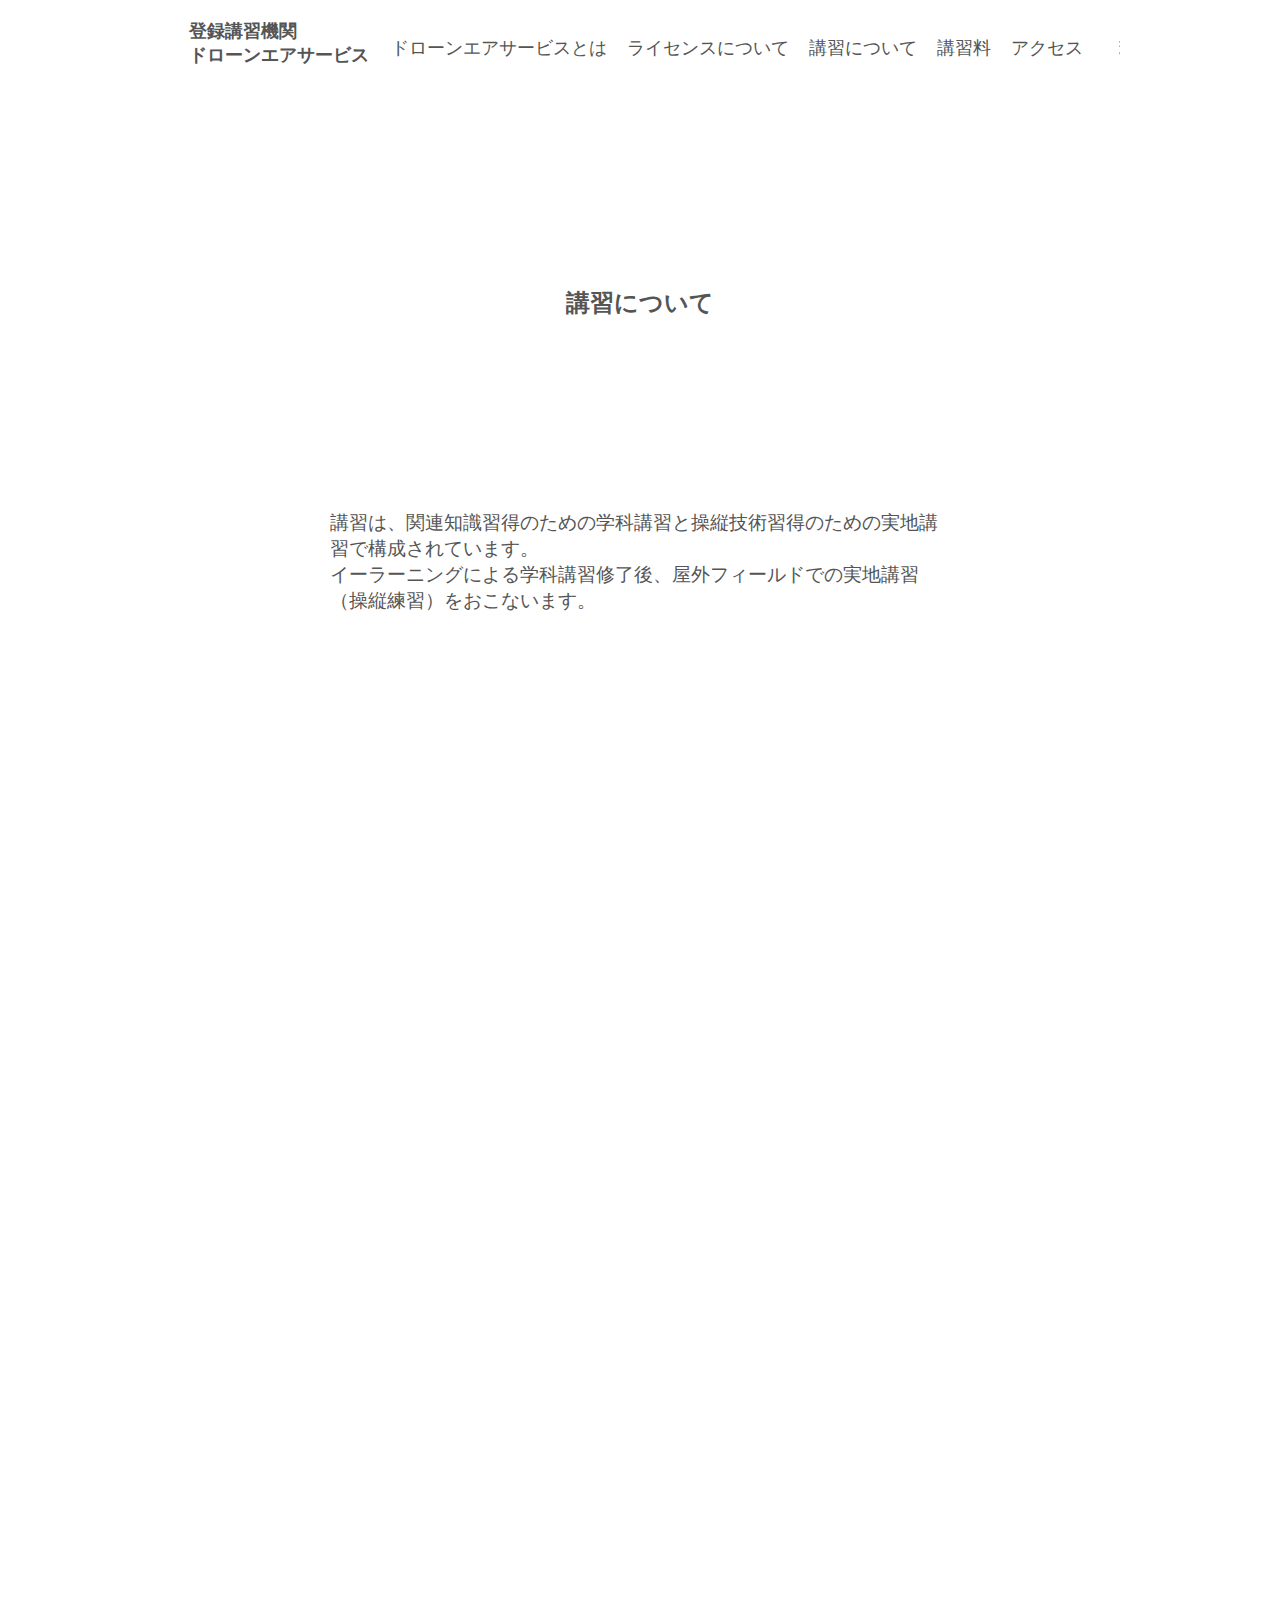
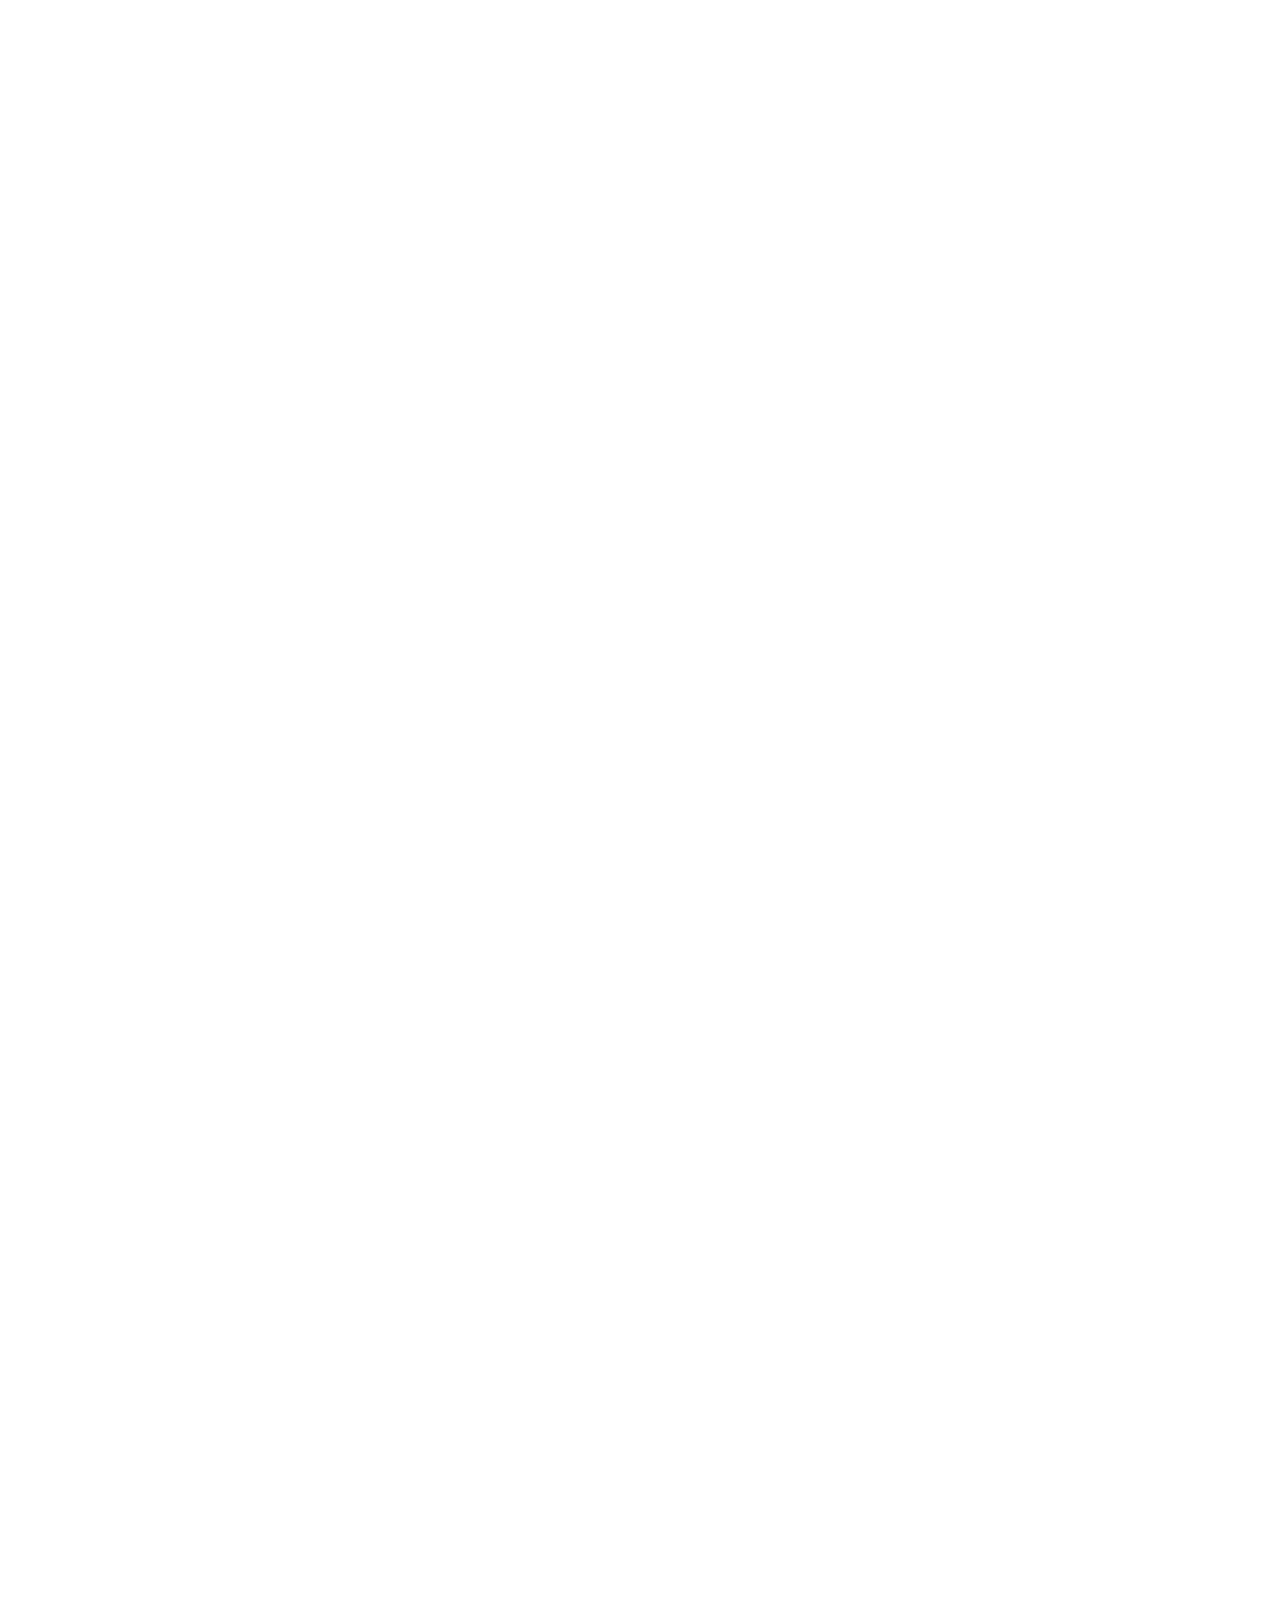
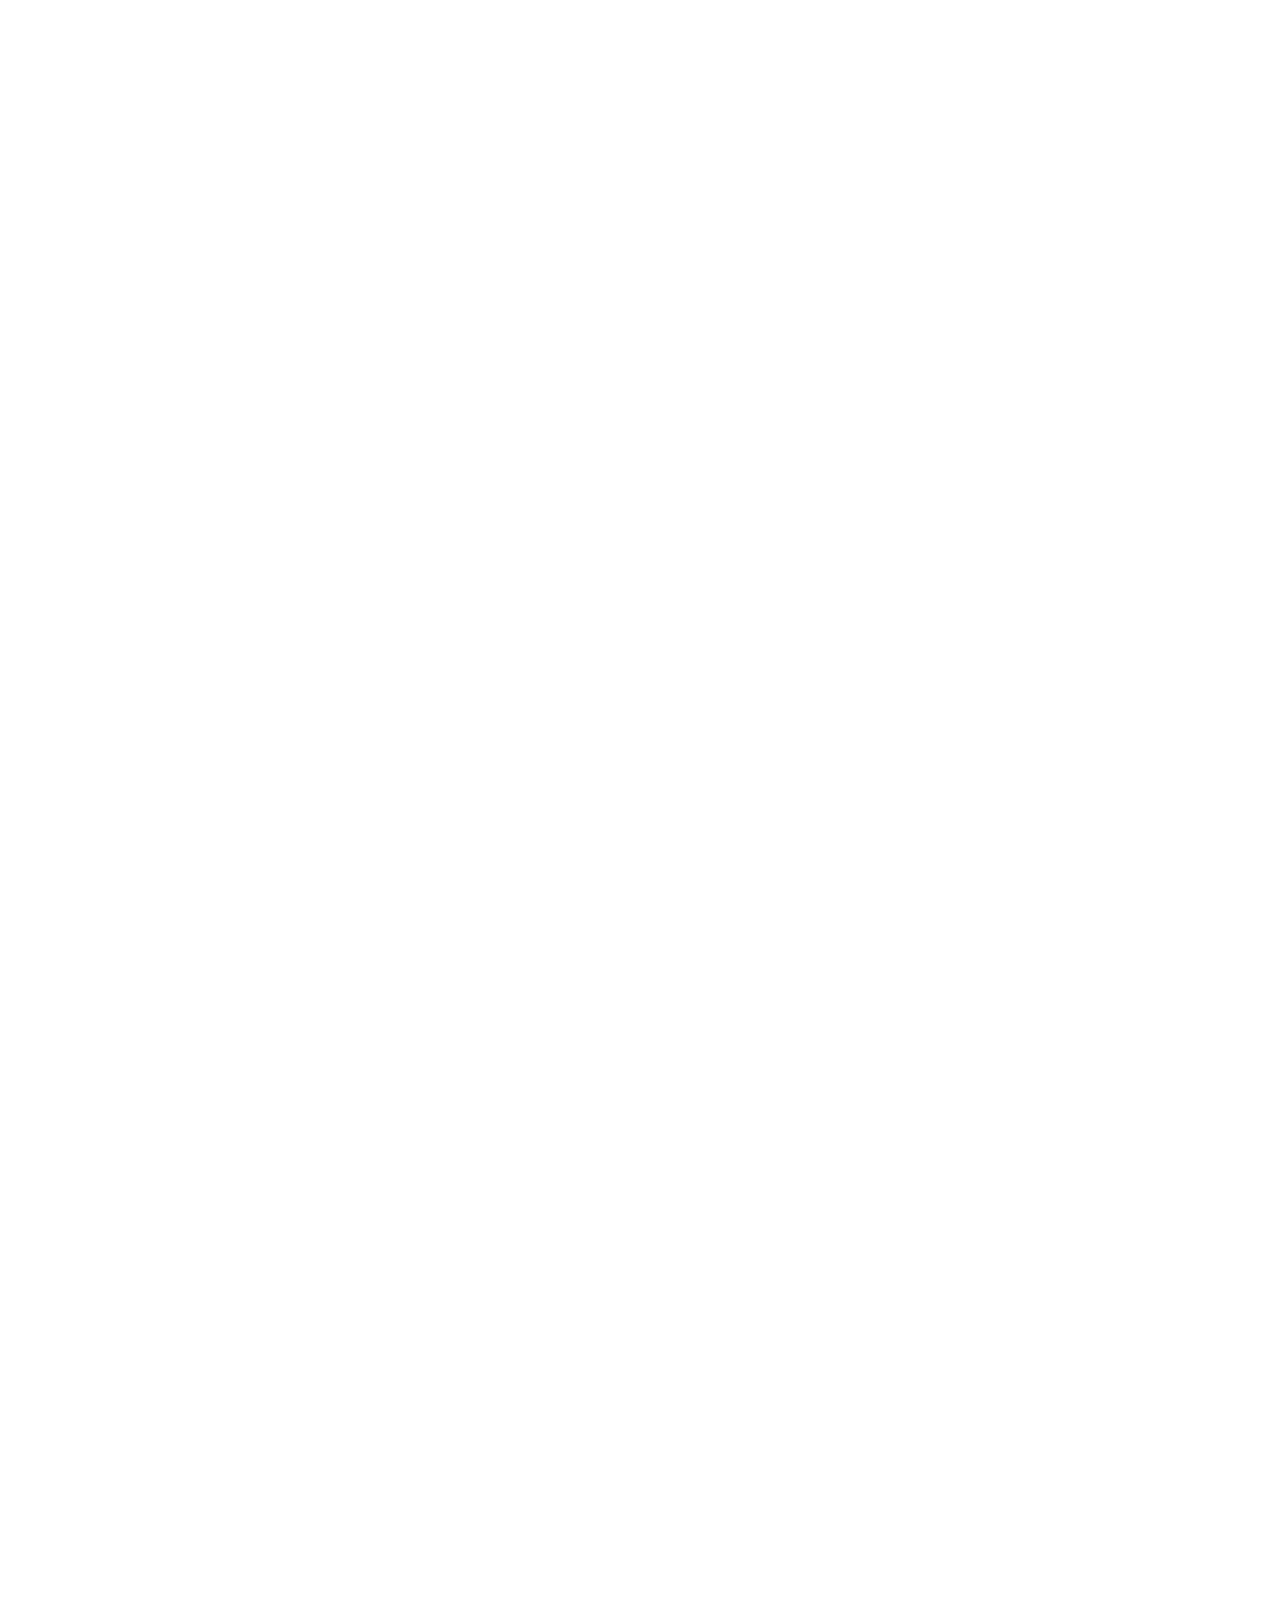
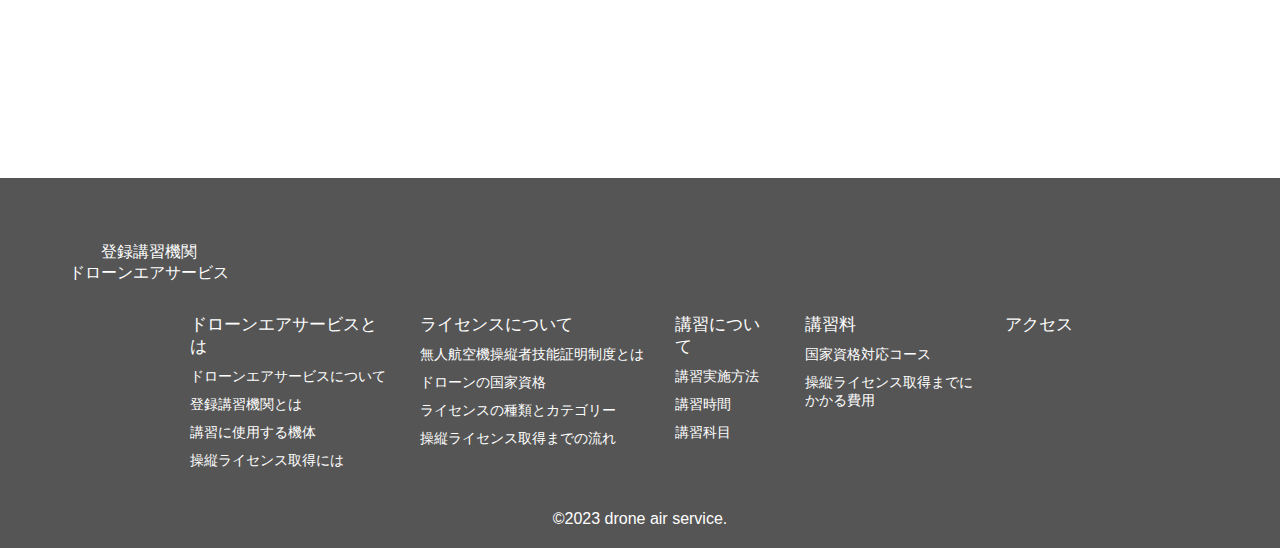
==== commit e42bb353: "update" ====
--- a/course_content.html
+++ b/course_content.html
@@ -2,6 +2,7 @@
 <html lang="ja">
     <head>
         <meta charset="UTF-8">
+        <meta http-equiv="X-UA-Compatible" content="IE=edge">
         <meta name="viewport" content="width=device-width, initial-scale=1.0, minimum-scale=1, maximum-scale=1,user-scalable=no">
         <link rel="stylesheet" type="text/css" href="css/style.css">
         <title>ドローンエアサービス</title>
@@ -15,7 +16,7 @@
         </div>
         <!-- loading End -->
         <header class="pc_block">
-            <nav>
+            <nav class="pagetop-fadein">
                 <h1><a href="index.html"><span>登録講習機関</span><br>
                     ドローンエアサービス</a></h1>
 
@@ -35,6 +36,7 @@
             </div>
             <div id="menu_list">
                 <ul>
+                    <li><a href="index.html">TOP</a></li>
                     <li><a href="index.html#about_us">ドローンエアサービスとは</a></li>
                     <li><a href="license.html">ライセンスについて</a></li>
                     <li><a href="course_content.html">講習について</a></li>
--- a/css/style.css
+++ b/css/style.css
@@ -23,20 +23,21 @@
 
 .loading {
     position: fixed;
-    z-index: 100000000;
+    z-index: 10000000000;
     width: 100%;
     height: 100vh;
     top:0;
     left: 0;
     margin: 0;
     padding: 0;
-    background: #fdfdfd;
+    background: #fff;
 }
 .loading.hide {
     opacity: 0;
     pointer-events: none;
     transition: opacity 500ms;
 }
+
 .loading .circle {
     display: block;
     position: relative;
@@ -45,7 +46,7 @@
     height: 70px;
     margin: 0 auto;
     border: 8px solid #FFF;
-    border-top: 7px solid #09f;
+    border-top: 7px solid #444;
     border-radius: 50px;
     animation: loading 900ms linear 0ms infinite normal both;
 }
@@ -66,12 +67,123 @@
 /** topオープニングアニメーション */
 
 
+/**　アニメーション背景　フェードアウト　*/
+.opening-ani{
+    position: absolute;
+    z-index: 100000000;
+    width: 100%;
+    height: 100vh;
+    top:0;
+    left: 0;
+    margin: 0;
+    padding: 0;
+    overflow: hidden;
+    background-color: #fff;
+    animation:animationFadeout forwards 1s ease 4s;
+}
+@keyframes animationFadeout{
+    0%{
+        opacity: 1;
+    }
+    100%{
+        opacity: 0;
+        display: none;
+        z-index: 0;
+    }
+}
+
+/**　アニメーション背景　フェードアウト　End　*/
+
+/**　ドローンが飛ぶアニメーション　*/
+.opening-ani #drone{
+    position: absolute;
+    overflow: hidden;
+    height: 120px;
+    width: 250px;
+    top:-120px;
+    right: -250px;
+    margin: auto;
+    z-index: 1000000000;
+    animation:
+        ugoki1 4s linear 1s,
+        ugoki2 3s ease-in 1s;
+}
+
+@keyframes ugoki1{
+    0%{
+        left:-100%;
+    }
+    100%{
+        left:80%;
+    }
+}
+@keyframes ugoki2{
+    0%{
+        top:100%;
+    }
+    100%{
+        top:-20%;
+    }
+}
+/**　ドローンが飛ぶアニメーション　End　*/
+
+/**　文字が起き上がるアニメーション　*/
+#catchphrase ul{
+    perspective-origin: bottom center;
+    animation: catchphraseShade 5s backwards 0s linear;
+}
+@keyframes catchphraseShade{
+    100%{
+        z-index: 100000000;
+    }
+}
+
+#catchphrase ul li:nth-child(1){
+    perspective-origin: bottom center;
+    animation: flipupAni 2s forwards 2s ease-in;
+    opacity: 0;
+}
+@keyframes flipupAni{
+    0%{
+        transform: scaleY(0);
+        opacity: 0;
+        transform-origin: bottom;
+        
+    }
+    100%{
+        transform: scaleY(1);
+        opacity: 1;
+    }
+}
+#catchphrase ul li:nth-child(2),
+#catchphrase ul li:nth-child(3){
+    perspective-origin: bottom center;
+    animation: flipupAni 2s forwards 1.5s ease-in;
+    opacity: 0;
+}
+@keyframes flipupAni{
+    0%{
+        transform: scaleY(0);
+        opacity: 0;
+        transform-origin: bottom;
+    }
+    100%{
+        transform: scaleY(1);
+        opacity: 1;
+    }
+}
+
+/**　文字が起き上がるアニメーション End　*/
+
+/**　h1 navがフェードイン　*/
+/**　文字が起き上がるアニメーション End　*/
+
 /** topオープニングアニメーション End */
 
 
 /** h1 navフェードイン */
 .pagetop-fadein {
-	animation: fadein 4s forwards;
+	animation: fadein 5s forwards;
 }
 
 @keyframes fadein {
@@ -90,7 +202,7 @@
 }
 
 .fade-in-up {
-    transform: translate(0, 50px);
+    transform: translate(-50px, 50px);
 }
 .scroll-in {
     opacity: 1;
@@ -117,8 +229,8 @@
 /** スマホ用（スマホファースト）*/
 /** header */
 
-#top a{
-    color: #fff;
+#top h1 a{
+    color: #444;
 }
 
 h1{
@@ -129,6 +241,9 @@
 }
 #top .top_font{
     font-size: 14px;
+
+}
+#top ul a{
     color: #fff;
 }
 nav ul{
@@ -141,22 +256,33 @@
     margin-top: 15%;
     font-weight: bold;
 }
-header p{
+
+#catchphrase ul{
     position: absolute;
     bottom: 10%;
-    color: #fff;
     font-size: 36px;
     font-weight: bold;
-}
-header p .emphasis{
+    
+}
+#catchphrase li{
+    color: #fff;
+}
+#catchphrase li .emphasis{
     color: #f00;
 }
 #top{
     background-image: url(../img/top_before.jpg);
     background-size: cover;
     background-position: center;
-    height: 100vh;
-
+    width: 95%;
+    height: 80vh;
+    margin-left: auto;
+    margin-right: auto;
+    margin-top: 15vh;
+    border-top-left-radius: 5px;
+    border-top-right-radius: 40px;
+    border-bottom-right-radius: 5px;
+    border-bottom-left-radius: 40px;
 }
 /** header End */
 
@@ -171,6 +297,12 @@
     height: 60px;
     border-radius: 50%;
     z-index: 10000000;
+    opacity: 0;
+    transition: opacity 400ms ease-in;
+}
+
+.menu_button-hide {
+    pointer-events: none;
 }
 #menu_button p{
     color: #fff;
@@ -180,7 +312,6 @@
     border-radius: 50%;
 }
 #menu_list{
-
     position: fixed;
     width: 100vw;
     height: 100vh;
@@ -195,7 +326,7 @@
 }
 #menu_list ul li{
     border-bottom: solid 2px #222;
-    height: 20%;
+    height: 16.6%;
 }
 #menu_list a{
     display: block;
@@ -236,20 +367,19 @@
 }
 .describe{
     width: 85%;
-    margin-top: 10%;
-    margin-left: auto;
-    margin-right: auto;
+    margin-top: 20%;
+    margin-left: auto;
+    margin-right: auto;
+    margin-bottom: 20%;
 }
 /** index.html */
-#about_us{
-    overflow: auto;
-}
 
 .about_us_left img{
     float: left;
     width: 35vw;
     margin-top: 20%;
     margin-left: 10%;
+    margin-bottom: 20%;
 }
 .about_us_right img{
     float: right;
@@ -476,10 +606,10 @@
 
     /** header */
     h1{
-        font-size: 28px;
+        font-size: 25px;
     }
     #top .top_font{
-        font-size: 24px;
+        font-size: 22px;
     }
     nav ul{
         top: 25%;
@@ -487,7 +617,8 @@
     nav ul li{
         font-size: 24px;
     }
-    header p{
+
+    #catchphrase ul{
         font-size: 50px;
     }
     /** header End */
@@ -598,17 +729,27 @@
 /** 960px以上に適応　PC用*/
 @media screen and (min-width:960px) {
 
-    #top{
-        height: 100vh;
+    #header-nav{
+        position: fixed;
+        width: 100%;
+        height: 80px;
+        top: 0;
+        background-color: #fff;
+        z-index: 1000000;
     }
     #top nav{
         position: fixed;
         width: 959px;
-        height: 80px;
         top: 0;
         left: 50%;
         transform: translate(-50%, 0%);
-        z-index: 100000;
+        
+    }
+    #top ul a{
+        color: #444;
+    }
+    nav ul li a:hover{
+        border-bottom: solid 2px #444;
     }
     .pc_block{
         display: block;
@@ -619,7 +760,7 @@
         left: 50%;
         transform: translate(-50%, 0%);
         background-color: #fff;
-        z-index: 10000;
+        z-index: 100000000;
     }
 
     h1{
@@ -630,7 +771,10 @@
         left: auto;
         margin-top: 2%;
         margin-left: 3%;
-        font-size: 1.1rem;
+        font-size: 18px;
+    }
+    #top .top_font{
+        font-size: 16px;
     }
 
     nav ul{
@@ -647,7 +791,7 @@
         font-weight: normal;
         font-size: 18px;
     }
-    header p{
+    #catchphrase ul{
         bottom: 5%;
         font-size: 70px;
     }
